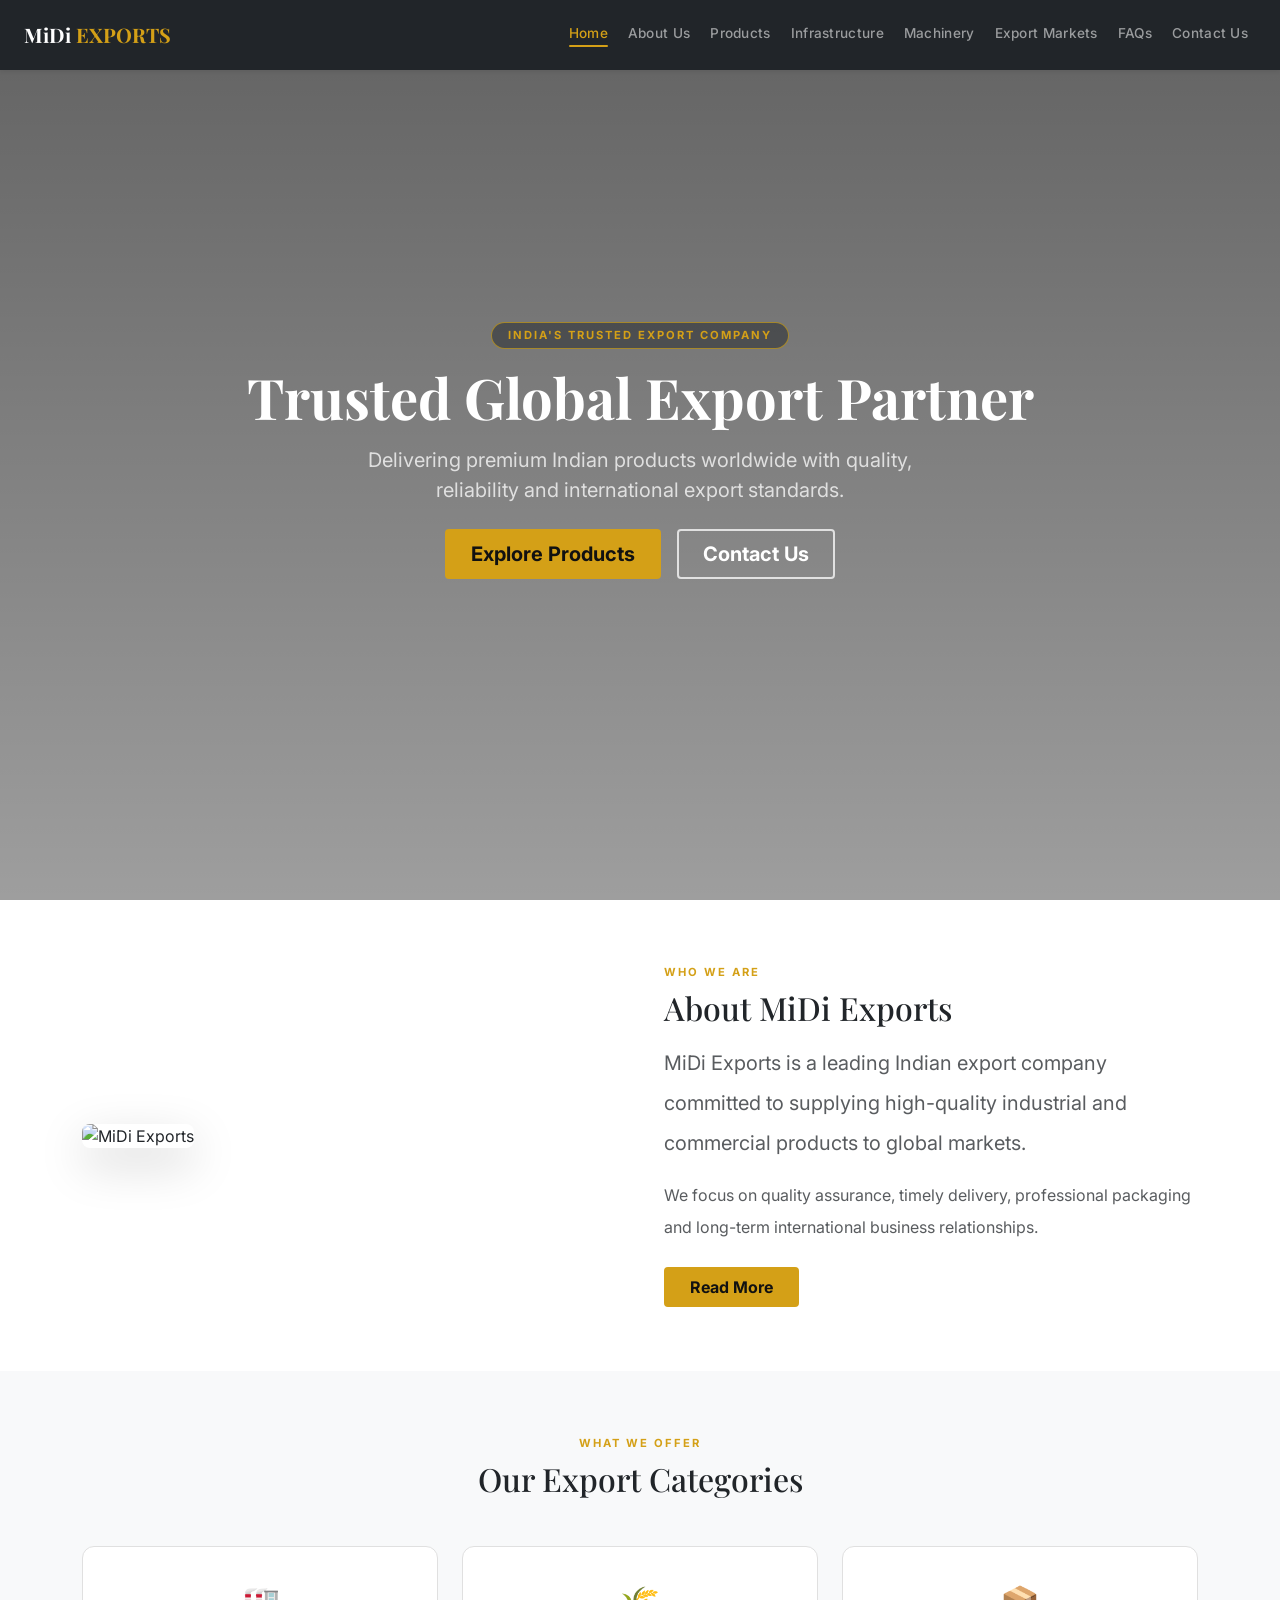
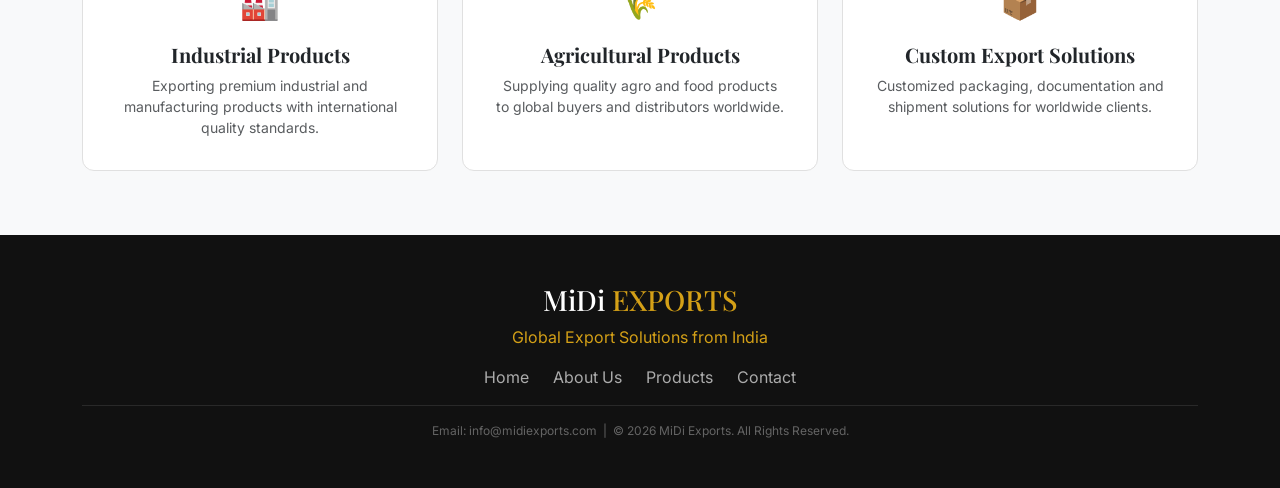
==== index.html @ ffcb8184 "Initial Commit: Made Midi Export with bootstrap" ====
<!DOCTYPE html>
<html lang="en">

<head>
  <meta charset="UTF-8">
  <meta name="viewport" content="width=device-width, initial-scale=1.0">
  <link rel="preconnect" href="https://fonts.googleapis.com">
  <link rel="preconnect" href="https://fonts.gstatic.com" crossorigin>
  <link
    href="https://fonts.googleapis.com/css2?family=Inter:wght@400;500;600;700&family=Playfair+Display:wght@600;700&display=swap"
    rel="stylesheet">
  <link rel="stylesheet" href="https://cdnjs.cloudflare.com/ajax/libs/bootstrap/5.3.3/css/bootstrap.min.css">
  <title>MiDi Exports — Trusted Global Export Partner</title>
  <style>
    :root {
      --gold: #D4A017;
      --gold-dk: #b8880f;
      --dark: #111111;
    }

    body {
      font-family: 'Inter', sans-serif;
    }

    h1,
    h2,
    h3,
    h4 {
      font-family: 'Playfair Display', serif;
    }

    /* NAVBAR */
    .navbar-brand span {
      color: var(--gold);
    }

    .navbar-nav .nav-link {
      font-size: .85rem;
      font-weight: 500;
      letter-spacing: .3px;
    }

    .navbar-nav .nav-link:hover,
    .navbar-nav .nav-link.active {
      color: var(--gold) !important;
    }

    .navbar-nav .nav-link.active::after {
      content: '';
      display: block;
      height: 2px;
      background: var(--gold);
      margin-top: 2px;
      border-radius: 2px;
    }

    /* BUTTONS */
    .btn-gold {
      background: var(--gold);
      color: #111;
      font-weight: 700;
      border: 2px solid var(--gold);
      border-radius: 4px;
      transition: .25s;
    }

    .btn-gold:hover {
      background: var(--gold-dk);
      border-color: var(--gold-dk);
      color: #111;
      transform: translateY(-2px);
    }

    .btn-outline-gold {
      border: 2px solid rgba(255, 255, 255, .75);
      color: #fff;
      font-weight: 700;
      border-radius: 4px;
      transition: .25s;
    }

    .btn-outline-gold:hover {
      background: #fff;
      color: #111;
      border-color: #fff;
      transform: translateY(-2px);
    }

    /* SECTION TAG */
    .section-tag {
      font-size: .7rem;
      font-weight: 700;
      letter-spacing: 2px;
      text-transform: uppercase;
      color: var(--gold);
    }

    /* PAGE BANNER */
    .page-banner {
      margin-top: 70px;
      height: 60vh;
      min-height: 320px;
      background-size: cover;
      background-position: center;
      position: relative;
      display: flex;
      align-items: center;
      justify-content: center;
      text-align: center;
    }

    .page-banner .overlay {
      position: absolute;
      inset: 0;
      background: rgba(0, 0, 0, .55);
    }

    .page-banner .banner-content {
      position: relative;
      z-index: 2;
      color: #fff;
      padding: 0 1rem;
    }

    .page-banner .banner-content h1 {
      font-size: clamp(2.2rem, 6vw, 4rem);
      font-weight: 700;
    }

    .page-banner .banner-content p {
      font-size: 1.1rem;
      opacity: .88;
      max-width: 600px;
      margin: 0 auto;
    }

    /* CARDS */
    .product-card {
      border: 1px solid #e0e0e0;
      border-radius: 12px;
      overflow: hidden;
      transition: .25s;
      box-shadow: 0 2px 8px rgba(0, 0, 0, .06);
      height: 100%;
    }

    .product-card:hover {
      transform: translateY(-6px);
      box-shadow: 0 6px 22px rgba(0, 0, 0, .12);
    }

    .product-card img {
      width: 100%;
      height: 200px;
      object-fit: cover;
    }

    .product-card .card-body h3 {
      font-size: 1.1rem;
      font-weight: 700;
      color: #111;
    }

    .product-card .card-body p {
      font-size: .9rem;
      color: #666;
      line-height: 1.8;
    }

    /* VALUE BOX */
    .value-box {
      background: #f6f6f6;
      padding: 2rem;
      border-radius: 12px;
      border-left: 4px solid var(--gold);
      transition: .25s;
      height: 100%;
    }

    .value-box:hover {
      transform: translateY(-4px);
      box-shadow: 0 4px 18px rgba(0, 0, 0, .1);
    }

    .value-box h3 {
      font-size: 1.1rem;
      font-weight: 700;
      color: #111;
      margin-bottom: .5rem;
    }

    .value-box p {
      font-size: .9rem;
      color: #666;
      line-height: 1.8;
      margin: 0;
    }

    /* FAQ */
    .faq-item {
      background: #fff;
      border: 1px solid #e0e0e0;
      border-radius: 12px;
      overflow: hidden;
      margin-bottom: 1rem;
    }

    .faq-question {
      padding: 1.2rem 1.5rem;
      font-family: 'Playfair Display', serif;
      font-size: 1rem;
      font-weight: 700;
      color: #111;
      cursor: pointer;
      display: flex;
      justify-content: space-between;
      align-items: center;
    }

    .faq-question::after {
      content: '+';
      font-size: 1.5rem;
      color: var(--gold);
      font-weight: 300;
    }

    .faq-answer {
      padding: 0 1.5rem 1.2rem;
      font-size: .9rem;
      color: #666;
      line-height: 1.8;
    }

    /* FOOTER */
    footer {
      background: var(--dark);
    }

    footer .footer-tagline {
      color: var(--gold);
    }

    footer a {
      color: rgba(255, 255, 255, .65);
      text-decoration: none;
      transition: .25s;
    }

    footer a:hover {
      color: var(--gold);
    }

    footer .footer-copy {
      font-size: .75rem;
      color: rgba(255, 255, 255, .35);
      border-top: 1px solid rgba(255, 255, 255, .1);
    }

    /* CTA SECTION */
    .cta-section {
      background: var(--dark);
      position: relative;
      overflow: hidden;
    }

    .cta-section::before {
      content: '';
      position: absolute;
      inset: 0;
      background: url('https://images.unsplash.com/photo-1578575437130-527eed3abbec?q=80&w=1200&auto=format&fit=crop') center/cover;
      opacity: .15;
    }

    .cta-section .inner {
      position: relative;
      z-index: 2;
    }

    /* SERVICE CARD */
    .service-card {
      background: #fff;
      border: 1px solid #e0e0e0;
      border-radius: 12px;
      padding: 2rem;
      transition: .25s;
      height: 100%;
    }

    .service-card:hover {
      transform: translateY(-5px);
      box-shadow: 0 5px 20px rgba(0, 0, 0, .1);
    }

    /* MISSION BOX */
    .mission-box {
      background: #fff;
      border-radius: 12px;
      padding: 2rem;
      box-shadow: 0 2px 10px rgba(0, 0, 0, .07);
      border: 1px solid #e0e0e0;
      height: 100%;
      text-align: center;
    }

    .mission-box img {
      width: 100%;
      height: 200px;
      object-fit: cover;
      border-radius: 8px;
      margin-bottom: 1.2rem;
    }

    /* COUNTRY BOX */
    .country-box {
      background: #f6f6f6;
      padding: .6rem 1.2rem;
      border-radius: 6px;
      border-left: 3px solid var(--gold);
      font-size: .85rem;
      font-weight: 600;
      color: #111;
      display: inline-block;
    }
  </style>
</head>

<body>

  <nav class="navbar navbar-expand-lg navbar-dark bg-dark fixed-top shadow-sm" style="height:70px">
    <div class="container-fluid px-4">
      <a class="navbar-brand fw-bold fs-5" style="font-family:'Playfair Display',serif" href="index.html">MiDi
        <span>EXPORTS</span></a>
      <button class="navbar-toggler border-0" type="button" data-bs-toggle="collapse" data-bs-target="#navMain">
        <span class="navbar-toggler-icon"></span>
      </button>
      <div class="collapse navbar-collapse" id="navMain">
        <ul class="navbar-nav ms-auto gap-1">
          <li class="nav-item"><a class="nav-link active" href="index.html">Home</a></li>
          <li class="nav-item"><a class="nav-link" href="pages/about.html">About Us</a></li>
          <li class="nav-item"><a class="nav-link" href="pages/products.html">Products</a></li>
          <li class="nav-item"><a class="nav-link" href="pages/infrastructure.html">Infrastructure</a></li>
          <li class="nav-item"><a class="nav-link" href="pages/machinery.html">Machinery</a></li>
          <li class="nav-item"><a class="nav-link" href="pages/export-market.html">Export Markets</a></li>
          <li class="nav-item"><a class="nav-link" href="pages/FAQs.html">FAQs</a></li>
          <li class="nav-item"><a class="nav-link" href="pages/contact.html">Contact Us</a></li>
        </ul>
      </div>
    </div>
  </nav>

  <!-- HERO -->
  <section
    style="height:100vh;min-height:560px;background:url('https://images.unsplash.com/photo-1494412519320-aa613dfb7738?q=80&w=1400&auto=format&fit=crop') center/cover no-repeat;display:flex;align-items:center;justify-content:center;text-align:center;position:relative;">
    <div style="position:absolute;inset:0;background:linear-gradient(to bottom,rgba(0,0,0,.62),rgba(0,0,0,.38))"></div>
    <div style="position:relative;z-index:2;color:#fff;max-width:860px;padding:0 1.5rem">
      <span
        class="section-tag d-inline-block bg-dark bg-opacity-50 border border-warning border-opacity-50 rounded-pill px-3 py-1 mb-3">India's
        Trusted Export Company</span>
      <h1 class="display-4 fw-bold mb-3" style="line-height:1.15">Trusted Global Export Partner</h1>
      <p class="fs-5 mb-4 opacity-75 mx-auto" style="max-width:600px">Delivering premium Indian products worldwide with
        quality, reliability and international export standards.</p>
      <div class="d-flex justify-content-center flex-wrap gap-3">
        <a href="pages/products.html" class="btn btn-gold btn-lg px-4">Explore Products</a>
        <a href="pages/contact.html" class="btn btn-outline-gold btn-lg px-4">Contact Us</a>
      </div>
    </div>
  </section>

  <!-- ABOUT -->
  <section class="py-5 py-lg-6">
    <div class="container py-3">
      <div class="row align-items-center g-5">
        <div class="col-lg-6">
          <img src="https://images.unsplash.com/photo-1578575437130-527eed3abbec?w=1200&q=85&fit=crop"
            alt="MiDi Exports" class="img-fluid rounded-3 shadow-lg w-100" style="aspect-ratio:4/3;object-fit:cover">
        </div>
        <div class="col-lg-6">
          <span class="section-tag d-block mb-2">Who We Are</span>
          <h2 class="mb-3">About MiDi Exports</h2>
          <p class="text-muted fs-5 lh-lg mb-3">MiDi Exports is a leading Indian export company committed to supplying
            high-quality industrial and commercial products to global markets.</p>
          <p class="text-muted lh-lg mb-4">We focus on quality assurance, timely delivery, professional packaging and
            long-term international business relationships.</p>
          <a href="pages/about.html" class="btn btn-gold px-4">Read More</a>
        </div>
      </div>
    </div>
  </section>

  <!-- SERVICES -->
  <section class="py-5 py-lg-6 bg-light">
    <div class="container py-3">
      <div class="text-center mb-5">
        <span class="section-tag d-block mb-2">What We Offer</span>
        <h2>Our Export Categories</h2>
      </div>
      <div class="row g-4">
        <div class="col-md-4">
          <div class="service-card text-center">
            <div class="mb-3 fs-2">🏭</div>
            <h3 class="fs-5 fw-bold mb-2">Industrial Products</h3>
            <p class="text-muted small mb-0">Exporting premium industrial and manufacturing products with international
              quality standards.</p>
          </div>
        </div>
        <div class="col-md-4">
          <div class="service-card text-center">
            <div class="mb-3 fs-2">🌾</div>
            <h3 class="fs-5 fw-bold mb-2">Agricultural Products</h3>
            <p class="text-muted small mb-0">Supplying quality agro and food products to global buyers and distributors
              worldwide.</p>
          </div>
        </div>
        <div class="col-md-4">
          <div class="service-card text-center">
            <div class="mb-3 fs-2">📦</div>
            <h3 class="fs-5 fw-bold mb-2">Custom Export Solutions</h3>
            <p class="text-muted small mb-0">Customized packaging, documentation and shipment solutions for worldwide
              clients.</p>
          </div>
        </div>
      </div>
    </div>
  </section>

  <footer class="footer py-5 text-center text-white">
    <div class="container">
      <h3 class="mb-2" style="font-family:'Playfair Display',serif">MiDi <span style="color:var(--gold)">EXPORTS</span>
      </h3>
      <p class="footer-tagline mb-3">Global Export Solutions from India</p>
      <div class="d-flex justify-content-center flex-wrap gap-4 mb-3">
        <a href="index.html">Home</a>
        <a href="pages/about.html">About Us</a>
        <a href="pages/products.html">Products</a>
        <a href="pages/contact.html">Contact</a>
      </div>
      <p class="footer-copy pt-3 mt-2 mb-0">Email: info@midiexports.com &nbsp;|&nbsp; &copy; 2026 MiDi Exports. All
        Rights Reserved.</p>
    </div>
  </footer>

  <script src="https://cdnjs.cloudflare.com/ajax/libs/bootstrap/5.3.3/js/bootstrap.bundle.min.js"></script>
</body>

</html>
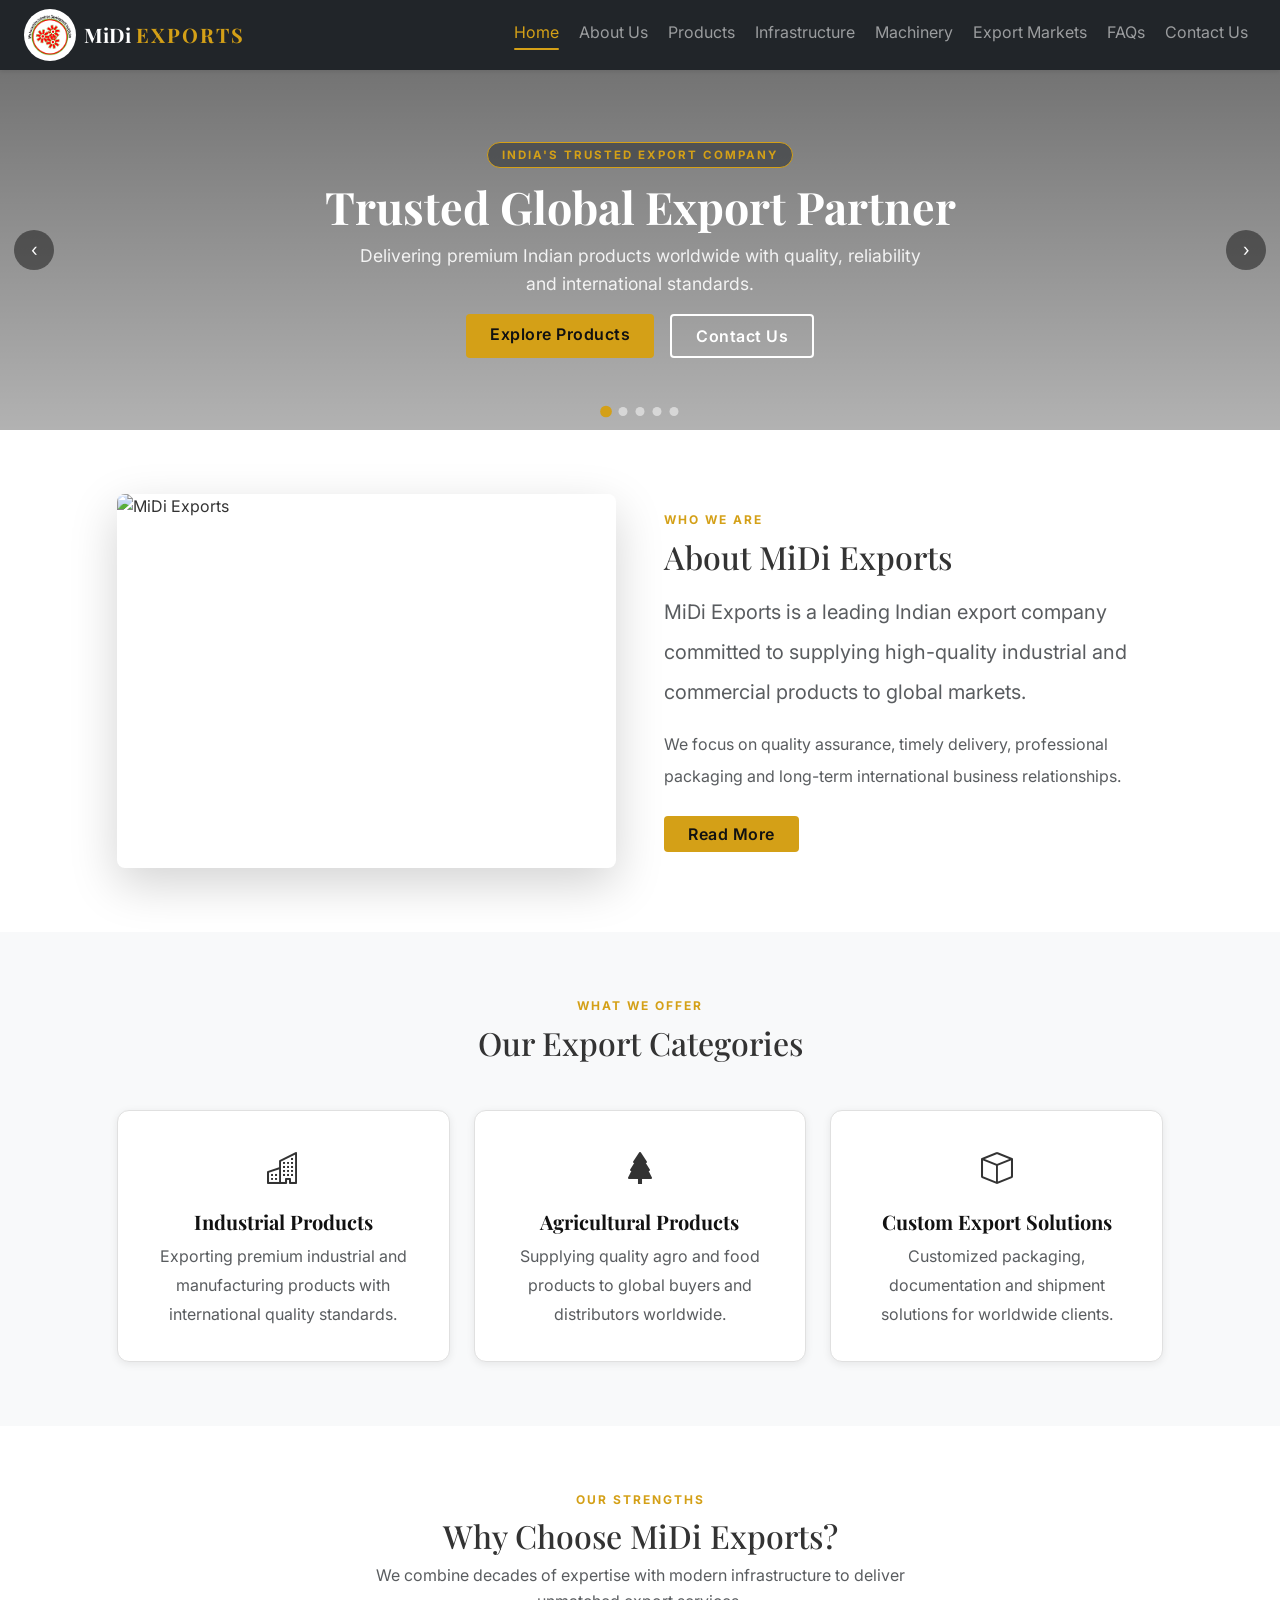
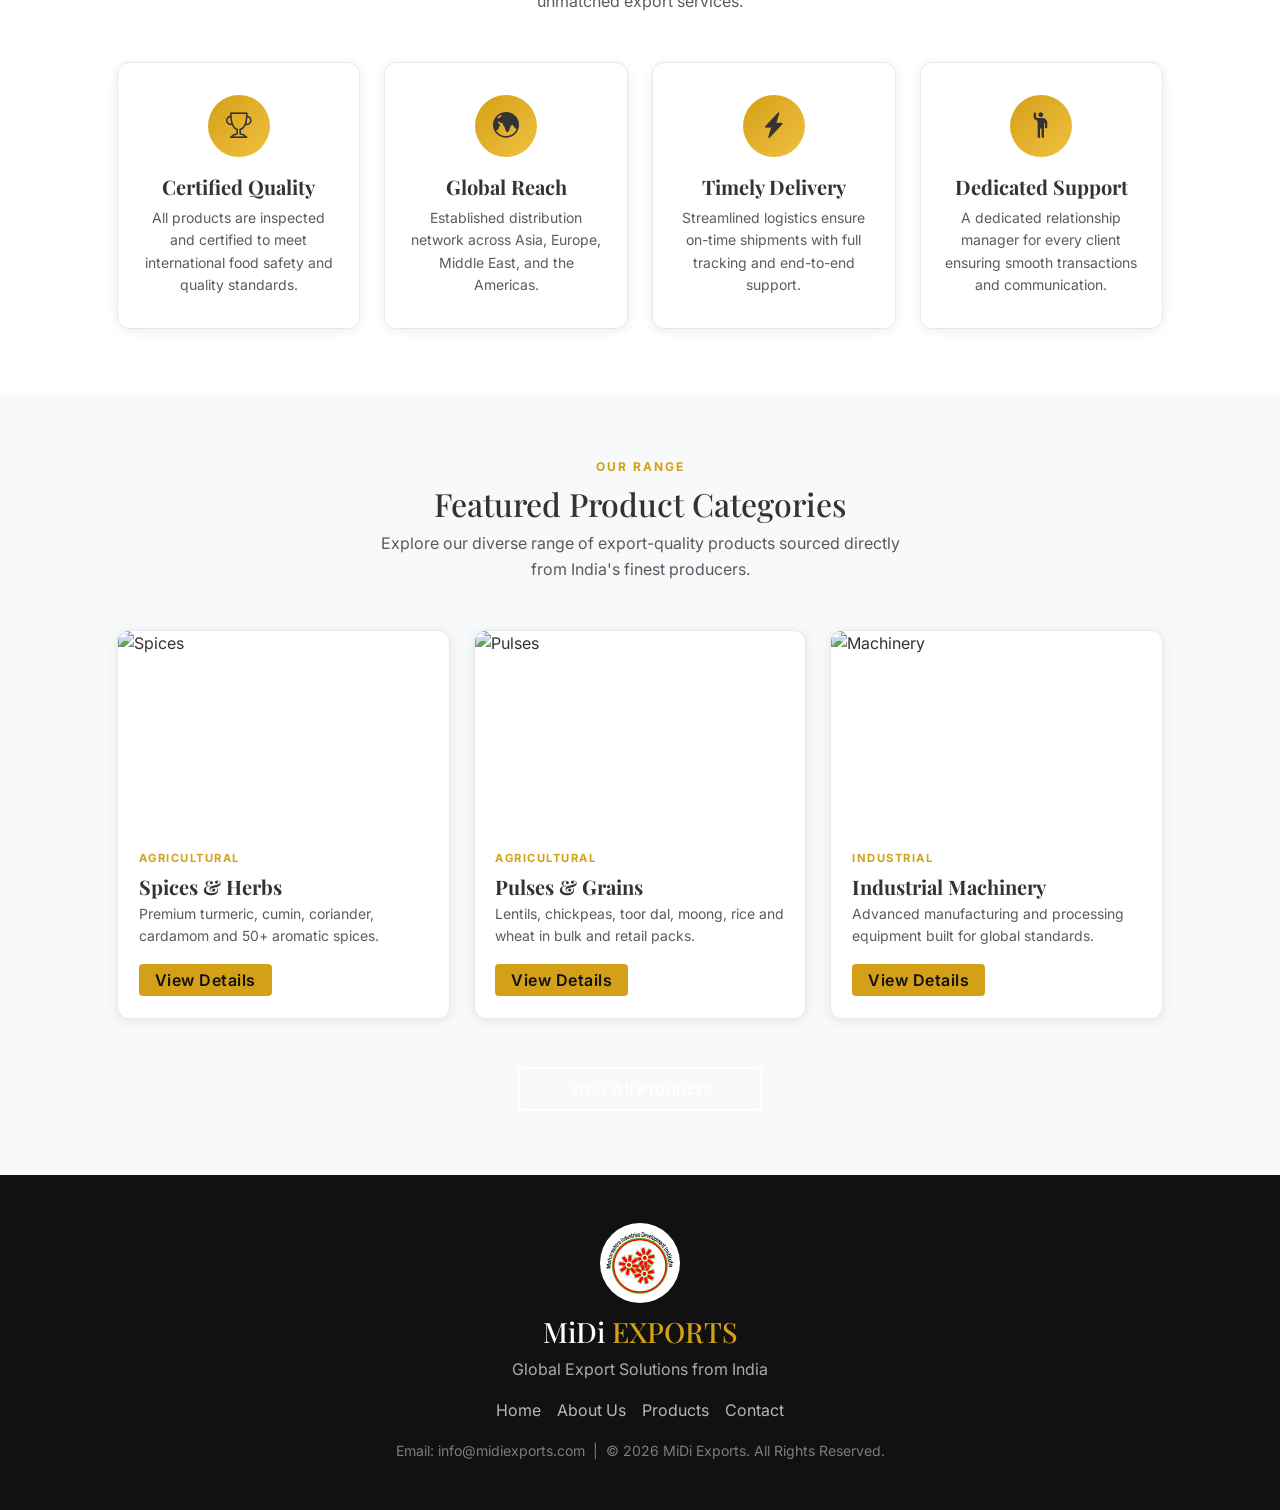
==== commit 17707261: "second commit: added logo and slider, slider in home pages and logo in all pages also in footer" ====
--- a/index.html
+++ b/index.html
@@ -10,316 +10,272 @@
     href="https://fonts.googleapis.com/css2?family=Inter:wght@400;500;600;700&family=Playfair+Display:wght@600;700&display=swap"
     rel="stylesheet">
   <link rel="stylesheet" href="https://cdnjs.cloudflare.com/ajax/libs/bootstrap/5.3.3/css/bootstrap.min.css">
+  <link rel="stylesheet" href="https://cdn.jsdelivr.net/npm/bootstrap-icons@1.11.3/font/bootstrap-icons.min.css">
   <title>MiDi Exports — Trusted Global Export Partner</title>
+
+  <link rel="stylesheet" href="css/style.css">
+
   <style>
-    :root {
-      --gold: #D4A017;
-      --gold-dk: #b8880f;
-      --dark: #111111;
-    }
-
-    body {
-      font-family: 'Inter', sans-serif;
-    }
-
-    h1,
-    h2,
-    h3,
-    h4 {
-      font-family: 'Playfair Display', serif;
-    }
-
-    /* NAVBAR */
-    .navbar-brand span {
-      color: var(--gold);
-    }
-
-    .navbar-nav .nav-link {
-      font-size: .85rem;
-      font-weight: 500;
-      letter-spacing: .3px;
-    }
-
-    .navbar-nav .nav-link:hover,
-    .navbar-nav .nav-link.active {
-      color: var(--gold) !important;
-    }
-
-    .navbar-nav .nav-link.active::after {
-      content: '';
-      display: block;
-      height: 2px;
-      background: var(--gold);
-      margin-top: 2px;
-      border-radius: 2px;
-    }
-
-    /* BUTTONS */
-    .btn-gold {
-      background: var(--gold);
-      color: #111;
-      font-weight: 700;
-      border: 2px solid var(--gold);
-      border-radius: 4px;
-      transition: .25s;
-    }
-
-    .btn-gold:hover {
-      background: var(--gold-dk);
-      border-color: var(--gold-dk);
-      color: #111;
-      transform: translateY(-2px);
-    }
-
-    .btn-outline-gold {
-      border: 2px solid rgba(255, 255, 255, .75);
-      color: #fff;
-      font-weight: 700;
-      border-radius: 4px;
-      transition: .25s;
-    }
-
-    .btn-outline-gold:hover {
-      background: #fff;
-      color: #111;
-      border-color: #fff;
-      transform: translateY(-2px);
-    }
-
-    /* SECTION TAG */
-    .section-tag {
-      font-size: .7rem;
+    /* ========== HERO SLIDER (40vh) ========== */
+    .hero-slider {
+      position: relative;
+      height: 40vh;
+      min-height: 320px;
+      overflow: hidden;
+      margin-top: 70px;
+      /* navbar offset */
+    }
+
+    .slide {
+      position: absolute;
+      inset: 0;
+      background-size: cover;
+      background-position: center;
+      opacity: 0;
+      transition: opacity 0.9s ease;
+      z-index: 0;
+    }
+
+    .slide.active {
+      opacity: 1;
+      z-index: 1;
+    }
+
+    .slide-1 {
+      background-image: url('https://images.unsplash.com/photo-1494412519320-aa613dfb7738?q=80&w=1400&auto=format&fit=crop');
+    }
+
+    .slide-2 {
+      background-image: url('https://images.unsplash.com/photo-1578575437130-527eed3abbec?q=80&w=1400&auto=format&fit=crop');
+    }
+
+    .slide-3 {
+      background-image: url('https://images.unsplash.com/photo-1532996122724-e3c354a0b15b?q=80&w=1400&auto=format&fit=crop');
+    }
+
+    .slide-4 {
+      background-image: url('https://images.unsplash.com/photo-1511690743698-d9d85f2fbf38?q=80&w=1400&auto=format&fit=crop');
+    }
+
+    .slide-5 {
+      background-image: url('https://images.unsplash.com/photo-1611117775350-ac3950990985?q=80&w=1400&auto=format&fit=crop');
+    }
+
+    .slide-overlay {
+      position: absolute;
+      inset: 0;
+      background: linear-gradient(to bottom, rgba(0, 0, 0, 0.55), rgba(0, 0, 0, 0.30));
+      z-index: 2;
+    }
+
+    .slide-content {
+      position: absolute;
+      inset: 0;
+      z-index: 3;
+      display: flex;
+      flex-direction: column;
+      align-items: center;
+      justify-content: center;
+      text-align: center;
+      padding: 0 1.5rem;
+    }
+
+    .slide-content .hero-tag {
+      display: inline-block;
+      font-size: 0.72rem;
       font-weight: 700;
       letter-spacing: 2px;
       text-transform: uppercase;
-      color: var(--gold);
-    }
-
-    /* PAGE BANNER */
-    .page-banner {
-      margin-top: 70px;
-      height: 60vh;
-      min-height: 320px;
-      background-size: cover;
-      background-position: center;
-      position: relative;
+      color: #d4a017;
+      background: rgba(33, 37, 41, 0.5);
+      border: 1px solid #d4a017;
+      padding: 3px 14px;
+      border-radius: 20px;
+      margin-bottom: 0.75rem;
+    }
+
+    .slide-content h1 {
+      font-family: 'Playfair Display', serif;
+      color: #fff;
+      font-size: clamp(1.6rem, 4vw, 2.8rem);
+      font-weight: 700;
+      line-height: 1.2;
+      margin-bottom: 0.5rem;
+    }
+
+    .slide-content p {
+      font-size: clamp(0.9rem, 1.8vw, 1.1rem);
+      color: rgba(255, 255, 255, 0.88);
+      max-width: 580px;
+      margin: 0 auto 1rem;
+    }
+
+    .hero-buttons {
+      display: flex;
+      justify-content: center;
+      gap: 1rem;
+      flex-wrap: wrap;
+    }
+
+    /* Slider arrows */
+    .slider-arrow {
+      position: absolute;
+      top: 50%;
+      transform: translateY(-50%);
+      z-index: 10;
+      background: rgba(0, 0, 0, 0.45);
+      border: none;
+      color: #fff;
+      width: 40px;
+      height: 40px;
+      border-radius: 50%;
+      font-size: 1.1rem;
+      cursor: pointer;
+      transition: background 0.25s;
       display: flex;
       align-items: center;
       justify-content: center;
+    }
+
+    .slider-arrow:hover {
+      background: rgba(212, 160, 23, 0.85);
+    }
+
+    .slider-prev {
+      left: 14px;
+    }
+
+    .slider-next {
+      right: 14px;
+    }
+
+    /* Slider dots */
+    .slider-dots {
+      position: absolute;
+      bottom: 14px;
+      left: 50%;
+      transform: translateX(-50%);
+      z-index: 10;
+      display: flex;
+      gap: 8px;
+    }
+
+    .dot {
+      width: 9px;
+      height: 9px;
+      border-radius: 50%;
+      background: rgba(255, 255, 255, 0.5);
+      cursor: pointer;
+      transition: background 0.25s, transform 0.25s;
+      border: none;
+      padding: 0;
+    }
+
+    .dot.active {
+      background: #d4a017;
+      transform: scale(1.3);
+    }
+
+    /* ========== WHY CHOOSE US ========== */
+    .why-us-card {
+      background: #fff;
+      border-radius: 12px;
+      padding: 2rem 1.5rem;
+      box-shadow: 0 2px 12px rgba(0, 0, 0, 0.07);
+      border: 1px solid #e8e8e8;
       text-align: center;
-    }
-
-    .page-banner .overlay {
-      position: absolute;
-      inset: 0;
-      background: rgba(0, 0, 0, .55);
-    }
-
-    .page-banner .banner-content {
-      position: relative;
-      z-index: 2;
-      color: #fff;
-      padding: 0 1rem;
-    }
-
-    .page-banner .banner-content h1 {
-      font-size: clamp(2.2rem, 6vw, 4rem);
-      font-weight: 700;
-    }
-
-    .page-banner .banner-content p {
-      font-size: 1.1rem;
-      opacity: .88;
-      max-width: 600px;
-      margin: 0 auto;
-    }
-
-    /* CARDS */
+      transition: transform 0.28s, box-shadow 0.28s;
+      height: 100%;
+    }
+
+    .why-us-card:hover {
+      transform: translateY(-6px);
+      box-shadow: 0 8px 28px rgba(0, 0, 0, 0.12);
+    }
+
+    .why-us-icon {
+      width: 62px;
+      height: 62px;
+      border-radius: 50%;
+      background: linear-gradient(135deg, #d4a017 0%, #f0c040 100%);
+      display: flex;
+      align-items: center;
+      justify-content: center;
+      margin: 0 auto 1.1rem;
+      font-size: 1.6rem;
+    }
+
+    /* ========== PRODUCTS PREVIEW ========== */
     .product-card {
-      border: 1px solid #e0e0e0;
       border-radius: 12px;
       overflow: hidden;
-      transition: .25s;
-      box-shadow: 0 2px 8px rgba(0, 0, 0, .06);
+      box-shadow: 0 2px 12px rgba(0, 0, 0, 0.08);
+      border: 1px solid #e8e8e8;
+      transition: transform 0.28s, box-shadow 0.28s;
+      background: #fff;
       height: 100%;
     }
 
     .product-card:hover {
-      transform: translateY(-6px);
-      box-shadow: 0 6px 22px rgba(0, 0, 0, .12);
+      transform: translateY(-5px);
+      box-shadow: 0 10px 30px rgba(0, 0, 0, 0.13);
     }
 
     .product-card img {
       width: 100%;
       height: 200px;
       object-fit: cover;
-    }
-
-    .product-card .card-body h3 {
-      font-size: 1.1rem;
+      display: block;
+    }
+
+    .product-card-body {
+      padding: 1.2rem 1.3rem 1.4rem;
+    }
+
+    .product-badge {
+      font-size: 0.7rem;
       font-weight: 700;
+      letter-spacing: 1.5px;
+      text-transform: uppercase;
+      color: #d4a017;
+      margin-bottom: 0.4rem;
+      display: block;
+    }
+
+    /* ========== SHARED HELPERS ========== */
+    .section-tag {
+      font-size: 0.75rem;
+      font-weight: 700;
+      letter-spacing: 2px;
+      text-transform: uppercase;
+      color: #d4a017;
+    }
+
+    .btn-gold {
+      background: #d4a017;
       color: #111;
-    }
-
-    .product-card .card-body p {
-      font-size: .9rem;
-      color: #666;
-      line-height: 1.8;
-    }
-
-    /* VALUE BOX */
-    .value-box {
-      background: #f6f6f6;
-      padding: 2rem;
-      border-radius: 12px;
-      border-left: 4px solid var(--gold);
-      transition: .25s;
-      height: 100%;
-    }
-
-    .value-box:hover {
-      transform: translateY(-4px);
-      box-shadow: 0 4px 18px rgba(0, 0, 0, .1);
-    }
-
-    .value-box h3 {
-      font-size: 1.1rem;
-      font-weight: 700;
+      font-weight: 600;
+      border: none;
+      transition: background 0.25s;
+    }
+
+    .btn-gold:hover {
+      background: #b8880f;
       color: #111;
-      margin-bottom: .5rem;
-    }
-
-    .value-box p {
-      font-size: .9rem;
-      color: #666;
-      line-height: 1.8;
-      margin: 0;
-    }
-
-    /* FAQ */
-    .faq-item {
-      background: #fff;
-      border: 1px solid #e0e0e0;
-      border-radius: 12px;
-      overflow: hidden;
-      margin-bottom: 1rem;
-    }
-
-    .faq-question {
-      padding: 1.2rem 1.5rem;
-      font-family: 'Playfair Display', serif;
-      font-size: 1rem;
-      font-weight: 700;
+    }
+
+    .btn-outline-gold {
+      border: 2px solid var(--color-white);
+      color: var(--color-white);
+      font-weight: 600;
+      background: transparent;
+      transition: all 0.25s;
+    }
+
+    .btn-outline-gold:hover {
+      border: 2px solid var(--color-white);
+      background: var(--color-white);
       color: #111;
-      cursor: pointer;
-      display: flex;
-      justify-content: space-between;
-      align-items: center;
-    }
-
-    .faq-question::after {
-      content: '+';
-      font-size: 1.5rem;
-      color: var(--gold);
-      font-weight: 300;
-    }
-
-    .faq-answer {
-      padding: 0 1.5rem 1.2rem;
-      font-size: .9rem;
-      color: #666;
-      line-height: 1.8;
-    }
-
-    /* FOOTER */
-    footer {
-      background: var(--dark);
-    }
-
-    footer .footer-tagline {
-      color: var(--gold);
-    }
-
-    footer a {
-      color: rgba(255, 255, 255, .65);
-      text-decoration: none;
-      transition: .25s;
-    }
-
-    footer a:hover {
-      color: var(--gold);
-    }
-
-    footer .footer-copy {
-      font-size: .75rem;
-      color: rgba(255, 255, 255, .35);
-      border-top: 1px solid rgba(255, 255, 255, .1);
-    }
-
-    /* CTA SECTION */
-    .cta-section {
-      background: var(--dark);
-      position: relative;
-      overflow: hidden;
-    }
-
-    .cta-section::before {
-      content: '';
-      position: absolute;
-      inset: 0;
-      background: url('https://images.unsplash.com/photo-1578575437130-527eed3abbec?q=80&w=1200&auto=format&fit=crop') center/cover;
-      opacity: .15;
-    }
-
-    .cta-section .inner {
-      position: relative;
-      z-index: 2;
-    }
-
-    /* SERVICE CARD */
-    .service-card {
-      background: #fff;
-      border: 1px solid #e0e0e0;
-      border-radius: 12px;
-      padding: 2rem;
-      transition: .25s;
-      height: 100%;
-    }
-
-    .service-card:hover {
-      transform: translateY(-5px);
-      box-shadow: 0 5px 20px rgba(0, 0, 0, .1);
-    }
-
-    /* MISSION BOX */
-    .mission-box {
-      background: #fff;
-      border-radius: 12px;
-      padding: 2rem;
-      box-shadow: 0 2px 10px rgba(0, 0, 0, .07);
-      border: 1px solid #e0e0e0;
-      height: 100%;
-      text-align: center;
-    }
-
-    .mission-box img {
-      width: 100%;
-      height: 200px;
-      object-fit: cover;
-      border-radius: 8px;
-      margin-bottom: 1.2rem;
-    }
-
-    /* COUNTRY BOX */
-    .country-box {
-      background: #f6f6f6;
-      padding: .6rem 1.2rem;
-      border-radius: 6px;
-      border-left: 3px solid var(--gold);
-      font-size: .85rem;
-      font-weight: 600;
-      color: #111;
-      display: inline-block;
     }
   </style>
 </head>
@@ -328,8 +284,12 @@
 
   <nav class="navbar navbar-expand-lg navbar-dark bg-dark fixed-top shadow-sm" style="height:70px">
     <div class="container-fluid px-4">
-      <a class="navbar-brand fw-bold fs-5" style="font-family:'Playfair Display',serif" href="index.html">MiDi
-        <span>EXPORTS</span></a>
+      <a class="navbar-brand d-flex align-items-center gap-2" href="index.html" style="text-decoration:none">
+        <img src="images/Gif-Logo-Circle.gif" alt="MiDi Exports Logo"
+          style="height:52px;width:52px;object-fit:contain;border-radius:50%;background:#fff;padding:2px;flex-shrink:0;">
+        <span class="fw-bold fs-5" style="font-family:'Playfair Display',serif;color:#fff;line-height:1.1">MiDi
+          <span style="color:#d4a017;font-size:fs-5;letter-spacing:2px;font-weight:700">EXPORTS</span></span>
+      </a>
       <button class="navbar-toggler border-0" type="button" data-bs-toggle="collapse" data-bs-target="#navMain">
         <span class="navbar-toggler-icon"></span>
       </button>
@@ -348,23 +308,91 @@
     </div>
   </nav>
 
-  <!-- HERO -->
-  <section
-    style="height:100vh;min-height:560px;background:url('https://images.unsplash.com/photo-1494412519320-aa613dfb7738?q=80&w=1400&auto=format&fit=crop') center/cover no-repeat;display:flex;align-items:center;justify-content:center;text-align:center;position:relative;">
-    <div style="position:absolute;inset:0;background:linear-gradient(to bottom,rgba(0,0,0,.62),rgba(0,0,0,.38))"></div>
-    <div style="position:relative;z-index:2;color:#fff;max-width:860px;padding:0 1.5rem">
-      <span
-        class="section-tag d-inline-block bg-dark bg-opacity-50 border border-warning border-opacity-50 rounded-pill px-3 py-1 mb-3">India's
-        Trusted Export Company</span>
-      <h1 class="display-4 fw-bold mb-3" style="line-height:1.15">Trusted Global Export Partner</h1>
-      <p class="fs-5 mb-4 opacity-75 mx-auto" style="max-width:600px">Delivering premium Indian products worldwide with
-        quality, reliability and international export standards.</p>
-      <div class="d-flex justify-content-center flex-wrap gap-3">
-        <a href="pages/products.html" class="btn btn-gold btn-lg px-4">Explore Products</a>
-        <a href="pages/contact.html" class="btn btn-outline-gold btn-lg px-4">Contact Us</a>
-      </div>
-    </div>
+  <!-- ===================== HERO SLIDER (40vh) ===================== -->
+  <section class="hero-slider">
+
+    <!-- Slide 1 -->
+    <div class="slide slide-1 active">
+      <div class="slide-overlay"></div>
+      <div class="slide-content">
+        <span class="hero-tag">India's Trusted Export Company</span>
+        <h1>Trusted Global Export Partner</h1>
+        <p>Delivering premium Indian products worldwide with quality, reliability and international standards.</p>
+        <div class="hero-buttons">
+          <a href="pages/products.html" class="btn btn-gold btn-lg px-4">Explore Products</a>
+          <a href="pages/contact.html" class="btn btn-outline-gold btn-lg px-4">Contact Us</a>
+        </div>
+      </div>
+    </div>
+
+    <!-- Slide 2 -->
+    <div class="slide slide-2">
+      <div class="slide-overlay"></div>
+      <div class="slide-content">
+        <span class="hero-tag">Agricultural Excellence</span>
+        <h1>Premium Agro Products</h1>
+        <p>From spices to grains, pulses to fresh produce — quality assured from farm to global markets.</p>
+        <div class="hero-buttons">
+          <a href="pages/products.html" class="btn btn-gold btn-lg px-4">View Products</a>
+        </div>
+      </div>
+    </div>
+
+    <!-- Slide 3 -->
+    <div class="slide slide-3">
+      <div class="slide-overlay"></div>
+      <div class="slide-content">
+        <span class="hero-tag">Sustainable Exports</span>
+        <h1>Global Shipping Solutions</h1>
+        <p>Reliable supply chain, professional packaging and seamless logistics to 30+ countries.</p>
+        <div class="hero-buttons">
+          <a href="pages/export-market.html" class="btn btn-gold btn-lg px-4">Our Markets</a>
+        </div>
+      </div>
+    </div>
+
+    <!-- Slide 4 -->
+    <div class="slide slide-4">
+      <div class="slide-overlay"></div>
+      <div class="slide-content">
+        <span class="hero-tag">Food & Nutrition</span>
+        <h1>Fresh Fruits & Vegetables</h1>
+        <p>Handpicked and carefully packed seasonal produce meeting international phytosanitary standards.</p>
+        <div class="hero-buttons">
+          <a href="pages/products.html" class="btn btn-gold btn-lg px-4">Browse Range</a>
+        </div>
+      </div>
+    </div>
+
+    <!-- Slide 5 -->
+    <div class="slide slide-5">
+      <div class="slide-overlay"></div>
+      <div class="slide-content">
+        <span class="hero-tag">Industrial Strength</span>
+        <h1>Advanced Machinery & Equipment</h1>
+        <p>State-of-the-art industrial machinery exported to manufacturing hubs across the globe.</p>
+        <div class="hero-buttons">
+          <a href="pages/machinery.html" class="btn btn-gold btn-lg px-4">See Machinery</a>
+          <a href="pages/contact.html" class="btn btn-outline-gold btn-lg px-4">Get a Quote</a>
+        </div>
+      </div>
+    </div>
+
+    <!-- Controls -->
+    <button class="slider-arrow slider-prev" id="sliderPrev" aria-label="Previous">&#8249;</button>
+    <button class="slider-arrow slider-next" id="sliderNext" aria-label="Next">&#8250;</button>
+
+    <div class="slider-dots" id="sliderDots">
+      <button class="dot active" data-index="0" aria-label="Slide 1"></button>
+      <button class="dot" data-index="1" aria-label="Slide 2"></button>
+      <button class="dot" data-index="2" aria-label="Slide 3"></button>
+      <button class="dot" data-index="3" aria-label="Slide 4"></button>
+      <button class="dot" data-index="4" aria-label="Slide 5"></button>
+    </div>
+
   </section>
+  <!-- ============================================================== -->
+
 
   <!-- ABOUT -->
   <section class="py-5 py-lg-6">
@@ -376,7 +404,7 @@
         </div>
         <div class="col-lg-6">
           <span class="section-tag d-block mb-2">Who We Are</span>
-          <h2 class="mb-3">About MiDi Exports</h2>
+          <h2 class="mb-3" style="font-family:'Playfair Display',serif">About MiDi Exports</h2>
           <p class="text-muted fs-5 lh-lg mb-3">MiDi Exports is a leading Indian export company committed to supplying
             high-quality industrial and commercial products to global markets.</p>
           <p class="text-muted lh-lg mb-4">We focus on quality assurance, timely delivery, professional packaging and
@@ -392,12 +420,12 @@
     <div class="container py-3">
       <div class="text-center mb-5">
         <span class="section-tag d-block mb-2">What We Offer</span>
-        <h2>Our Export Categories</h2>
+        <h2 style="font-family:'Playfair Display',serif">Our Export Categories</h2>
       </div>
       <div class="row g-4">
         <div class="col-md-4">
           <div class="service-card text-center">
-            <div class="mb-3 fs-2">🏭</div>
+            <div class="mb-3 fs-2"><i class="bi bi-buildings"></i></div>
             <h3 class="fs-5 fw-bold mb-2">Industrial Products</h3>
             <p class="text-muted small mb-0">Exporting premium industrial and manufacturing products with international
               quality standards.</p>
@@ -405,7 +433,7 @@
         </div>
         <div class="col-md-4">
           <div class="service-card text-center">
-            <div class="mb-3 fs-2">🌾</div>
+            <div class="mb-3 fs-2"><i class="bi bi-tree-fill"></i></div>
             <h3 class="fs-5 fw-bold mb-2">Agricultural Products</h3>
             <p class="text-muted small mb-0">Supplying quality agro and food products to global buyers and distributors
               worldwide.</p>
@@ -413,7 +441,7 @@
         </div>
         <div class="col-md-4">
           <div class="service-card text-center">
-            <div class="mb-3 fs-2">📦</div>
+            <div class="mb-3 fs-2"><i class="bi bi-box"></i></div>
             <h3 class="fs-5 fw-bold mb-2">Custom Export Solutions</h3>
             <p class="text-muted small mb-0">Customized packaging, documentation and shipment solutions for worldwide
               clients.</p>
@@ -423,23 +451,132 @@
     </div>
   </section>
 
-  <footer class="footer py-5 text-center text-white">
+
+  <!-- ===================== WHY CHOOSE US ===================== -->
+  <section class="py-5 py-lg-6">
+    <div class="container py-3">
+      <div class="text-center mb-5">
+        <span class="section-tag d-block mb-2">Our Strengths</span>
+        <h2 style="font-family:'Playfair Display',serif">Why Choose MiDi Exports?</h2>
+        <p class="text-muted mt-2 mx-auto" style="max-width:540px">We combine decades of expertise with modern
+          infrastructure to deliver unmatched export services.</p>
+      </div>
+      <div class="row g-4">
+        <div class="col-sm-6 col-lg-3">
+          <div class="why-us-card">
+            <div class="why-us-icon"><i class="bi bi-trophy"></i></i></div>
+            <h5 class="fw-bold mb-2" style="font-family:'Playfair Display',serif">Certified Quality</h5>
+            <p class="text-muted small mb-0">All products are inspected and certified to meet international food safety
+              and quality standards.</p>
+          </div>
+        </div>
+        <div class="col-sm-6 col-lg-3">
+          <div class="why-us-card">
+            <div class="why-us-icon"><i class="bi bi-globe-central-south-asia"></i></div>
+            <h5 class="fw-bold mb-2" style="font-family:'Playfair Display',serif">Global Reach</h5>
+            <p class="text-muted small mb-0">Established distribution network across Asia, Europe, Middle East, and
+              the Americas.</p>
+          </div>
+        </div>
+        <div class="col-sm-6 col-lg-3">
+          <div class="why-us-card">
+            <div class="why-us-icon"><i class="bi bi-lightning-charge-fill"></i></div>
+            <h5 class="fw-bold mb-2" style="font-family:'Playfair Display',serif">Timely Delivery</h5>
+            <p class="text-muted small mb-0">Streamlined logistics ensure on-time shipments with full tracking and
+              end-to-end support.</p>
+          </div>
+        </div>
+        <div class="col-sm-6 col-lg-3">
+          <div class="why-us-card">
+            <div class="why-us-icon"><i class="bi bi-person-raised-hand"></i></div>
+            <h5 class="fw-bold mb-2" style="font-family:'Playfair Display',serif">Dedicated Support</h5>
+            <p class="text-muted small mb-0">A dedicated relationship manager for every client ensuring smooth
+              transactions and communication.</p>
+          </div>
+        </div>
+      </div>
+    </div>
+  </section>
+  <!-- ========================================================= -->
+
+
+  <!-- ===================== FEATURED PRODUCTS ===================== -->
+  <section class="py-5 py-lg-6 bg-light">
+    <div class="container py-3">
+      <div class="text-center mb-5">
+        <span class="section-tag d-block mb-2">Our Range</span>
+        <h2 style="font-family:'Playfair Display',serif">Featured Product Categories</h2>
+        <p class="text-muted mt-2 mx-auto" style="max-width:520px">Explore our diverse range of export-quality products
+          sourced directly from India's finest producers.</p>
+      </div>
+      <div class="row g-4">
+        <div class="col-md-6 col-lg-4">
+          <div class="product-card">
+            <img src="https://images.unsplash.com/photo-1596040033229-a9821ebd058d?w=600&q=80&fit=crop" alt="Spices">
+            <div class="product-card-body">
+              <span class="product-badge">Agricultural</span>
+              <h5 class="fw-bold mb-1" style="font-family:'Playfair Display',serif">Spices & Herbs</h5>
+              <p class="text-muted small mb-3">Premium turmeric, cumin, coriander, cardamom and 50+ aromatic
+                spices.</p>
+              <a href="pages/products.html" class="btn btn-gold btn-sm px-3">View Details</a>
+            </div>
+          </div>
+        </div>
+        <div class="col-md-6 col-lg-4">
+          <div class="product-card">
+            <img src="https://images.unsplash.com/photo-1515543237350-b3eea1ec8082?w=600&q=80&fit=crop" alt="Pulses">
+            <div class="product-card-body">
+              <span class="product-badge">Agricultural</span>
+              <h5 class="fw-bold mb-1" style="font-family:'Playfair Display',serif">Pulses & Grains</h5>
+              <p class="text-muted small mb-3">Lentils, chickpeas, toor dal, moong, rice and wheat in bulk and
+                retail packs.</p>
+              <a href="pages/products.html" class="btn btn-gold btn-sm px-3">View Details</a>
+            </div>
+          </div>
+        </div>
+        <div class="col-md-6 col-lg-4">
+          <div class="product-card">
+            <img src="https://images.unsplash.com/photo-1565043666747-69f6646db940?w=600&q=80&fit=crop" alt="Machinery">
+            <div class="product-card-body">
+              <span class="product-badge">Industrial</span>
+              <h5 class="fw-bold mb-1" style="font-family:'Playfair Display',serif">Industrial Machinery</h5>
+              <p class="text-muted small mb-3">Advanced manufacturing and processing equipment built for global
+                standards.</p>
+              <a href="pages/machinery.html" class="btn btn-gold btn-sm px-3">View Details</a>
+            </div>
+          </div>
+        </div>
+      </div>
+      <div class="text-center mt-5">
+        <a href="pages/products.html" class="btn btn-outline-gold btn-lg px-5">View All Products</a>
+      </div>
+    </div>
+  </section>
+  <!-- ========================================================= -->
+
+
+  <footer class="footer py-5 text-center text-white" style="background:#111">
     <div class="container">
-      <h3 class="mb-2" style="font-family:'Playfair Display',serif">MiDi <span style="color:var(--gold)">EXPORTS</span>
+      <img src="images/Gif-Logo-Circle.gif" alt="MiDi Exports"
+        style="height:80px;width:80px;object-fit:contain;border-radius:50%;background:#fff;padding:3px;margin-bottom:0.75rem">
+      <h3 class="mb-2" style="font-family:'Playfair Display',serif">MiDi <span style="color:#d4a017">EXPORTS</span>
       </h3>
-      <p class="footer-tagline mb-3">Global Export Solutions from India</p>
-      <div class="d-flex justify-content-center flex-wrap gap-4 mb-3">
-        <a href="index.html">Home</a>
-        <a href="pages/about.html">About Us</a>
-        <a href="pages/products.html">Products</a>
-        <a href="pages/contact.html">Contact</a>
-      </div>
-      <p class="footer-copy pt-3 mt-2 mb-0">Email: info@midiexports.com &nbsp;|&nbsp; &copy; 2026 MiDi Exports. All
-        Rights Reserved.</p>
+      <p class="mb-3" style="color:rgba(255,255,255,0.65)">Global Export Solutions from India</p>
+      <div class="mb-3 d-flex justify-content-center flex-wrap gap-3">
+        <a href="index.html" style="color:rgba(255,255,255,0.7)" class="text-decoration-none hover-gold">Home</a>
+        <a href="pages/about.html" style="color:rgba(255,255,255,0.7)" class="text-decoration-none">About Us</a>
+        <a href="pages/products.html" style="color:rgba(255,255,255,0.7)" class="text-decoration-none">Products</a>
+        <a href="pages/contact.html" style="color:rgba(255,255,255,0.7)" class="text-decoration-none">Contact</a>
+      </div>
+      <p class="mb-0" style="color:rgba(255,255,255,0.45);font-size:0.88rem">Email: info@midiexports.com &nbsp;|&nbsp;
+        &copy; 2026 MiDi Exports. All Rights Reserved.</p>
     </div>
   </footer>
 
   <script src="https://cdnjs.cloudflare.com/ajax/libs/bootstrap/5.3.3/js/bootstrap.bundle.min.js"></script>
+
+  <script src="scripts/slider.js"></script>
+
 </body>
 
 </html>
--- a/css/style.css
+++ b/css/style.css
@@ -0,0 +1,173 @@
+/* =========================================
+   MIDI EXPORTS — Homepage (index.html)
+   ========================================= */
+@import url("base.css");
+
+/* -------- Hero -------- */
+.hero {
+	height: 100vh;
+	min-height: 560px;
+	background-image: url("https://images.unsplash.com/photo-1494412519320-aa613dfb7738?q=80&w=1400&auto=format&fit=crop");
+	background-size: cover;
+	background-position: center;
+	display: flex;
+	justify-content: center;
+	align-items: center;
+	text-align: center;
+	position: relative;
+}
+
+.hero-overlay {
+	position: absolute;
+	inset: 0;	
+	background: linear-gradient(
+		to bottom,
+		rgba(0, 0, 0, 0.62),
+		rgba(0, 0, 0, 0.38)
+	);
+}
+
+.hero-content {
+	position: relative;
+	z-index: 2;
+	max-width: 860px;
+	padding: 0 var(--sp-4);
+}
+
+.hero-content .hero-tag {
+	display: inline-block;
+	font-size: var(--fs-xs);
+	font-weight: var(--fw-bold);
+	letter-spacing: 2px;
+	text-transform: uppercase;
+	color: var(--color-primary);
+	margin-bottom: var(--sp-2);
+	background: rgba(var(--bs-dark-rgb), var(--bs-bg-opacity)) !important;
+	border: 1px solid var(--color-primary);
+	padding: 4px 16px;
+	border-radius: 20px;
+}
+
+.hero-content h1 {
+	font-family: var(--font-heading);
+	color: var(--color-white);
+	font-size: 3.5rem;
+	font-weight: 700;
+	line-height: 1.15;
+	margin-bottom: var(--sp-2);
+}
+
+.hero-content p {
+	font-size: 1.25rem;
+	color: rgba(255, 255, 255, 0.86);
+	max-width: 600px;
+	margin: 0 auto var(--sp-3);
+}
+
+.hero-buttons {
+	display: flex;
+	justify-content: center;
+	gap: var(--sp-3);
+	flex-wrap: wrap;
+}
+
+/* -------- About Section -------- */
+.about {
+	display: flex;
+	align-items: center;
+	gap: var(--sp-8);
+	padding: var(--section-pad-v) var(--section-pad-h);
+	max-width: var(--max-width);
+	margin: 0 auto;
+}
+
+.about-left {
+	flex: 1;
+}
+
+.about-left img {
+	width: 100%;
+	border-radius: var(--radius-lg);
+	box-shadow: var(--shadow-lg);
+	object-fit: cover;
+	aspect-ratio: 4/3;
+}
+
+.about-right {
+	flex: 1;
+}
+
+.about-right h2 {
+	font-family: var(--font-heading);
+	font-size: clamp(2rem, 4vw, 2.75rem);
+	font-weight: 700;
+	line-height: 1.2;
+	color: var(--color-dark);
+	margin-bottom: var(--sp-3);
+}
+
+.about-right p {
+	font-size: var(--fs-md);
+	line-height: 1.8;
+	color: var(--color-text-muted);
+	margin-bottom: var(--sp-3);
+}
+
+/* -------- Services Section -------- */
+.services {
+	background: var(--color-bg-alt);
+	padding: var(--section-pad-v) var(--section-pad-h);
+}
+
+.services-inner {
+	max-width: var(--max-width);
+	margin: 0 auto;
+	text-align: center;
+}
+
+.service-grid {
+	display: grid;
+	grid-template-columns: repeat(auto-fit, minmax(280px, 1fr));
+	gap: var(--sp-4);
+	margin-top: var(--sp-6);
+}
+
+.service-card {
+	background: var(--color-white);
+	padding: var(--sp-4);
+	border-radius: var(--radius-lg);
+	box-shadow: var(--shadow-sm);
+	border: 1px solid var(--color-border);
+	transition:
+		transform var(--transition),
+		box-shadow var(--transition);
+	text-align: left;
+	height: 100%;
+}
+
+.service-card:hover {
+	transform: translateY(-6px);
+	box-shadow: var(--shadow-md);
+}
+
+.service-card h3 {
+	font-family: var(--font-heading);
+	font-size: var(--fs-lg);
+	font-weight: var(--fw-bold);
+	color: var(--color-dark);
+	margin-bottom: var(--sp-2);
+}
+
+.service-card p {
+	font-size: var(--fs-base);
+	color: var(--color-text-muted);
+	line-height: 1.8;
+}
+
+/* -------- Responsive -------- */
+@media (max-width: 900px) {
+	.about {
+		flex-direction: column;
+		gap: var(--sp-5);
+	}
+}
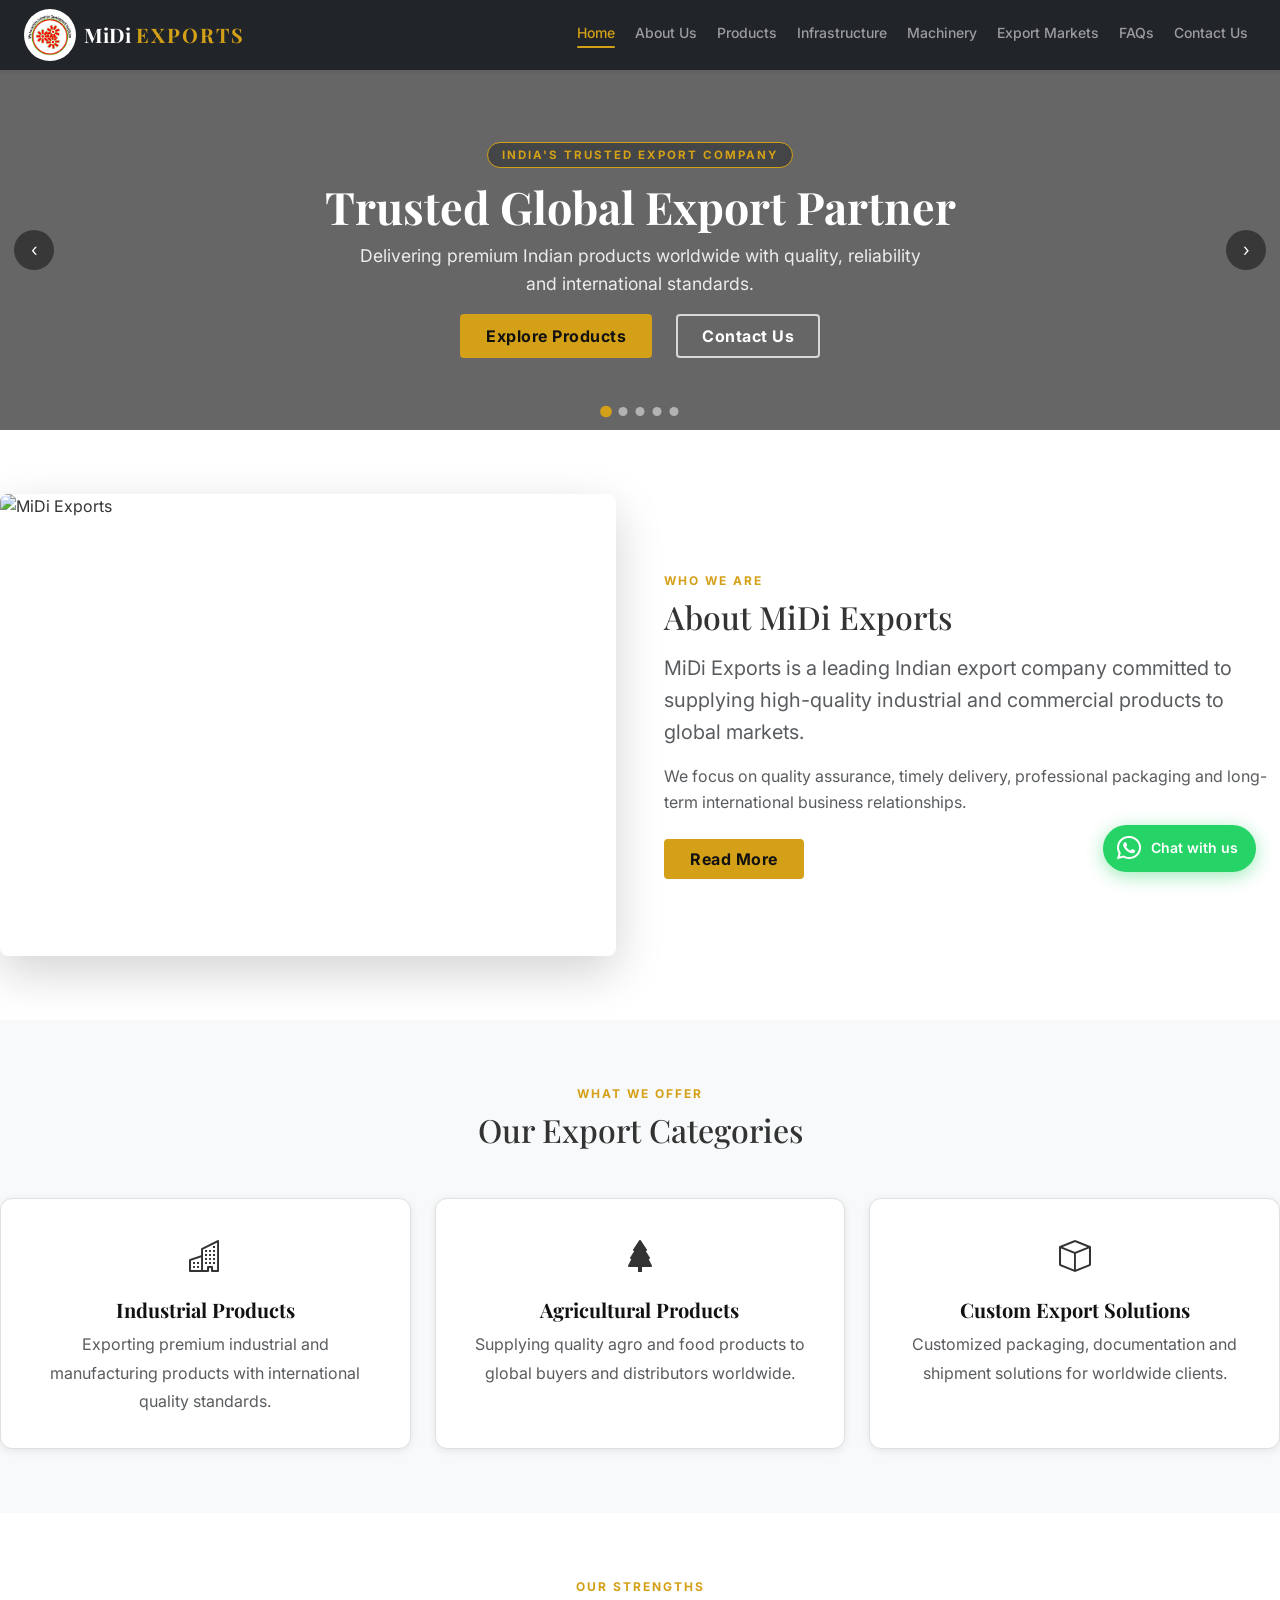
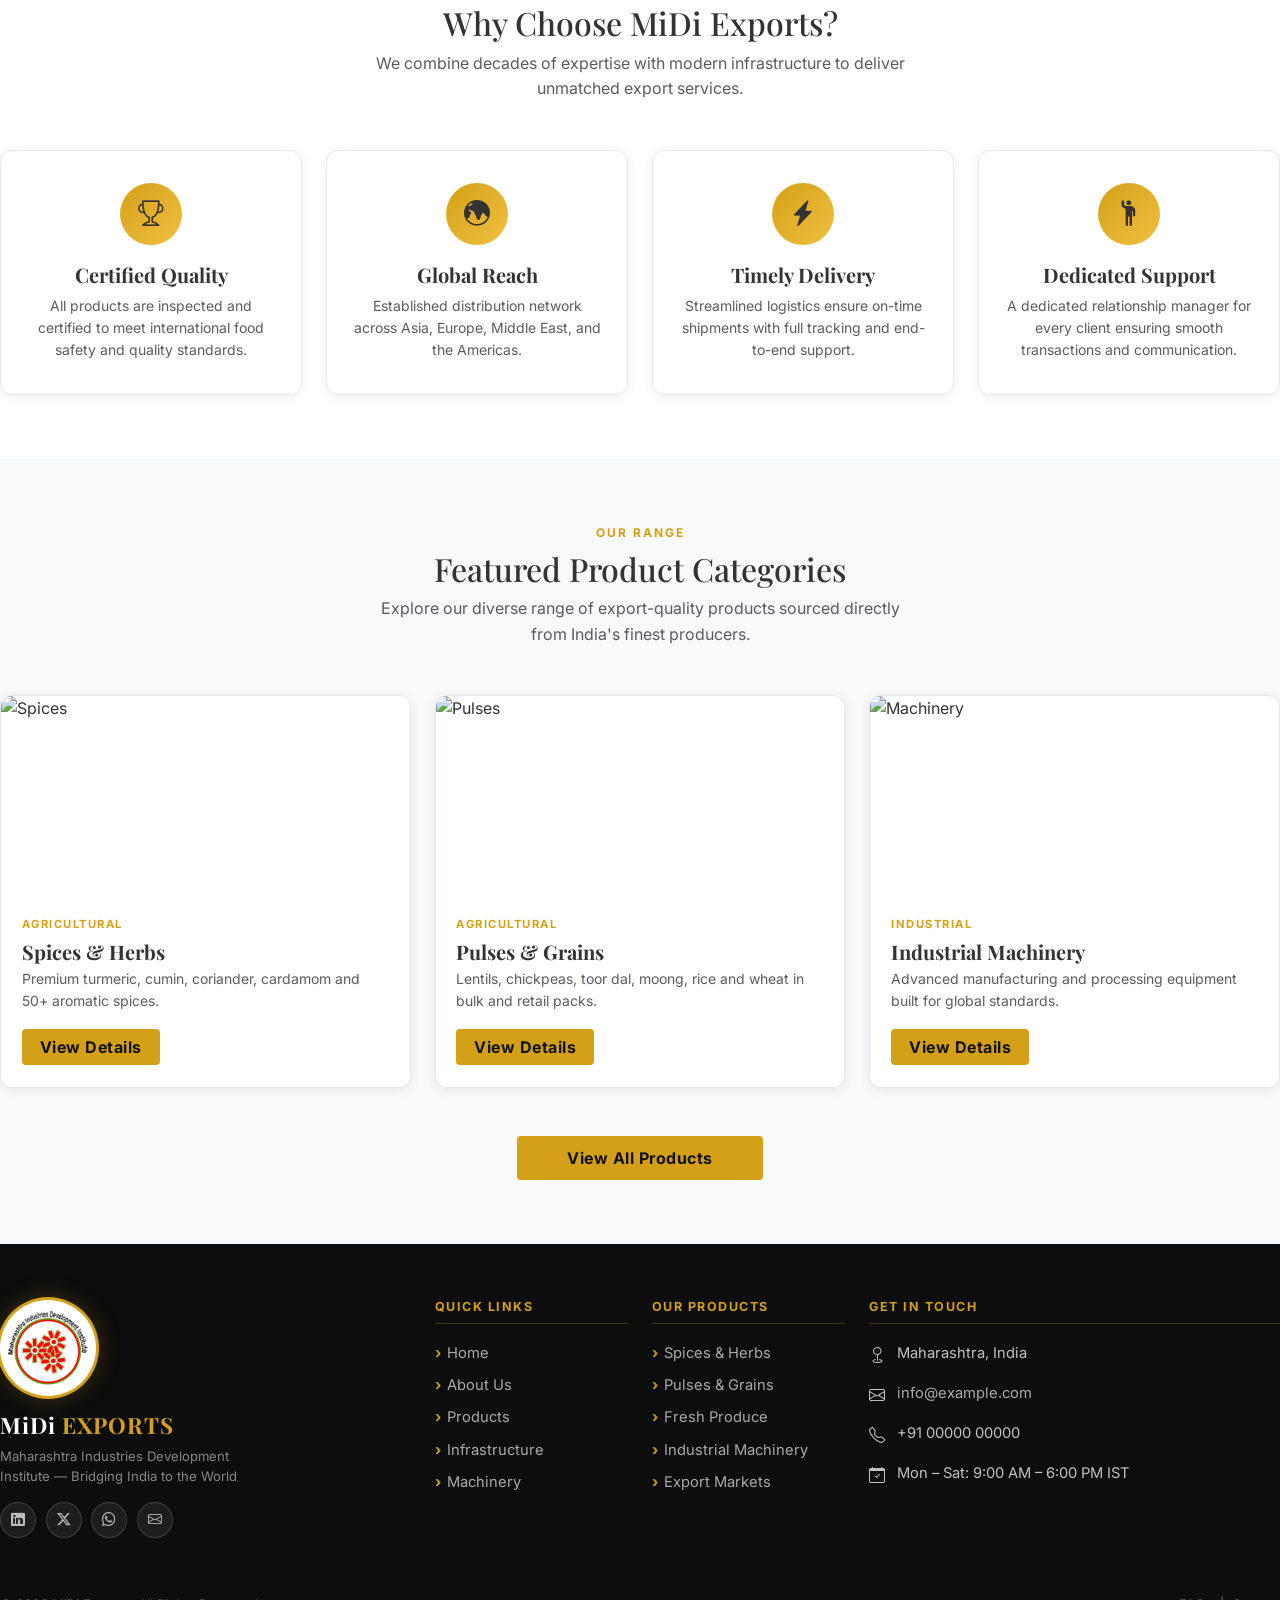
==== commit 987e7fc6: "commit: change footer design, form validation, whatsapp fixed button, corrected a structure" ====
--- a/index.html
+++ b/index.html
@@ -4,280 +4,29 @@
 <head>
   <meta charset="UTF-8">
   <meta name="viewport" content="width=device-width, initial-scale=1.0">
+  
+  <!-- google fonts ( Inter, Playfair Display ) -->
   <link rel="preconnect" href="https://fonts.googleapis.com">
   <link rel="preconnect" href="https://fonts.gstatic.com" crossorigin>
   <link
     href="https://fonts.googleapis.com/css2?family=Inter:wght@400;500;600;700&family=Playfair+Display:wght@600;700&display=swap"
     rel="stylesheet">
+
+  <!-- bootstrap cdn -->
   <link rel="stylesheet" href="https://cdnjs.cloudflare.com/ajax/libs/bootstrap/5.3.3/css/bootstrap.min.css">
+
+  <!-- bootstrap icon -->
   <link rel="stylesheet" href="https://cdn.jsdelivr.net/npm/bootstrap-icons@1.11.3/font/bootstrap-icons.min.css">
-  <title>MiDi Exports — Trusted Global Export Partner</title>
-
-  <link rel="stylesheet" href="css/style.css">
-
-  <style>
-    /* ========== HERO SLIDER (40vh) ========== */
-    .hero-slider {
-      position: relative;
-      height: 40vh;
-      min-height: 320px;
-      overflow: hidden;
-      margin-top: 70px;
-      /* navbar offset */
-    }
-
-    .slide {
-      position: absolute;
-      inset: 0;
-      background-size: cover;
-      background-position: center;
-      opacity: 0;
-      transition: opacity 0.9s ease;
-      z-index: 0;
-    }
-
-    .slide.active {
-      opacity: 1;
-      z-index: 1;
-    }
-
-    .slide-1 {
-      background-image: url('https://images.unsplash.com/photo-1494412519320-aa613dfb7738?q=80&w=1400&auto=format&fit=crop');
-    }
-
-    .slide-2 {
-      background-image: url('https://images.unsplash.com/photo-1578575437130-527eed3abbec?q=80&w=1400&auto=format&fit=crop');
-    }
-
-    .slide-3 {
-      background-image: url('https://images.unsplash.com/photo-1532996122724-e3c354a0b15b?q=80&w=1400&auto=format&fit=crop');
-    }
-
-    .slide-4 {
-      background-image: url('https://images.unsplash.com/photo-1511690743698-d9d85f2fbf38?q=80&w=1400&auto=format&fit=crop');
-    }
-
-    .slide-5 {
-      background-image: url('https://images.unsplash.com/photo-1611117775350-ac3950990985?q=80&w=1400&auto=format&fit=crop');
-    }
-
-    .slide-overlay {
-      position: absolute;
-      inset: 0;
-      background: linear-gradient(to bottom, rgba(0, 0, 0, 0.55), rgba(0, 0, 0, 0.30));
-      z-index: 2;
-    }
-
-    .slide-content {
-      position: absolute;
-      inset: 0;
-      z-index: 3;
-      display: flex;
-      flex-direction: column;
-      align-items: center;
-      justify-content: center;
-      text-align: center;
-      padding: 0 1.5rem;
-    }
-
-    .slide-content .hero-tag {
-      display: inline-block;
-      font-size: 0.72rem;
-      font-weight: 700;
-      letter-spacing: 2px;
-      text-transform: uppercase;
-      color: #d4a017;
-      background: rgba(33, 37, 41, 0.5);
-      border: 1px solid #d4a017;
-      padding: 3px 14px;
-      border-radius: 20px;
-      margin-bottom: 0.75rem;
-    }
-
-    .slide-content h1 {
-      font-family: 'Playfair Display', serif;
-      color: #fff;
-      font-size: clamp(1.6rem, 4vw, 2.8rem);
-      font-weight: 700;
-      line-height: 1.2;
-      margin-bottom: 0.5rem;
-    }
-
-    .slide-content p {
-      font-size: clamp(0.9rem, 1.8vw, 1.1rem);
-      color: rgba(255, 255, 255, 0.88);
-      max-width: 580px;
-      margin: 0 auto 1rem;
-    }
-
-    .hero-buttons {
-      display: flex;
-      justify-content: center;
-      gap: 1rem;
-      flex-wrap: wrap;
-    }
-
-    /* Slider arrows */
-    .slider-arrow {
-      position: absolute;
-      top: 50%;
-      transform: translateY(-50%);
-      z-index: 10;
-      background: rgba(0, 0, 0, 0.45);
-      border: none;
-      color: #fff;
-      width: 40px;
-      height: 40px;
-      border-radius: 50%;
-      font-size: 1.1rem;
-      cursor: pointer;
-      transition: background 0.25s;
-      display: flex;
-      align-items: center;
-      justify-content: center;
-    }
-
-    .slider-arrow:hover {
-      background: rgba(212, 160, 23, 0.85);
-    }
-
-    .slider-prev {
-      left: 14px;
-    }
-
-    .slider-next {
-      right: 14px;
-    }
-
-    /* Slider dots */
-    .slider-dots {
-      position: absolute;
-      bottom: 14px;
-      left: 50%;
-      transform: translateX(-50%);
-      z-index: 10;
-      display: flex;
-      gap: 8px;
-    }
-
-    .dot {
-      width: 9px;
-      height: 9px;
-      border-radius: 50%;
-      background: rgba(255, 255, 255, 0.5);
-      cursor: pointer;
-      transition: background 0.25s, transform 0.25s;
-      border: none;
-      padding: 0;
-    }
-
-    .dot.active {
-      background: #d4a017;
-      transform: scale(1.3);
-    }
-
-    /* ========== WHY CHOOSE US ========== */
-    .why-us-card {
-      background: #fff;
-      border-radius: 12px;
-      padding: 2rem 1.5rem;
-      box-shadow: 0 2px 12px rgba(0, 0, 0, 0.07);
-      border: 1px solid #e8e8e8;
-      text-align: center;
-      transition: transform 0.28s, box-shadow 0.28s;
-      height: 100%;
-    }
-
-    .why-us-card:hover {
-      transform: translateY(-6px);
-      box-shadow: 0 8px 28px rgba(0, 0, 0, 0.12);
-    }
-
-    .why-us-icon {
-      width: 62px;
-      height: 62px;
-      border-radius: 50%;
-      background: linear-gradient(135deg, #d4a017 0%, #f0c040 100%);
-      display: flex;
-      align-items: center;
-      justify-content: center;
-      margin: 0 auto 1.1rem;
-      font-size: 1.6rem;
-    }
-
-    /* ========== PRODUCTS PREVIEW ========== */
-    .product-card {
-      border-radius: 12px;
-      overflow: hidden;
-      box-shadow: 0 2px 12px rgba(0, 0, 0, 0.08);
-      border: 1px solid #e8e8e8;
-      transition: transform 0.28s, box-shadow 0.28s;
-      background: #fff;
-      height: 100%;
-    }
-
-    .product-card:hover {
-      transform: translateY(-5px);
-      box-shadow: 0 10px 30px rgba(0, 0, 0, 0.13);
-    }
-
-    .product-card img {
-      width: 100%;
-      height: 200px;
-      object-fit: cover;
-      display: block;
-    }
-
-    .product-card-body {
-      padding: 1.2rem 1.3rem 1.4rem;
-    }
-
-    .product-badge {
-      font-size: 0.7rem;
-      font-weight: 700;
-      letter-spacing: 1.5px;
-      text-transform: uppercase;
-      color: #d4a017;
-      margin-bottom: 0.4rem;
-      display: block;
-    }
-
-    /* ========== SHARED HELPERS ========== */
-    .section-tag {
-      font-size: 0.75rem;
-      font-weight: 700;
-      letter-spacing: 2px;
-      text-transform: uppercase;
-      color: #d4a017;
-    }
-
-    .btn-gold {
-      background: #d4a017;
-      color: #111;
-      font-weight: 600;
-      border: none;
-      transition: background 0.25s;
-    }
-
-    .btn-gold:hover {
-      background: #b8880f;
-      color: #111;
-    }
-
-    .btn-outline-gold {
-      border: 2px solid var(--color-white);
-      color: var(--color-white);
-      font-weight: 600;
-      background: transparent;
-      transition: all 0.25s;
-    }
-
-    .btn-outline-gold:hover {
-      border: 2px solid var(--color-white);
-      background: var(--color-white);
-      color: #111;
-    }
-  </style>
+
+   <!-- fontawsome icon -->
+  <link rel="stylesheet" href="https://cdnjs.cloudflare.com/ajax/libs/font-awesome/6.5.0/css/all.min.css">
+
+  <!-- page title -->
+  <title>Export Markets | MiDi Exports</title>
+
+  <!-- external css -->
+  <link rel="stylesheet" href="/css/style.css">
+
 </head>
 
 <body>
@@ -319,8 +68,8 @@
         <h1>Trusted Global Export Partner</h1>
         <p>Delivering premium Indian products worldwide with quality, reliability and international standards.</p>
         <div class="hero-buttons">
-          <a href="pages/products.html" class="btn btn-gold btn-lg px-4">Explore Products</a>
-          <a href="pages/contact.html" class="btn btn-outline-gold btn-lg px-4">Contact Us</a>
+          <a href="pages/products.html" class="btn btn-lg px-4">Explore Products</a>
+          <a href="pages/contact.html" class="btn btn-outline btn-lg px-4">Contact Us</a>
         </div>
       </div>
     </div>
@@ -333,7 +82,7 @@
         <h1>Premium Agro Products</h1>
         <p>From spices to grains, pulses to fresh produce — quality assured from farm to global markets.</p>
         <div class="hero-buttons">
-          <a href="pages/products.html" class="btn btn-gold btn-lg px-4">View Products</a>
+          <a href="pages/products.html" class="btn btn-lg px-4">View Products</a>
         </div>
       </div>
     </div>
@@ -346,7 +95,7 @@
         <h1>Global Shipping Solutions</h1>
         <p>Reliable supply chain, professional packaging and seamless logistics to 30+ countries.</p>
         <div class="hero-buttons">
-          <a href="pages/export-market.html" class="btn btn-gold btn-lg px-4">Our Markets</a>
+          <a href="pages/export-market.html" class="btn btn-lg px-4">Our Markets</a>
         </div>
       </div>
     </div>
@@ -359,7 +108,7 @@
         <h1>Fresh Fruits & Vegetables</h1>
         <p>Handpicked and carefully packed seasonal produce meeting international phytosanitary standards.</p>
         <div class="hero-buttons">
-          <a href="pages/products.html" class="btn btn-gold btn-lg px-4">Browse Range</a>
+          <a href="pages/products.html" class="btn btn-lg px-4">Browse Range</a>
         </div>
       </div>
     </div>
@@ -372,8 +121,8 @@
         <h1>Advanced Machinery & Equipment</h1>
         <p>State-of-the-art industrial machinery exported to manufacturing hubs across the globe.</p>
         <div class="hero-buttons">
-          <a href="pages/machinery.html" class="btn btn-gold btn-lg px-4">See Machinery</a>
-          <a href="pages/contact.html" class="btn btn-outline-gold btn-lg px-4">Get a Quote</a>
+          <a href="pages/machinery.html" class="btn btn-lg px-4">See Machinery</a>
+          <a href="pages/contact.html" class="btn btn-outline btn-lg px-4">Get a Quote</a>
         </div>
       </div>
     </div>
@@ -405,9 +154,9 @@
         <div class="col-lg-6">
           <span class="section-tag d-block mb-2">Who We Are</span>
           <h2 class="mb-3" style="font-family:'Playfair Display',serif">About MiDi Exports</h2>
-          <p class="text-muted fs-5 lh-lg mb-3">MiDi Exports is a leading Indian export company committed to supplying
+          <p class="text-muted fs-5 mb-3">MiDi Exports is a leading Indian export company committed to supplying
             high-quality industrial and commercial products to global markets.</p>
-          <p class="text-muted lh-lg mb-4">We focus on quality assurance, timely delivery, professional packaging and
+          <p class="text-muted mb-4">We focus on quality assurance, timely delivery, professional packaging and
             long-term international business relationships.</p>
           <a href="pages/about.html" class="btn btn-gold px-4">Read More</a>
         </div>
@@ -555,24 +304,99 @@
   <!-- ========================================================= -->
 
 
-  <footer class="footer py-5 text-center text-white" style="background:#111">
-    <div class="container">
-      <img src="images/Gif-Logo-Circle.gif" alt="MiDi Exports"
-        style="height:80px;width:80px;object-fit:contain;border-radius:50%;background:#fff;padding:3px;margin-bottom:0.75rem">
-      <h3 class="mb-2" style="font-family:'Playfair Display',serif">MiDi <span style="color:#d4a017">EXPORTS</span>
-      </h3>
-      <p class="mb-3" style="color:rgba(255,255,255,0.65)">Global Export Solutions from India</p>
-      <div class="mb-3 d-flex justify-content-center flex-wrap gap-3">
-        <a href="index.html" style="color:rgba(255,255,255,0.7)" class="text-decoration-none hover-gold">Home</a>
-        <a href="pages/about.html" style="color:rgba(255,255,255,0.7)" class="text-decoration-none">About Us</a>
-        <a href="pages/products.html" style="color:rgba(255,255,255,0.7)" class="text-decoration-none">Products</a>
-        <a href="pages/contact.html" style="color:rgba(255,255,255,0.7)" class="text-decoration-none">Contact</a>
-      </div>
-      <p class="mb-0" style="color:rgba(255,255,255,0.45);font-size:0.88rem">Email: info@midiexports.com &nbsp;|&nbsp;
-        &copy; 2026 MiDi Exports. All Rights Reserved.</p>
-    </div>
+ <footer class="site-footer">
+
+    <!-- Main footer body -->
+    <div class="footer-body">
+      <div class="container">
+        <div class="row gy-5">
+
+          <!-- Brand column -->
+          <div class="col-lg-4 col-md-12 text-center text-lg-start">
+            <div class="footer-brand">
+              <img src="/images/Gif-Logo-Circle.gif" alt="MiDi Exports Logo" class="footer-logo">
+              <h4 class="footer-name mt-3">MiDi <span>EXPORTS</span></h4>
+              <p class="footer-tagline">Maharashtra Industries Development Institute — Bridging India to the World</p>
+              <div class="footer-socials mt-3">
+                <a href="#" class="social-btn" title="LinkedIn"><i class="bi bi-linkedin"></i></a>
+                <a href="#" class="social-btn" title="Twitter"><i class="bi bi-twitter-x"></i></a>
+                <a href="#" class="social-btn" title="WhatsApp"><i class="bi bi-whatsapp"></i></a>
+                <a href="#" class="social-btn" title="Email"><i class="bi bi-envelope"></i></a>
+              </div>
+            </div>
+          </div>
+
+          <!-- Quick Links -->
+          <div class="col-lg-2 col-sm-6">
+            <h6 class="footer-heading">Quick Links</h6>
+            <ul class="footer-links">
+              <li><a href="./index.html">Home</a></li>
+              <li><a href="./pages/about.html">About Us</a></li>
+              <li><a href="./pages/products.html">Products</a></li>
+              <li><a href="./pages/infrastructure.html">Infrastructure</a></li>
+              <li><a href="./pages/machinery.html">Machinery</a></li>
+            </ul>
+          </div>
+
+          <!-- Products -->
+          <div class="col-lg-2 col-sm-6">
+            <h6 class="footer-heading">Our Products</h6>
+            <ul class="footer-links">
+              <li><a href="./pages/products.html">Spices & Herbs</a></li>
+              <li><a href="./pages/products.html">Pulses & Grains</a></li>
+              <li><a href="./pages/products.html">Fresh Produce</a></li>
+              <li><a href="./pages/machinery.html">Industrial Machinery</a></li>
+              <li><a href="./pages/export-market.html">Export Markets</a></li>
+            </ul>
+          </div>
+
+          <!-- Contact -->
+          <div class="col-lg-4 col-md-12">
+            <h6 class="footer-heading">Get In Touch</h6>
+            <ul class="footer-contact">
+              <li>
+                <span class="contact-icon"><i class="bi bi-geo"></i></span>
+                <span>Maharashtra, India</span>
+              </li>
+              <li>
+                <span class="contact-icon"><i class="bi bi-envelope"></i></span>
+                <a href="mailto:info@example.com">info@example.com</a>
+              </li>
+              <li>
+                <span class="contact-icon"><i class="bi bi-telephone"></i></span>
+                <span>+91 00000 00000</span>
+              </li>
+              <li>
+                <span class="contact-icon"><i class="bi bi-calendar-check"></i></span>
+                <span>Mon – Sat: 9:00 AM – 6:00 PM IST</span>
+              </li>
+            </ul>
+          </div>
+
+        </div>
+      </div>
+    </div>
+
+    <!-- Bottom bar -->
+    <div class="footer-bottom">
+      <div class="container d-flex flex-column flex-md-row align-items-center justify-content-between gap-2">
+        <p class="mb-0">&copy; 2026 MiDi Exports. All Rights Reserved.</p>
+        <p class="mb-0"><a href="pages/FAQs.html">FAQs</a> &nbsp;|&nbsp; <a
+            href="pages/contact.html">Contact</a></p>
+      </div>
+    </div>
+
   </footer>
 
+  <!-- WhatsApp Floating Button (Font Awesome icon) -->
+  <a href="https://wa.me/919876543210?text=Hello%20MiDi%20Exports%2C%20I%20would%20like%20to%20inquire%20about%20your%20products."
+    class="wa-float" target="_blank" rel="noopener" aria-label="Chat on WhatsApp">
+    <i class="fa-brands fa-whatsapp wa-icon"></i>
+    <span class="wa-label">Chat with us</span>
+  </a>
+
+  <script src="https://cdnjs.cloudflare.com/ajax/libs/font-awesome/6.5.0/js/all.min.js"></script>
+
   <script src="https://cdnjs.cloudflare.com/ajax/libs/bootstrap/5.3.3/js/bootstrap.bundle.min.js"></script>
 
   <script src="scripts/slider.js"></script>
--- a/css/style.css
+++ b/css/style.css
@@ -4,9 +4,11 @@
 @import url("base.css");
 
 /* -------- Hero -------- */
-.hero {
-	height: 100vh;
-	min-height: 560px;
+.hero-slider {
+	height: 40vh;
+	min-height: 320px;
+	overflow: hidden;
+	margin-top: 70px;
 	background-image: url("https://images.unsplash.com/photo-1494412519320-aa613dfb7738?q=80&w=1400&auto=format&fit=crop");
 	background-size: cover;
 	background-position: center;
@@ -19,12 +21,170 @@
 
 .hero-overlay {
 	position: absolute;
-	inset: 0;	
+	inset: 0;
 	background: linear-gradient(
 		to bottom,
 		rgba(0, 0, 0, 0.62),
 		rgba(0, 0, 0, 0.38)
 	);
+}
+
+/* ========== HERO SLIDER (40vh) ========== */
+
+.slide {
+	position: absolute;
+	inset: 0;
+	background-size: cover;
+	background-position: center;
+	opacity: 0;
+	transition: opacity 0.9s ease;
+	z-index: 0;
+}
+
+.slide.active {
+	opacity: 1;
+	z-index: 1;
+}
+
+.slide-1 {
+	background-image: url("https://images.unsplash.com/photo-1494412519320-aa613dfb7738?q=80&w=1400&auto=format&fit=crop");
+}
+
+.slide-2 {
+	background-image: url("https://images.unsplash.com/photo-1578575437130-527eed3abbec?q=80&w=1400&auto=format&fit=crop");
+}
+
+.slide-3 {
+	background-image: url("https://images.unsplash.com/photo-1532996122724-e3c354a0b15b?q=80&w=1400&auto=format&fit=crop");
+}
+
+.slide-4 {
+	background-image: url("https://images.unsplash.com/photo-1511690743698-d9d85f2fbf38?q=80&w=1400&auto=format&fit=crop");
+}
+
+.slide-5 {
+	background-image: url("https://images.unsplash.com/photo-1611117775350-ac3950990985?q=80&w=1400&auto=format&fit=crop");
+}
+
+.slide-overlay {
+	position: absolute;
+	inset: 0;
+	background: linear-gradient(
+		to bottom,
+		rgba(0, 0, 0, 0.6),
+		rgba(0, 0, 0, 0.6)
+	);
+	z-index: 2;
+}
+
+.slide-content {
+	position: absolute;
+	inset: 0;
+	z-index: 3;
+	display: flex;
+	flex-direction: column;
+	align-items: center;
+	justify-content: center;
+	text-align: center;
+	padding: 0 1.5rem;
+}
+
+.slide-content .hero-tag {
+	display: inline-block;
+	font-size: 0.72rem;
+	font-weight: 700;
+	letter-spacing: 2px;
+	text-transform: uppercase;
+	color: #d4a017;
+	background: rgba(33, 37, 41, 0.5);
+	border: 1px solid #d4a017;
+	padding: 3px 14px;
+	border-radius: 20px;
+	margin-bottom: 0.75rem;
+}
+
+.slide-content h1 {
+	font-family: "Playfair Display", serif;
+	color: #fff;
+	font-size: clamp(1.6rem, 4vw, 2.8rem);
+	font-weight: 700;
+	line-height: 1.2;
+	margin-bottom: 0.5rem;
+}
+
+.slide-content p {
+	font-size: clamp(0.9rem, 1.8vw, 1.1rem);
+	color: rgba(255, 255, 255, 0.88);
+	max-width: 580px;
+	margin: 0 auto 1rem;
+}
+
+.hero-buttons {
+	display: flex;
+	justify-content: center;
+	gap: 1rem;
+	flex-wrap: wrap;
+}
+
+/* Slider arrows */
+.slider-arrow {
+	position: absolute;
+	top: 50%;
+	transform: translateY(-50%);
+	z-index: 10;
+	background: rgba(0, 0, 0, 0.45);
+	border: none;
+	color: #fff;
+	width: 40px;
+	height: 40px;
+	border-radius: 50%;
+	font-size: 1.1rem;
+	cursor: pointer;
+	transition: background 0.25s;
+	display: flex;
+	align-items: center;
+	justify-content: center;
+}
+
+.slider-arrow:hover {
+	background: rgba(212, 160, 23, 0.85);
+}
+
+.slider-prev {
+	left: 14px;
+}
+
+.slider-next {
+	right: 14px;
+}
+
+/* Slider dots */
+.slider-dots {
+	position: absolute;
+	bottom: 14px;
+	left: 50%;
+	transform: translateX(-50%);
+	z-index: 10;
+	display: flex;
+	gap: 8px;
+}
+
+.dot {
+	width: 9px;
+	height: 9px;
+	border-radius: 50%;
+	background: rgba(255, 255, 255, 0.5);
+	cursor: pointer;
+	transition:
+		background 0.25s,
+		transform 0.25s;
+	border: none;
+	padding: 0;
+}
+
+.dot.active {
+	background: #d4a017;
+	transform: scale(1.3);
 }
 
 .hero-content {
@@ -164,6 +324,251 @@
 	line-height: 1.8;
 }
 
+/* ========== WHY CHOOSE US ========== */
+.why-us-card {
+	background: #fff;
+	border-radius: 12px;
+	padding: 2rem 1.5rem;
+	box-shadow: 0 2px 12px rgba(0, 0, 0, 0.07);
+	border: 1px solid #e8e8e8;
+	text-align: center;
+	transition:
+		transform 0.28s,
+		box-shadow 0.28s;
+	height: 100%;
+}
+
+.why-us-card:hover {
+	transform: translateY(-6px);
+	box-shadow: 0 8px 28px rgba(0, 0, 0, 0.12);
+}
+
+.why-us-icon {
+	width: 62px;
+	height: 62px;
+	border-radius: 50%;
+	background: linear-gradient(135deg, #d4a017 0%, #f0c040 100%);
+	display: flex;
+	align-items: center;
+	justify-content: center;
+	margin: 0 auto 1.1rem;
+	font-size: 1.6rem;
+}
+
+/* ========== PRODUCTS PREVIEW ========== */
+.product-card {
+	border-radius: 12px;
+	overflow: hidden;
+	box-shadow: 0 2px 12px rgba(0, 0, 0, 0.08);
+	border: 1px solid #e8e8e8;
+	transition:
+		transform 0.28s,
+		box-shadow 0.28s;
+	background: #fff;
+	height: 100%;
+}
+
+.product-card:hover {
+	transform: translateY(-5px);
+	box-shadow: 0 10px 30px rgba(0, 0, 0, 0.13);
+}
+
+.product-card img {
+	width: 100%;
+	height: 200px;
+	object-fit: cover;
+	display: block;
+}
+
+.product-card-body {
+	padding: 1.2rem 1.3rem 1.4rem;
+}
+
+.product-badge {
+	font-size: 0.7rem;
+	font-weight: 700;
+	letter-spacing: 1.5px;
+	text-transform: uppercase;
+	color: #d4a017;
+	margin-bottom: 0.4rem;
+	display: block;
+}
+
+/* faq section */
+.faq-item {
+      background: #fff;
+      border: 1px solid #e0e0e0;
+      border-radius: 12px;
+      overflow: hidden
+    }
+
+    .faq-q {
+      padding: 1.2rem 1.5rem;
+      font-family: 'Playfair Display', serif;
+      font-size: 1rem;
+      font-weight: 700;
+      color: #111;
+      cursor: pointer;
+      display: flex;
+      justify-content: space-between;
+      align-items: center;
+      user-select: none
+    }
+
+    .faq-q::after {
+      content: '+';
+      font-size: 1.5rem;
+      color: var(--gold);
+      font-weight: 300;
+      transition: .2s
+    }
+
+    .faq-item.open .faq-q::after {
+      content: '\2212'
+    }
+
+    .faq-a {
+      display: none;
+      padding: 0 1.5rem 1.2rem;
+      font-size: .9rem;
+      color: #666;
+      line-height: 1.8
+    }
+
+    .faq-item.open .faq-a {
+      display: block
+    }
+
+/* ========== SHARED HELPERS ========== */
+.section-tag {
+	font-size: 0.75rem;
+	font-weight: 700;
+	letter-spacing: 2px;
+	text-transform: uppercase;
+	color: #d4a017;
+}
+
+/* ===== POPUP ===== */
+    #popupOverlay {
+      opacity: 0;
+    }
+
+    #popupOverlay.popup-show {
+      opacity: 1;
+    }
+
+    .popup-box {
+      background: #fff;
+      border-radius: 18px;
+      padding: 2.5rem 2rem;
+      max-width: 400px;
+      width: 100%;
+      text-align: center;
+      box-shadow: 0 20px 60px rgba(0, 0, 0, 0.25);
+      transform: scale(0.85);
+      transition: transform .3s ease;
+    }
+
+    #popupOverlay.popup-show .popup-box {
+      transform: scale(1);
+    }
+
+    .popup-icon-wrap {
+      width: 80px;
+      height: 80px;
+      border-radius: 50%;
+      display: flex;
+      align-items: center;
+      justify-content: center;
+      margin: 0 auto 1.2rem;
+      font-size: 2.4rem;
+    }
+
+    .popup-icon-success {
+      background: #e8f8ee;
+      color: #1a9a44;
+    }
+
+    .popup-icon-error {
+      background: #fef2f2;
+      color: #e53e3e;
+    }
+
+    .popup-title {
+      font-family: 'Playfair Display', serif;
+      font-size: 1.4rem;
+      font-weight: 700;
+      margin-bottom: .6rem;
+      color: #111;
+    }
+
+    .popup-msg {
+      color: #555;
+      font-size: .92rem;
+      line-height: 1.7;
+      margin-bottom: 1.5rem;
+    }
+
+    .popup-msg a {
+      color: #d4a017;
+    }
+
+/* ===== WHATSAPP BUTTON ===== */
+    .wa-float {
+      position: fixed;
+      bottom: 28px;
+      right: 24px;
+      z-index: 9999;
+      display: flex;
+      align-items: center;
+      gap: 10px;
+      background: #25D366;
+      color: #fff;
+      border-radius: 50px;
+      padding: 10px 18px 10px 14px;
+      box-shadow: 0 4px 18px rgba(37, 211, 102, .45);
+      text-decoration: none;
+      font-family: 'Inter', sans-serif;
+      font-size: .88rem;
+      font-weight: 600;
+      transition: transform .25s, box-shadow .25s;
+      animation: wa-pulse 2.5s infinite;
+    }
+
+    .wa-float:hover {
+      transform: translateY(-4px) scale(1.04);
+      box-shadow: 0 8px 28px rgba(37, 211, 102, .6);
+      color: #fff;
+    }
+
+    .wa-icon {
+      font-size: 1.7rem;
+      line-height: 1;
+    }
+
+    @keyframes wa-pulse {
+
+      0%,
+      100% {
+        box-shadow: 0 4px 18px rgba(37, 211, 102, .45);
+      }
+
+      50% {
+        box-shadow: 0 4px 32px rgba(37, 211, 102, .75);
+      }
+    }
+
+    @media(max-width:480px) {
+      .wa-label {
+        display: none;
+      }
+
+      .wa-float {
+        padding: 12px 14px;
+        border-radius: 50%;
+      }
+    }
+
 /* -------- Responsive -------- */
 @media (max-width: 900px) {
 	.about {
@@ -171,3 +576,6 @@
 		gap: var(--sp-5);
 	}
 }
+
+
+
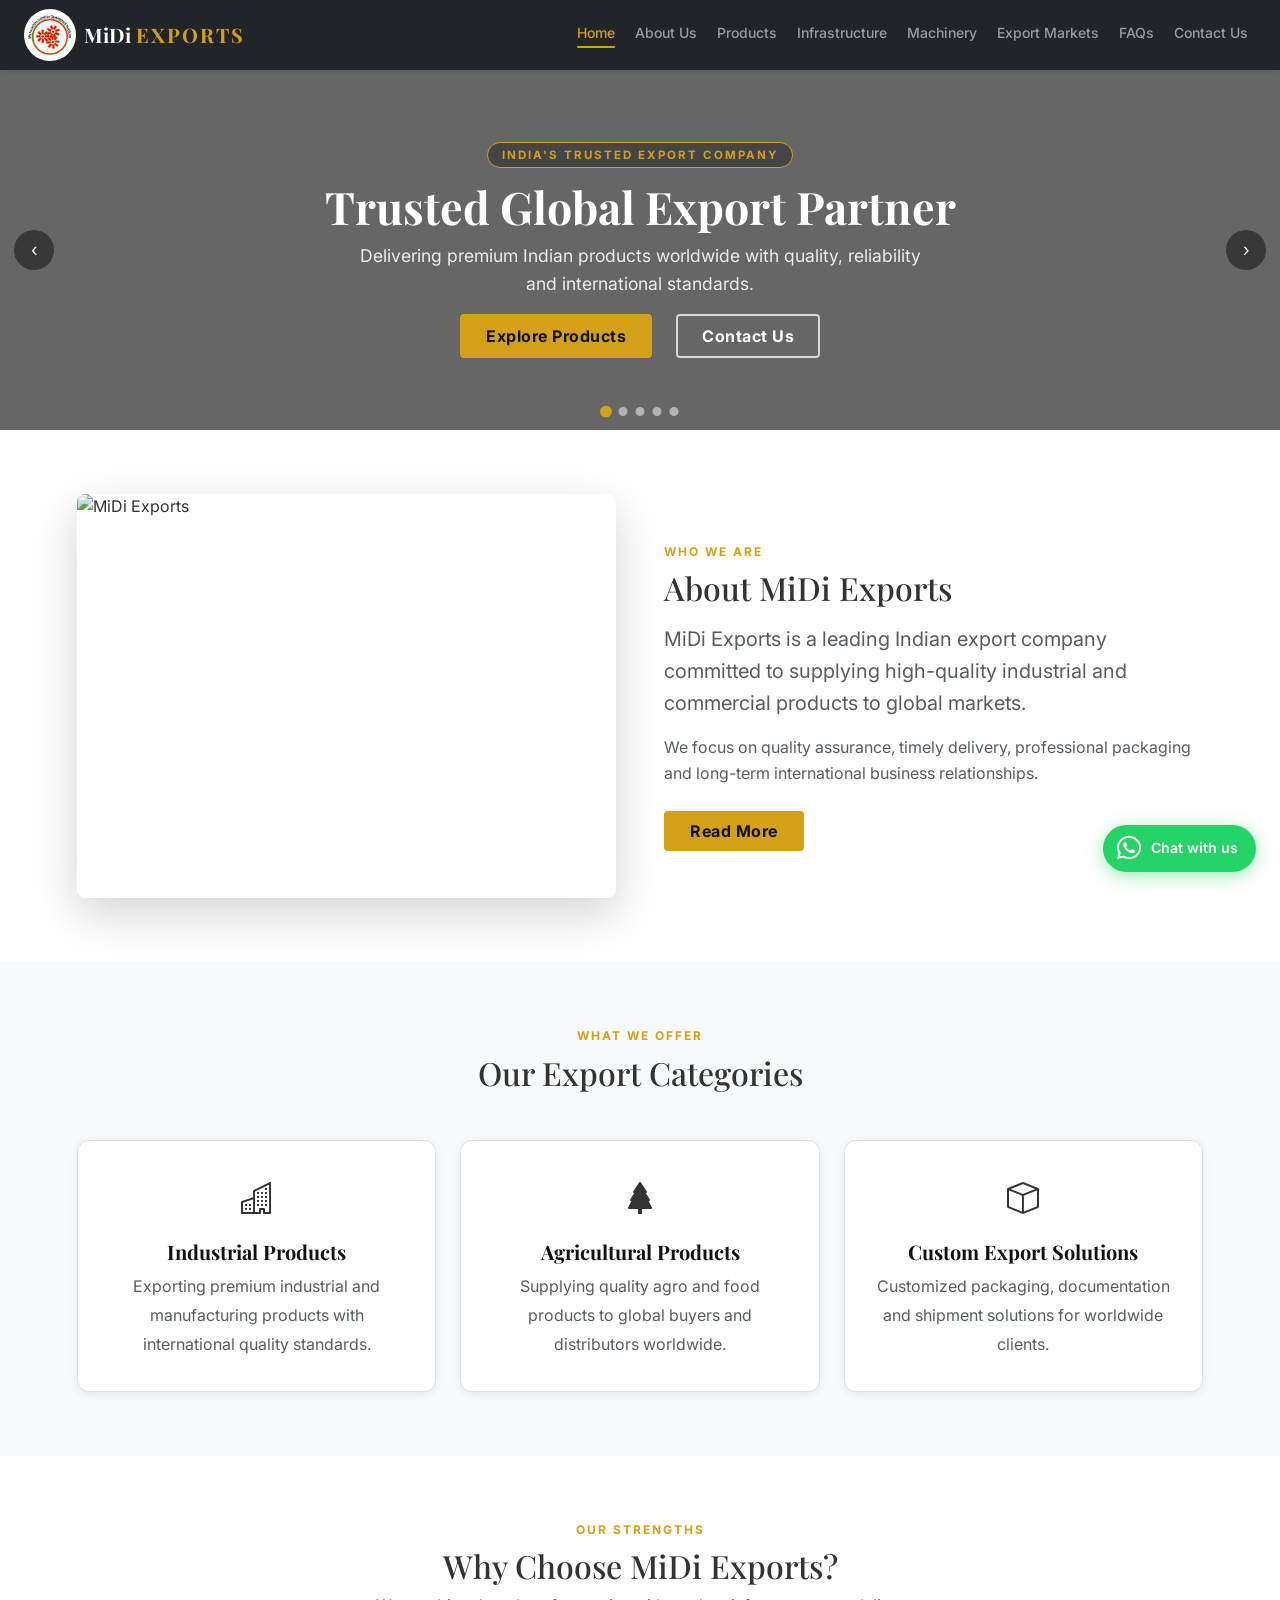
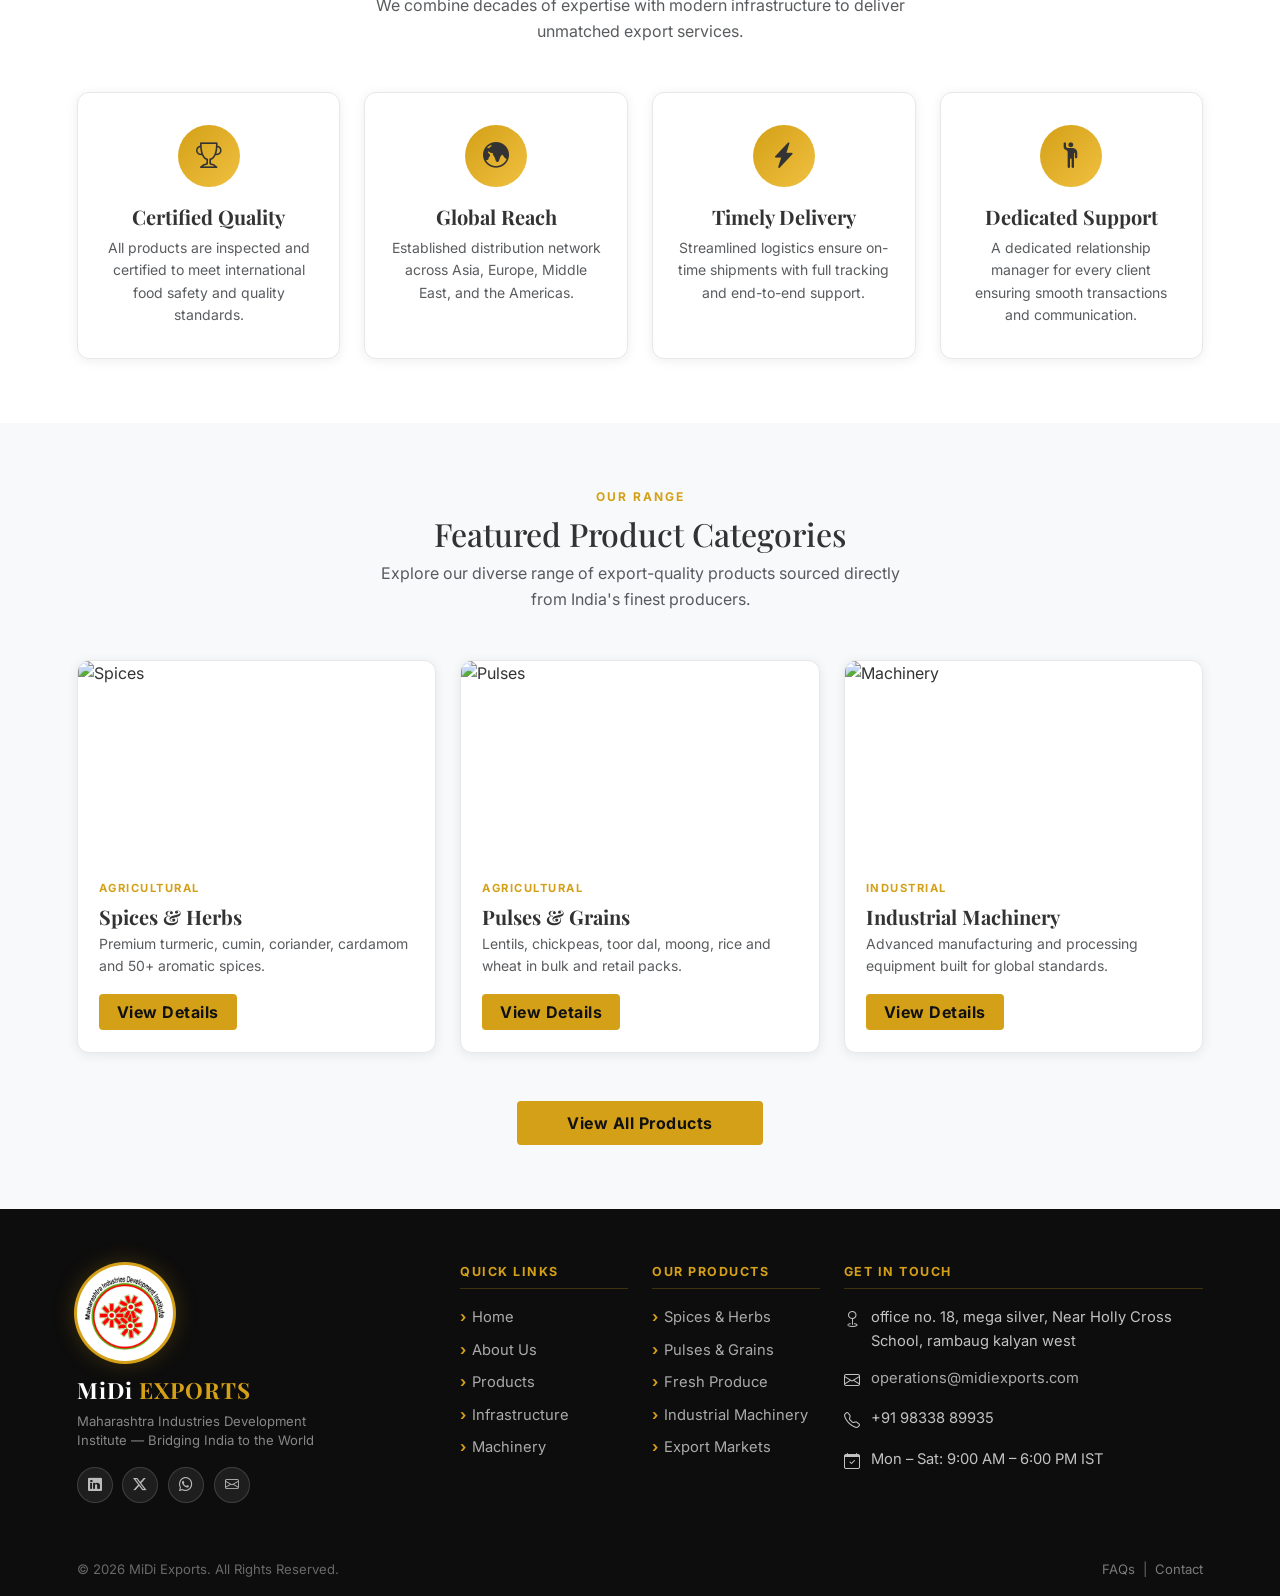
==== commit 47af1653: "fourth commit: create working form, website make it responsive, create two files navbar-toggler for " ====
--- a/index.html
+++ b/index.html
@@ -26,7 +26,7 @@
 
   <!-- external css -->
   <link rel="stylesheet" href="/css/style.css">
-
+  <link rel="stylesheet" href="css/responsive.css">
 </head>
 
 <body>
@@ -39,10 +39,10 @@
         <span class="fw-bold fs-5" style="font-family:'Playfair Display',serif;color:#fff;line-height:1.1">MiDi
           <span style="color:#d4a017;font-size:fs-5;letter-spacing:2px;font-weight:700">EXPORTS</span></span>
       </a>
-      <button class="navbar-toggler border-0" type="button" data-bs-toggle="collapse" data-bs-target="#navMain">
-        <span class="navbar-toggler-icon"></span>
+      <button class="navbar-toggler" type="button" aria-expanded="false" aria-label="Toggle navigation">
+        <span class="hb"><span></span><span></span><span></span></span>
       </button>
-      <div class="collapse navbar-collapse" id="navMain">
+      <div class="collapse navbar-collapse" id="mobileMenu">
         <ul class="navbar-nav ms-auto gap-1">
           <li class="nav-item"><a class="nav-link active" href="index.html">Home</a></li>
           <li class="nav-item"><a class="nav-link" href="pages/about.html">About Us</a></li>
@@ -320,7 +320,7 @@
               <div class="footer-socials mt-3">
                 <a href="#" class="social-btn" title="LinkedIn"><i class="bi bi-linkedin"></i></a>
                 <a href="#" class="social-btn" title="Twitter"><i class="bi bi-twitter-x"></i></a>
-                <a href="#" class="social-btn" title="WhatsApp"><i class="bi bi-whatsapp"></i></a>
+                <a href="https://wa.me/+919833889935?text=Hello%20MiDi%20Exports%2C%20I%20would%20like%20to%20inquire%20about%20your%20products." class="social-btn" title="WhatsApp"><i class="bi bi-whatsapp"></i></a>
                 <a href="#" class="social-btn" title="Email"><i class="bi bi-envelope"></i></a>
               </div>
             </div>
@@ -356,15 +356,15 @@
             <ul class="footer-contact">
               <li>
                 <span class="contact-icon"><i class="bi bi-geo"></i></span>
-                <span>Maharashtra, India</span>
+                <span>office no. 18, mega silver, Near Holly Cross School, rambaug kalyan west</span>
               </li>
               <li>
                 <span class="contact-icon"><i class="bi bi-envelope"></i></span>
-                <a href="mailto:info@example.com">info@example.com</a>
+                <a href="mailto:operations@midiexports.com">operations@midiexports.com</a>
               </li>
               <li>
                 <span class="contact-icon"><i class="bi bi-telephone"></i></span>
-                <span>+91 00000 00000</span>
+                <span>+91 98338 89935</span>
               </li>
               <li>
                 <span class="contact-icon"><i class="bi bi-calendar-check"></i></span>
@@ -389,7 +389,7 @@
   </footer>
 
   <!-- WhatsApp Floating Button (Font Awesome icon) -->
-  <a href="https://wa.me/919876543210?text=Hello%20MiDi%20Exports%2C%20I%20would%20like%20to%20inquire%20about%20your%20products."
+  <a href="https://wa.me/+919833889935?text=Hello%20MiDi%20Exports%2C%20I%20would%20like%20to%20inquire%20about%20your%20products."
     class="wa-float" target="_blank" rel="noopener" aria-label="Chat on WhatsApp">
     <i class="fa-brands fa-whatsapp wa-icon"></i>
     <span class="wa-label">Chat with us</span>
@@ -401,6 +401,8 @@
 
   <script src="scripts/slider.js"></script>
 
+  <script src="scripts/navbar-toggler.js"></script>
+
 </body>
 
 </html>
--- a/css/responsive.css
+++ b/css/responsive.css
@@ -0,0 +1,357 @@
+*,
+*::before,
+*::after {
+	box-sizing: border-box;
+}
+html {
+	scroll-behavior: smooth;
+}
+body {
+	overflow-x: hidden;
+}
+img {
+	max-width: 100%;
+	height: auto;
+	display: block;
+}
+
+/* ─────────────────────────────────────────────
+   2. ANIMATED HAMBURGER BUTTON
+───────────────────────────────────────────── */
+
+.navbar-toggler {
+	border: none !important;
+	background: transparent !important;
+	box-shadow: none !important;
+	outline: none !important;
+	padding: 6px 8px;
+	cursor: pointer;
+	position: relative;
+	z-index: 1200;
+}
+.navbar-toggler:focus {
+	box-shadow: none !important;
+}
+.navbar-toggler-icon {
+	display: none !important;
+}
+
+/* Three-bar icon */
+.hb {
+	display: flex;
+	flex-direction: column;
+	justify-content: space-between;
+	width: 26px;
+	height: 18px;
+	pointer-events: none;
+}
+.hb span {
+	display: block;
+	height: 0.5px;
+	border-radius: 3px;
+	background: #d4a017;
+	transform-origin: center;
+	transition:
+		transform 0.38s cubic-bezier(0.23, 1, 0.32, 1),
+		opacity 0.22s ease,
+		width 0.32s ease;
+}
+.hb span:nth-child(2) {
+	width: 68%;
+	margin-left: auto;
+}
+
+/* → X when open */
+.navbar-toggler[aria-expanded="true"] .hb span:nth-child(1) {
+	transform: translateY(7.75px) rotate(45deg);
+	width: 100%;
+}
+.navbar-toggler[aria-expanded="true"] .hb span:nth-child(2) {
+	opacity: 0;
+	transform: scaleX(0);
+}
+.navbar-toggler[aria-expanded="true"] .hb span:nth-child(3) {
+	transform: translateY(-7.75px) rotate(-45deg);
+	width: 100%;
+}
+
+/* ─────────────────────────────────────────────
+   3. MOBILE DROPDOWN PANEL (< 992px)
+───────────────────────────────────────────── */
+@media (max-width: 991px) {
+	.navbar {
+		height: 70px !important;
+	}
+
+	/* Slide-down panel using max-height transition */
+	.navbar-collapse {
+		position: absolute;
+		top: 70px;
+		left: 0;
+		right: 0;
+		background: linear-gradient(160deg, #0f0f0f 0%, #1c1200 100%);
+		border-top: 2px solid #d4a017;
+		border-bottom: 2px solid rgba(212, 160, 23, 0.2);
+		box-shadow: 0 14px 40px rgba(0, 0, 0, 0.6);
+		z-index: 1100;
+		overflow: hidden;
+		max-height: 0;
+		padding: 0;
+		/* Override Bootstrap show/collapsing height-based animation */
+		height: auto !important;
+		transition:
+			max-height 0.42s cubic-bezier(0.23, 1, 0.32, 1),
+			padding 0.28s ease !important;
+		display: block !important;
+	}
+	.navbar-collapse.show {
+		max-height: 500px;
+		padding: 0.6rem 0 1.1rem;
+	}
+
+	/* Stop Bootstrap's own collapsing transition fighting ours */
+	.navbar-collapse.collapsing {
+		transition: none !important;
+		height: auto !important;
+	}
+
+	/* Nav list layout */
+	.navbar-nav {
+		flex-direction: column !important;
+		gap: 0 !important;
+		padding: 0 0.75rem;
+	}
+
+	/* Each item: staggered slide-in from left */
+	.navbar-nav .nav-item {
+		opacity: 0;
+		transform: translateX(-16px);
+		transition:
+			opacity 0.28s ease,
+			transform 0.28s ease;
+	}
+	.navbar-collapse.show .nav-item:nth-child(1) {
+		opacity: 1;
+		transform: none;
+		transition-delay: 0.04s;
+	}
+	.navbar-collapse.show .nav-item:nth-child(2) {
+		opacity: 1;
+		transform: none;
+		transition-delay: 0.09s;
+	}
+	.navbar-collapse.show .nav-item:nth-child(3) {
+		opacity: 1;
+		transform: none;
+		transition-delay: 0.14s;
+	}
+	.navbar-collapse.show .nav-item:nth-child(4) {
+		opacity: 1;
+		transform: none;
+		transition-delay: 0.19s;
+	}
+	.navbar-collapse.show .nav-item:nth-child(5) {
+		opacity: 1;
+		transform: none;
+		transition-delay: 0.24s;
+	}
+	.navbar-collapse.show .nav-item:nth-child(6) {
+		opacity: 1;
+		transform: none;
+		transition-delay: 0.29s;
+	}
+	.navbar-collapse.show .nav-item:nth-child(7) {
+		opacity: 1;
+		transform: none;
+		transition-delay: 0.34s;
+	}
+	.navbar-collapse.show .nav-item:nth-child(8) {
+		opacity: 1;
+		transform: none;
+		transition-delay: 0.39s;
+	}
+
+	/* Nav link style */
+	.navbar-nav .nav-link {
+		color: rgba(255, 255, 255, 0.8) !important;
+		font-size: 0.96rem !important;
+		font-weight: 500 !important;
+		padding: 0.75rem 1rem !important;
+		border-radius: 8px;
+		border-bottom: 1px solid rgba(255, 255, 255, 0.05);
+		display: flex;
+		align-items: center;
+		gap: 8px;
+		transition:
+			background 0.2s,
+			color 0.2s,
+			padding-left 0.22s;
+		min-height: 48px; /* touch-friendly tap target */
+	}
+	.navbar-nav .nav-link::before {
+		content: "›";
+		color: #d4a017;
+		font-size: 1.05rem;
+		font-weight: 700;
+		flex-shrink: 0;
+		transition: transform 0.2s;
+	}
+	.navbar-nav .nav-link:hover,
+	.navbar-nav .nav-link.active {
+		background: rgba(212, 160, 23, 0.1) !important;
+		color: #d4a017 !important;
+		padding-left: 1.3rem !important;
+	}
+	.navbar-nav .nav-link:hover::before,
+	.navbar-nav .nav-link.active::before {
+		transform: translateX(4px);
+	}
+	.navbar-nav .nav-item:last-child .nav-link {
+		border-bottom: none;
+	}
+
+	/* Gap override for desktop .gap-1 */
+	.navbar-nav.gap-1 {
+		gap: 0 !important;
+	}
+}
+
+/* ─────────────────────────────────────────────
+   17. FOOTER
+───────────────────────────────────────────── */
+@media (max-width: 991px) {
+	.footer-body {
+		padding: 2.2rem 0 1.4rem;
+	}
+	.col-lg-4 .footer-tagline {
+		margin-left: auto !important;
+		margin-right: auto !important;
+		max-width: 100%;
+	}
+	.col-lg-4 .footer-socials {
+		justify-content: center !important;
+	}
+  .footer-logo {
+    display: inline-block;
+  }
+	.footer-contact {
+		max-width: 360px;
+		margin: 0px;
+	}
+}
+@media (max-width: 575px) {
+  .navbar-brand img {
+    width: 35px !important;
+    height: 35px !important;
+  }
+  .navbar-brand span.fw-bold {
+    font-size: 1rem !important;
+  }
+  .hero-slider {
+    height: 50vh;
+  }
+	.footer-logo {
+		height: 74px;
+		width: 74px;
+    display: inline-block;
+	}
+	.footer-name {
+		font-size: 1.15rem;
+	}
+	.footer-tagline {
+		font-size: 0.78rem;
+	}
+	.footer-heading {
+		font-size: 0.72rem;
+	}
+	.footer-bottom {
+		text-align: center;
+	}
+	.footer-bottom .d-flex {
+		flex-direction: column;
+		gap: 0.3rem !important;
+		text-align: center;
+	}
+	.footer-bottom p {
+		font-size: 0.78rem;
+	}
+}
+
+/* ─────────────────────────────────────────────
+   18. WHATSAPP FLOAT
+───────────────────────────────────────────── */
+@media (max-width: 480px) {
+	.wa-float {
+		padding: 12px;
+		border-radius: 50%;
+		bottom: 20px;
+		right: 16px;
+	}
+	.wa-label {
+		display: none;
+	}
+}
+
+/* ─────────────────────────────────────────────
+   19. POPUP MODAL
+───────────────────────────────────────────── */
+@media (max-width: 480px) {
+	.popup-box {
+		padding: 1.6rem 1.1rem;
+		border-radius: 14px;
+		margin: 0 1rem;
+	}
+	.popup-title {
+		font-size: 1.15rem;
+	}
+	.popup-icon-wrap {
+		width: 62px;
+		height: 62px;
+		font-size: 1.7rem;
+	}
+	.popup-msg {
+		font-size: 0.86rem;
+	}
+}
+
+/* ─────────────────────────────────────────────
+   21. TABLET BREAKPOINT (768px – 991px) tweaks
+───────────────────────────────────────────── */
+@media (min-width: 768px) and (max-width: 991px) {
+	.hero-slider {
+		height: 44vh;
+	}
+	.page-banner {
+		height: 36vh;
+	}
+	.values-grid {
+		grid-template-columns: repeat(2, 1fr) !important;
+	}
+	.market-grid {
+		grid-template-columns: repeat(2, 1fr) !important;
+	}
+	.infra-grid,
+	.machinery-grid,
+	.product-grid {
+		grid-template-columns: repeat(2, 1fr) !important;
+	}
+}
+
+/* ─────────────────────────────────────────────
+   22. SMALL PHONE (< 360px) edge cases
+───────────────────────────────────────────── */
+@media (max-width: 360px) {
+	.navbar-brand img {
+		height: 42px !important;
+		width: 42px !important;
+	}
+	.navbar-brand span.fw-bold {
+		font-size: 0.88rem !important;
+	}
+	.slide-content h1 {
+		font-size: 1.15rem !important;
+	}
+	.hero-buttons .btn {
+		font-size: 0.78rem;
+	}
+}
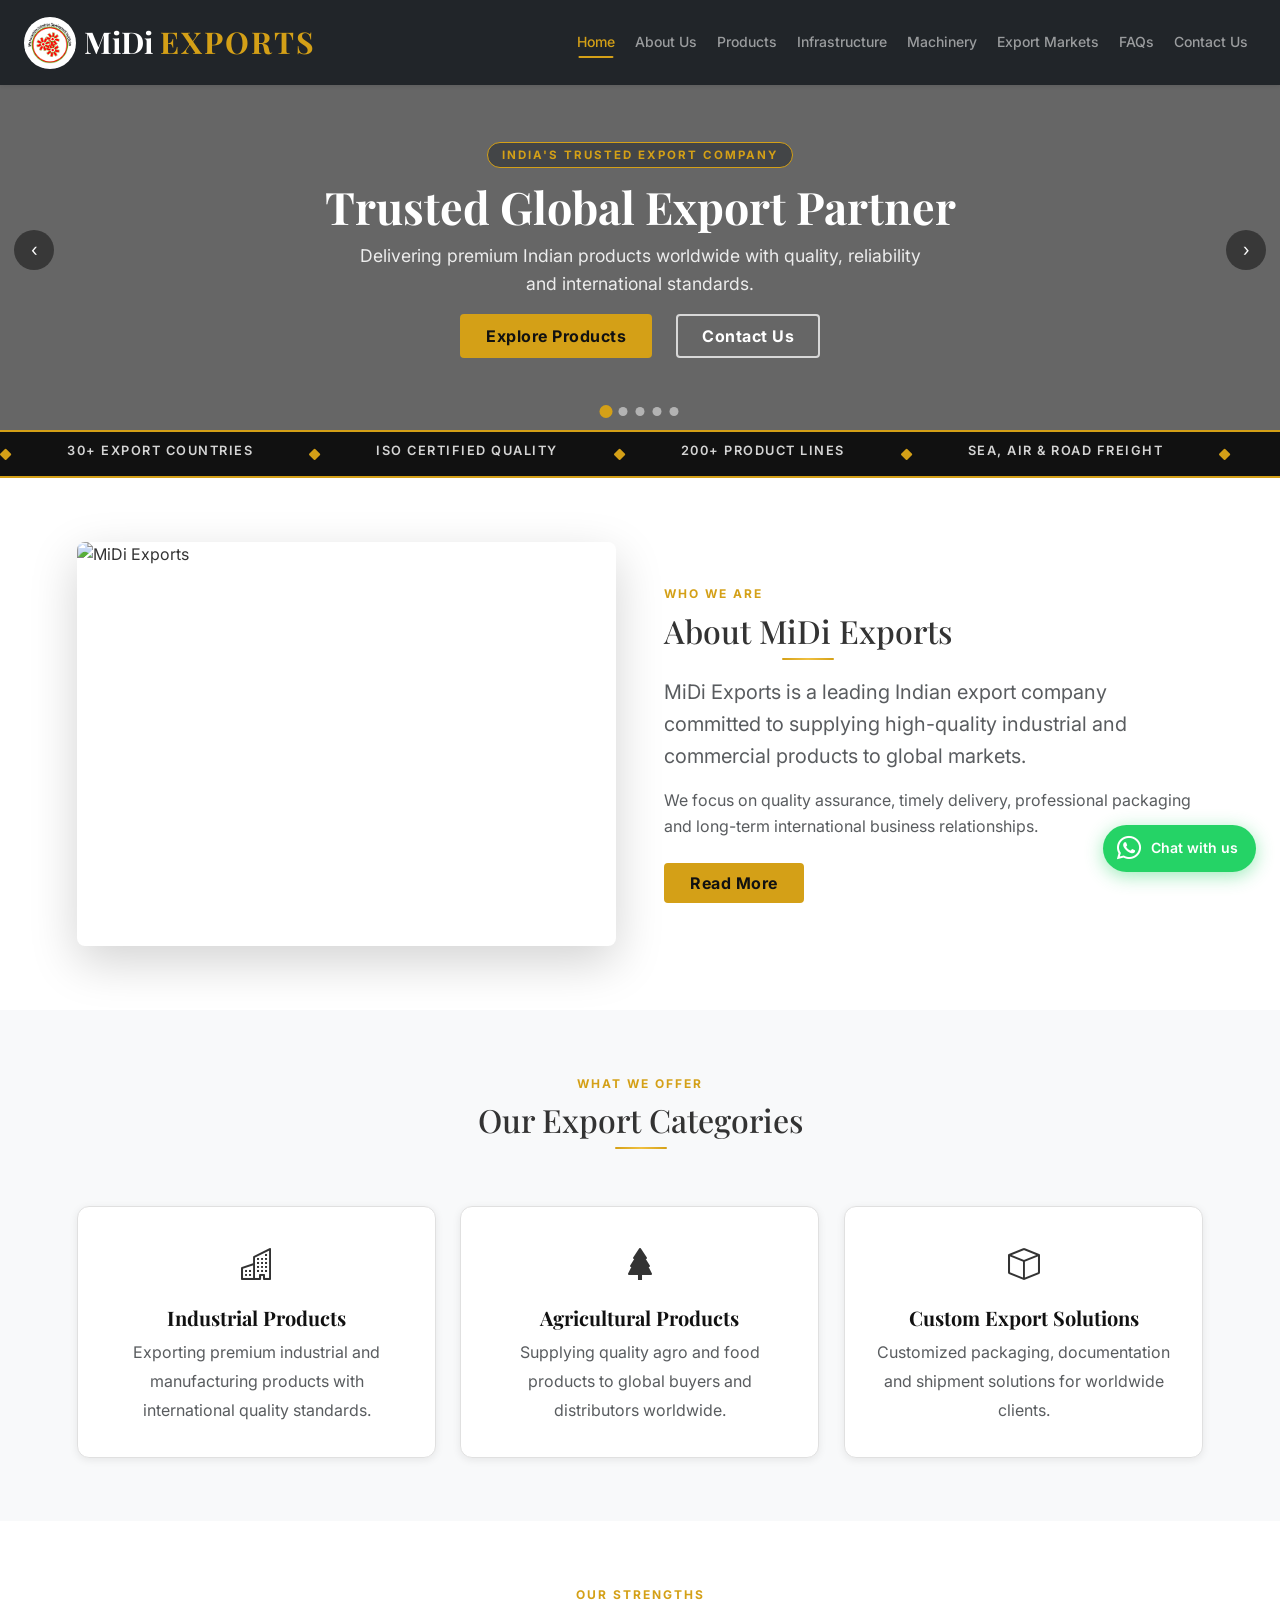
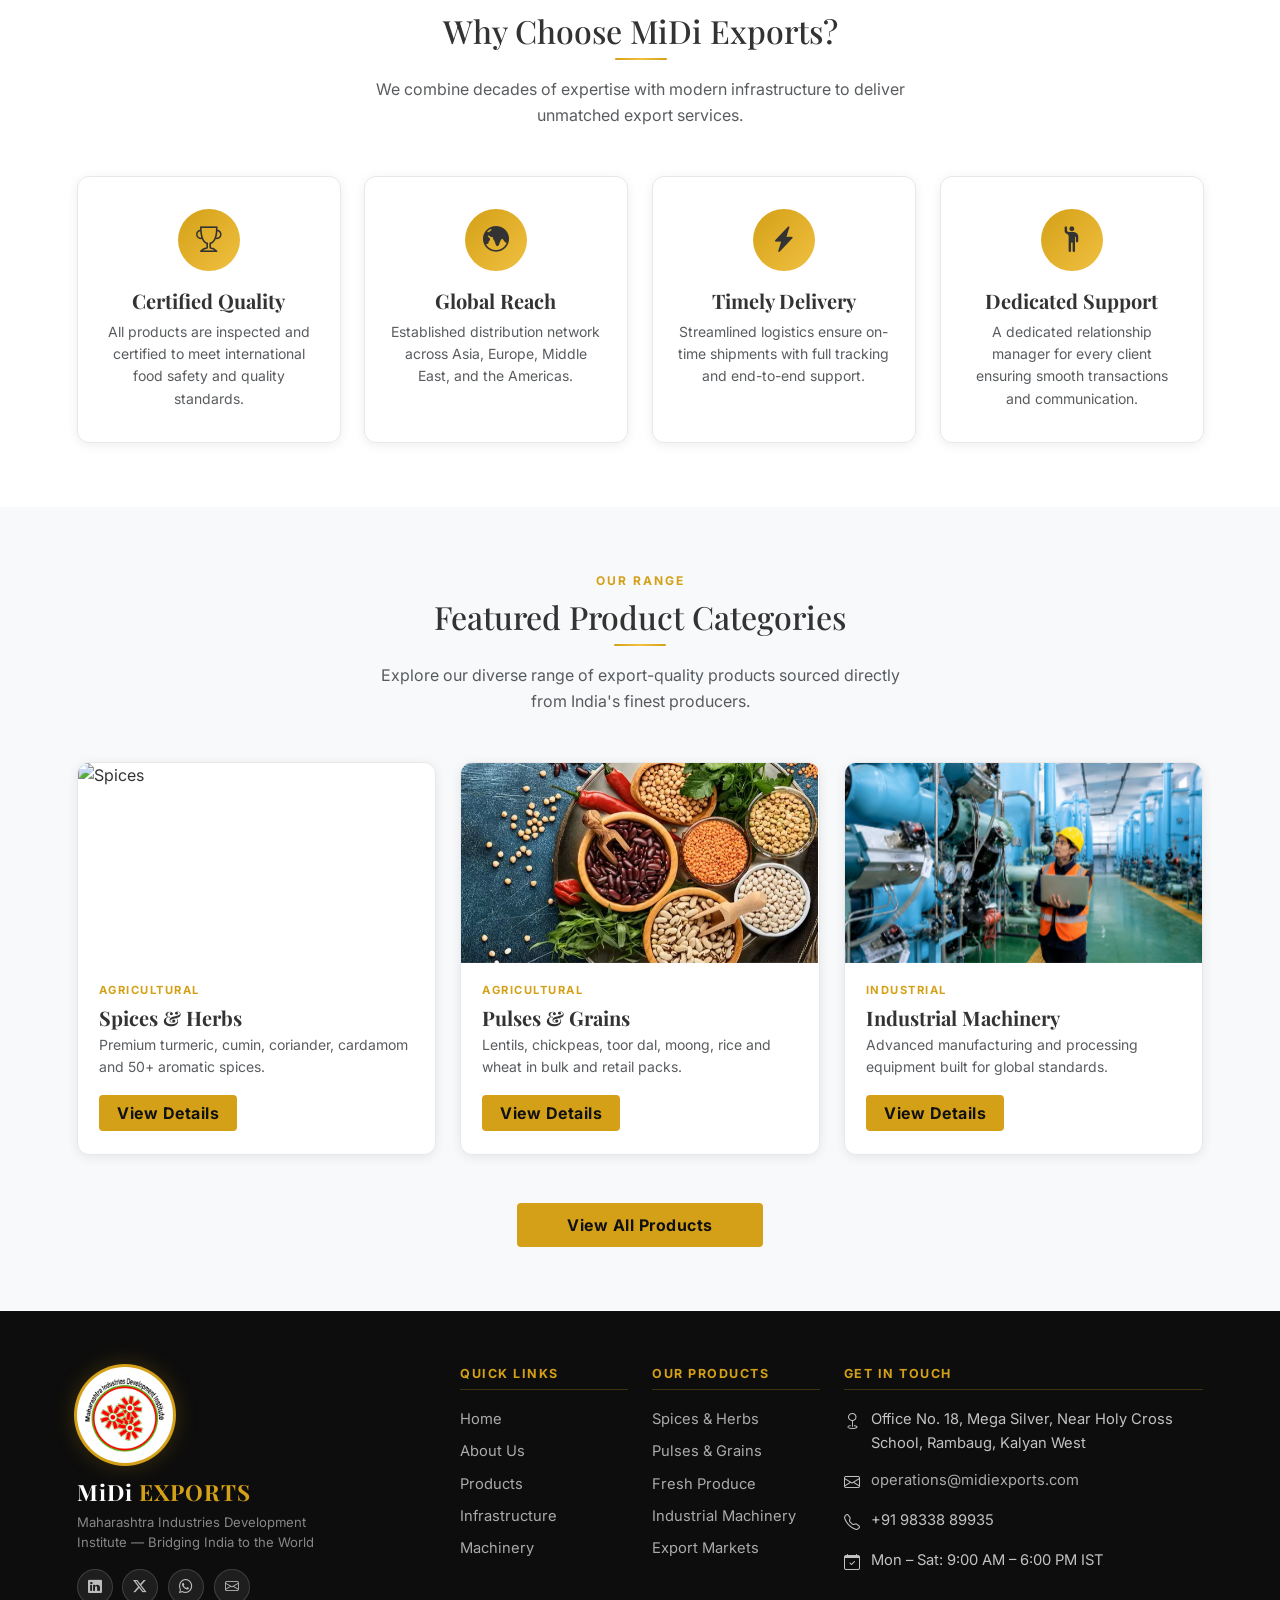
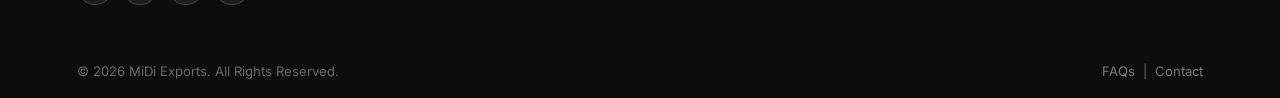
==== commit d5aae556: "adding a animation and hover effects" ====
--- a/index.html
+++ b/index.html
@@ -4,44 +4,49 @@
 <head>
   <meta charset="UTF-8">
   <meta name="viewport" content="width=device-width, initial-scale=1.0">
-  
-  <!-- google fonts ( Inter, Playfair Display ) -->
+
+  <!-- Google Fonts -->
   <link rel="preconnect" href="https://fonts.googleapis.com">
   <link rel="preconnect" href="https://fonts.gstatic.com" crossorigin>
-  <link
-    href="https://fonts.googleapis.com/css2?family=Inter:wght@400;500;600;700&family=Playfair+Display:wght@600;700&display=swap"
-    rel="stylesheet">
-
-  <!-- bootstrap cdn -->
+  <link href="https://fonts.googleapis.com/css2?family=Inter:wght@400;500;600;700&family=Playfair+Display:wght@600;700&display=swap" rel="stylesheet">
+
+  <!-- Bootstrap CSS -->
   <link rel="stylesheet" href="https://cdnjs.cloudflare.com/ajax/libs/bootstrap/5.3.3/css/bootstrap.min.css">
 
-  <!-- bootstrap icon -->
+  <!-- Bootstrap Icons -->
   <link rel="stylesheet" href="https://cdn.jsdelivr.net/npm/bootstrap-icons@1.11.3/font/bootstrap-icons.min.css">
 
-   <!-- fontawsome icon -->
+  <!-- Font Awesome -->
   <link rel="stylesheet" href="https://cdnjs.cloudflare.com/ajax/libs/font-awesome/6.5.0/css/all.min.css">
 
-  <!-- page title -->
-  <title>Export Markets | MiDi Exports</title>
-
-  <!-- external css -->
-  <link rel="stylesheet" href="/css/style.css">
+  <title>MiDi Exports | Trusted Global Export Partner</title>
+
+  <!-- Site CSS -->
+  <link rel="stylesheet" href="css/style.css">
   <link rel="stylesheet" href="css/responsive.css">
+
+  <!-- ★ Animation CSS (separate file) -->
+  <link rel="stylesheet" href="css/animations.css">
 </head>
 
 <body>
 
-  <nav class="navbar navbar-expand-lg navbar-dark bg-dark fixed-top shadow-sm" style="height:70px">
+  <!-- ===================== NAVBAR ===================== -->
+  <nav class="navbar navbar-expand-lg navbar-dark bg-dark fixed-top shadow-sm" style="height:85px">
     <div class="container-fluid px-4">
+
       <a class="navbar-brand d-flex align-items-center gap-2" href="index.html" style="text-decoration:none">
         <img src="images/Gif-Logo-Circle.gif" alt="MiDi Exports Logo"
           style="height:52px;width:52px;object-fit:contain;border-radius:50%;background:#fff;padding:2px;flex-shrink:0;">
-        <span class="fw-bold fs-5" style="font-family:'Playfair Display',serif;color:#fff;line-height:1.1">MiDi
-          <span style="color:#d4a017;font-size:fs-5;letter-spacing:2px;font-weight:700">EXPORTS</span></span>
+        <span class="fw-bold" style="font-family:'Playfair Display',serif;color:#fff;line-height:1.1;font-size:30px;">
+          MiDi <span style="color:#d4a017;letter-spacing:2px;font-weight:700;">EXPORTS</span>
+        </span>
       </a>
+
       <button class="navbar-toggler" type="button" aria-expanded="false" aria-label="Toggle navigation">
         <span class="hb"><span></span><span></span><span></span></span>
       </button>
+
       <div class="collapse navbar-collapse" id="mobileMenu">
         <ul class="navbar-nav ms-auto gap-1">
           <li class="nav-item"><a class="nav-link active" href="index.html">Home</a></li>
@@ -54,10 +59,13 @@
           <li class="nav-item"><a class="nav-link" href="pages/contact.html">Contact Us</a></li>
         </ul>
       </div>
+
     </div>
   </nav>
-
-  <!-- ===================== HERO SLIDER (40vh) ===================== -->
+  <!-- ======================= End ============================ -->
+
+
+  <!-- ===================== HERO SLIDER ===================== -->
   <section class="hero-slider">
 
     <!-- Slide 1 -->
@@ -68,7 +76,7 @@
         <h1>Trusted Global Export Partner</h1>
         <p>Delivering premium Indian products worldwide with quality, reliability and international standards.</p>
         <div class="hero-buttons">
-          <a href="pages/products.html" class="btn btn-lg px-4">Explore Products</a>
+          <a href="pages/products.html" class="btn btn-lg px-4 btn-ripple">Explore Products</a>
           <a href="pages/contact.html" class="btn btn-outline btn-lg px-4">Contact Us</a>
         </div>
       </div>
@@ -82,7 +90,7 @@
         <h1>Premium Agro Products</h1>
         <p>From spices to grains, pulses to fresh produce — quality assured from farm to global markets.</p>
         <div class="hero-buttons">
-          <a href="pages/products.html" class="btn btn-lg px-4">View Products</a>
+          <a href="pages/products.html" class="btn btn-lg px-4 btn-ripple">View Products</a>
         </div>
       </div>
     </div>
@@ -95,7 +103,7 @@
         <h1>Global Shipping Solutions</h1>
         <p>Reliable supply chain, professional packaging and seamless logistics to 30+ countries.</p>
         <div class="hero-buttons">
-          <a href="pages/export-market.html" class="btn btn-lg px-4">Our Markets</a>
+          <a href="pages/export-market.html" class="btn btn-lg px-4 btn-ripple">Our Markets</a>
         </div>
       </div>
     </div>
@@ -108,7 +116,7 @@
         <h1>Fresh Fruits & Vegetables</h1>
         <p>Handpicked and carefully packed seasonal produce meeting international phytosanitary standards.</p>
         <div class="hero-buttons">
-          <a href="pages/products.html" class="btn btn-lg px-4">Browse Range</a>
+          <a href="pages/products.html" class="btn btn-lg px-4 btn-ripple">Browse Range</a>
         </div>
       </div>
     </div>
@@ -121,7 +129,7 @@
         <h1>Advanced Machinery & Equipment</h1>
         <p>State-of-the-art industrial machinery exported to manufacturing hubs across the globe.</p>
         <div class="hero-buttons">
-          <a href="pages/machinery.html" class="btn btn-lg px-4">See Machinery</a>
+          <a href="pages/machinery.html" class="btn btn-lg px-4 btn-ripple">See Machinery</a>
           <a href="pages/contact.html" class="btn btn-outline btn-lg px-4">Get a Quote</a>
         </div>
       </div>
@@ -130,7 +138,6 @@
     <!-- Controls -->
     <button class="slider-arrow slider-prev" id="sliderPrev" aria-label="Previous">&#8249;</button>
     <button class="slider-arrow slider-next" id="sliderNext" aria-label="Next">&#8250;</button>
-
     <div class="slider-dots" id="sliderDots">
       <button class="dot active" data-index="0" aria-label="Slide 1"></button>
       <button class="dot" data-index="1" aria-label="Slide 2"></button>
@@ -140,181 +147,264 @@
     </div>
 
   </section>
-  <!-- ============================================================== -->
-
-
-  <!-- ABOUT -->
+  <!-- ===================== END ============================ -->
+
+
+  <!-- ===================== STATS TICKER ===================== -->
+  <div class="stats-ticker-wrap">
+    <div class="stats-ticker">
+      <!-- duplicated for seamless loop -->
+      <span><i class="bi bi-diamond-fill"></i></span>
+      <span class="stats-ticker-item">30+ Export Countries</span>
+      <span><i class="bi bi-diamond-fill"></i></span>
+      <span class="stats-ticker-item">ISO Certified Quality</span>
+      <span><i class="bi bi-diamond-fill"></i></span>
+      <span class="stats-ticker-item">200+ Product Lines</span>
+      <span><i class="bi bi-diamond-fill"></i></span>
+      <span class="stats-ticker-item">Sea, Air & Road Freight</span>
+      <span><i class="bi bi-diamond-fill"></i></span>
+      <span class="stats-ticker-item">Farm-Fresh Produce</span>
+      <span><i class="bi bi-diamond-fill"></i></span>
+      <span class="stats-ticker-item">10+ Years of Excellence</span>
+      <span><i class="bi bi-diamond-fill"></i></span>
+      <span class="stats-ticker-item">30+ Export Countries</span>
+      <span><i class="bi bi-diamond-fill"></i></span>
+      <span class="stats-ticker-item">ISO Certified Quality</span>
+      <span><i class="bi bi-diamond-fill"></i></span>
+      <span class="stats-ticker-item">200+ Product Lines</span>
+      <span><i class="bi bi-diamond-fill"></i></span>
+      <span class="stats-ticker-item">Sea, Air & Road Freight</span>
+      <span><i class="bi bi-diamond-fill"></i></span>
+      <span class="stats-ticker-item">Farm-Fresh Produce</span>
+      <span><i class="bi bi-diamond-fill"></i></span>
+      <span class="stats-ticker-item">10+ Years of Excellence</span>
+      <span><i class="bi bi-diamond-fill"></i></span>
+    </div>
+  </div>
+  <!-- ======================== End ================================= -->
+
+
+  <!-- ===================== ABOUT ===================== -->
   <section class="py-5 py-lg-6">
     <div class="container py-3">
       <div class="row align-items-center g-5">
-        <div class="col-lg-6">
-          <img src="https://images.unsplash.com/photo-1578575437130-527eed3abbec?w=1200&q=85&fit=crop"
-            alt="MiDi Exports" class="img-fluid rounded-3 shadow-lg w-100" style="aspect-ratio:4/3;object-fit:cover">
-        </div>
-        <div class="col-lg-6">
-          <span class="section-tag d-block mb-2">Who We Are</span>
-          <h2 class="mb-3" style="font-family:'Playfair Display',serif">About MiDi Exports</h2>
+
+        <!-- Image — fade from left -->
+        <div class="col-lg-6 anim-fade-left">
+          <div class="about-img-wrap">
+            <img src="https://images.unsplash.com/photo-1578575437130-527eed3abbec?w=1200&q=85&fit=crop"
+              alt="MiDi Exports" class="img-fluid rounded-3 shadow-lg w-100 img-anim" style="aspect-ratio:4/3;object-fit:cover">
+          </div>
+        </div>
+
+        <!-- Text — fade from right -->
+        <div class="col-lg-6 anim-fade-right">
+          <span class="section-tag d-block mb-2 sub-yel-bg">Who We Are</span>
+          <h2 class="mb-3 section-heading-line" style="font-family:'Playfair Display',serif">About MiDi Exports</h2>
           <p class="text-muted fs-5 mb-3">MiDi Exports is a leading Indian export company committed to supplying
             high-quality industrial and commercial products to global markets.</p>
           <p class="text-muted mb-4">We focus on quality assurance, timely delivery, professional packaging and
             long-term international business relationships.</p>
-          <a href="pages/about.html" class="btn btn-gold px-4">Read More</a>
-        </div>
+          <a href="pages/about.html" class="btn btn-gold px-4 btn-ripple hover-lift">Read More</a>
+        </div>
+
       </div>
     </div>
   </section>
-
-  <!-- SERVICES -->
+  <!-- ======================== End ================================= -->
+
+
+  <!-- ===================== SERVICES ===================== -->
   <section class="py-5 py-lg-6 bg-light">
     <div class="container py-3">
-      <div class="text-center mb-5">
+
+      <div class="text-center mb-5 anim-fade-up">
         <span class="section-tag d-block mb-2">What We Offer</span>
-        <h2 style="font-family:'Playfair Display',serif">Our Export Categories</h2>
-      </div>
+        <h2 class="section-heading-line" style="font-family:'Playfair Display',serif">Our Export Categories</h2>
+      </div>
+
       <div class="row g-4">
-        <div class="col-md-4">
-          <div class="service-card text-center">
+        <div class="col-md-4 anim-fade-up anim-delay-1">
+          <div class="service-card text-center h-100">
             <div class="mb-3 fs-2"><i class="bi bi-buildings"></i></div>
             <h3 class="fs-5 fw-bold mb-2">Industrial Products</h3>
-            <p class="text-muted small mb-0">Exporting premium industrial and manufacturing products with international
-              quality standards.</p>
-          </div>
-        </div>
-        <div class="col-md-4">
-          <div class="service-card text-center">
+            <p class="text-muted small mb-0">Exporting premium industrial and manufacturing products with international quality standards.</p>
+          </div>
+        </div>
+        <div class="col-md-4 anim-fade-up anim-delay-2">
+          <div class="service-card text-center h-100">
             <div class="mb-3 fs-2"><i class="bi bi-tree-fill"></i></div>
             <h3 class="fs-5 fw-bold mb-2">Agricultural Products</h3>
-            <p class="text-muted small mb-0">Supplying quality agro and food products to global buyers and distributors
-              worldwide.</p>
-          </div>
-        </div>
-        <div class="col-md-4">
-          <div class="service-card text-center">
+            <p class="text-muted small mb-0">Supplying quality agro and food products to global buyers and distributors worldwide.</p>
+          </div>
+        </div>
+        <div class="col-md-4 anim-fade-up anim-delay-3">
+          <div class="service-card text-center h-100">
             <div class="mb-3 fs-2"><i class="bi bi-box"></i></div>
             <h3 class="fs-5 fw-bold mb-2">Custom Export Solutions</h3>
-            <p class="text-muted small mb-0">Customized packaging, documentation and shipment solutions for worldwide
-              clients.</p>
-          </div>
-        </div>
-      </div>
+            <p class="text-muted small mb-0">Customized packaging, documentation and shipment solutions for worldwide clients.</p>
+          </div>
+        </div>
+      </div>
+
     </div>
   </section>
+  <!-- ======================== End ================================= -->
 
 
   <!-- ===================== WHY CHOOSE US ===================== -->
   <section class="py-5 py-lg-6">
     <div class="container py-3">
-      <div class="text-center mb-5">
+
+      <div class="text-center mb-5 anim-fade-up">
         <span class="section-tag d-block mb-2">Our Strengths</span>
-        <h2 style="font-family:'Playfair Display',serif">Why Choose MiDi Exports?</h2>
+        <h2 class="section-heading-line" style="font-family:'Playfair Display',serif">Why Choose MiDi Exports?</h2>
         <p class="text-muted mt-2 mx-auto" style="max-width:540px">We combine decades of expertise with modern
           infrastructure to deliver unmatched export services.</p>
       </div>
+
       <div class="row g-4">
-        <div class="col-sm-6 col-lg-3">
+        <div class="col-sm-6 col-lg-3 anim-pop-in anim-delay-1">
           <div class="why-us-card">
-            <div class="why-us-icon"><i class="bi bi-trophy"></i></i></div>
+            <div class="why-us-icon"><i class="bi bi-trophy"></i></div>
             <h5 class="fw-bold mb-2" style="font-family:'Playfair Display',serif">Certified Quality</h5>
-            <p class="text-muted small mb-0">All products are inspected and certified to meet international food safety
-              and quality standards.</p>
-          </div>
-        </div>
-        <div class="col-sm-6 col-lg-3">
+            <p class="text-muted small mb-0">All products are inspected and certified to meet international food safety and quality standards.</p>
+          </div>
+        </div>
+        <div class="col-sm-6 col-lg-3 anim-pop-in anim-delay-2">
           <div class="why-us-card">
             <div class="why-us-icon"><i class="bi bi-globe-central-south-asia"></i></div>
             <h5 class="fw-bold mb-2" style="font-family:'Playfair Display',serif">Global Reach</h5>
-            <p class="text-muted small mb-0">Established distribution network across Asia, Europe, Middle East, and
-              the Americas.</p>
-          </div>
-        </div>
-        <div class="col-sm-6 col-lg-3">
+            <p class="text-muted small mb-0">Established distribution network across Asia, Europe, Middle East, and the Americas.</p>
+          </div>
+        </div>
+        <div class="col-sm-6 col-lg-3 anim-pop-in anim-delay-3">
           <div class="why-us-card">
             <div class="why-us-icon"><i class="bi bi-lightning-charge-fill"></i></div>
             <h5 class="fw-bold mb-2" style="font-family:'Playfair Display',serif">Timely Delivery</h5>
-            <p class="text-muted small mb-0">Streamlined logistics ensure on-time shipments with full tracking and
-              end-to-end support.</p>
-          </div>
-        </div>
-        <div class="col-sm-6 col-lg-3">
+            <p class="text-muted small mb-0">Streamlined logistics ensure on-time shipments with full tracking and end-to-end support.</p>
+          </div>
+        </div>
+        <div class="col-sm-6 col-lg-3 anim-pop-in anim-delay-4">
           <div class="why-us-card">
             <div class="why-us-icon"><i class="bi bi-person-raised-hand"></i></div>
             <h5 class="fw-bold mb-2" style="font-family:'Playfair Display',serif">Dedicated Support</h5>
-            <p class="text-muted small mb-0">A dedicated relationship manager for every client ensuring smooth
-              transactions and communication.</p>
-          </div>
-        </div>
-      </div>
+            <p class="text-muted small mb-0">A dedicated relationship manager for every client ensuring smooth transactions and communication.</p>
+          </div>
+        </div>
+      </div>
+
     </div>
   </section>
-  <!-- ========================================================= -->
+  <!-- ======================== End ================================= -->
+
+
+  <!-- ===================== STATS NUMBERS ===================== -->
+  <!-- <section class="py-5" style="background:#111;color:#fff">
+    <div class="container">
+      <div class="row text-center g-4">
+        <div class="col-6 col-md-3 anim-scale-in anim-delay-1">
+          <h2 class="display-5 fw-bold" style="color:#d4a017;font-family:'Playfair Display',serif">
+            <span data-count="10" data-suffix="+">0</span>
+          </h2>
+          <p class="text-white-50 mb-0 small">Years of Experience</p>
+        </div>
+        <div class="col-6 col-md-3 anim-scale-in anim-delay-2">
+          <h2 class="display-5 fw-bold" style="color:#d4a017;font-family:'Playfair Display',serif">
+            <span data-count="30" data-suffix="+">0</span>
+          </h2>
+          <p class="text-white-50 mb-0 small">Export Destinations</p>
+        </div>
+        <div class="col-6 col-md-3 anim-scale-in anim-delay-3">
+          <h2 class="display-5 fw-bold" style="color:#d4a017;font-family:'Playfair Display',serif">
+            <span data-count="500" data-suffix="+">0</span>
+          </h2>
+          <p class="text-white-50 mb-0 small">Happy Clients</p>
+        </div>
+        <div class="col-6 col-md-3 anim-scale-in anim-delay-4">
+          <h2 class="display-5 fw-bold" style="color:#d4a017;font-family:'Playfair Display',serif">
+            <span data-count="200" data-suffix="+">0</span>
+          </h2>
+          <p class="text-white-50 mb-0 small">Product Lines</p>
+        </div>
+      </div>
+    </div>
+  </section> -->
+  <!-- ======================== End ================================= -->
 
 
   <!-- ===================== FEATURED PRODUCTS ===================== -->
   <section class="py-5 py-lg-6 bg-light">
     <div class="container py-3">
-      <div class="text-center mb-5">
+
+      <div class="text-center mb-5 anim-fade-up">
         <span class="section-tag d-block mb-2">Our Range</span>
-        <h2 style="font-family:'Playfair Display',serif">Featured Product Categories</h2>
-        <p class="text-muted mt-2 mx-auto" style="max-width:520px">Explore our diverse range of export-quality products
-          sourced directly from India's finest producers.</p>
-      </div>
+        <h2 class="section-heading-line" style="font-family:'Playfair Display',serif">Featured Product Categories</h2>
+        <p class="text-muted mt-2 mx-auto" style="max-width:520px">Explore our diverse range of export-quality products sourced directly from India's finest producers.</p>
+      </div>
+
       <div class="row g-4">
-        <div class="col-md-6 col-lg-4">
+        <div class="col-md-6 col-lg-4 anim-fade-up anim-delay-1">
           <div class="product-card">
-            <img src="https://images.unsplash.com/photo-1596040033229-a9821ebd058d?w=600&q=80&fit=crop" alt="Spices">
+            <div class="img-wrap">
+              <img src="https://images.unsplash.com/photo-1596040033229-a9821ebd058d?w=600&q=80&fit=crop" alt="Spices" class="img-anim">
+            </div>
             <div class="product-card-body">
               <span class="product-badge">Agricultural</span>
               <h5 class="fw-bold mb-1" style="font-family:'Playfair Display',serif">Spices & Herbs</h5>
-              <p class="text-muted small mb-3">Premium turmeric, cumin, coriander, cardamom and 50+ aromatic
-                spices.</p>
-              <a href="pages/products.html" class="btn btn-gold btn-sm px-3">View Details</a>
+              <p class="text-muted small mb-3">Premium turmeric, cumin, coriander, cardamom and 50+ aromatic spices.</p>
+              <a href="pages/products.html" class="btn btn-gold btn-sm px-3 btn-ripple">View Details</a>
             </div>
           </div>
         </div>
-        <div class="col-md-6 col-lg-4">
+        <div class="col-md-6 col-lg-4 anim-fade-up anim-delay-2">
           <div class="product-card">
-            <img src="https://images.unsplash.com/photo-1515543237350-b3eea1ec8082?w=600&q=80&fit=crop" alt="Pulses">
+            <div class="img-wrap">
+              <img src="images/pulses-and-grains.jpg" alt="Pulses" class="img-anim">
+            </div>
             <div class="product-card-body">
               <span class="product-badge">Agricultural</span>
               <h5 class="fw-bold mb-1" style="font-family:'Playfair Display',serif">Pulses & Grains</h5>
-              <p class="text-muted small mb-3">Lentils, chickpeas, toor dal, moong, rice and wheat in bulk and
-                retail packs.</p>
-              <a href="pages/products.html" class="btn btn-gold btn-sm px-3">View Details</a>
+              <p class="text-muted small mb-3">Lentils, chickpeas, toor dal, moong, rice and wheat in bulk and retail packs.</p>
+              <a href="pages/products.html" class="btn btn-gold btn-sm px-3 btn-ripple">View Details</a>
             </div>
           </div>
         </div>
-        <div class="col-md-6 col-lg-4">
+        <div class="col-md-6 col-lg-4 anim-fade-up anim-delay-3">
           <div class="product-card">
-            <img src="https://images.unsplash.com/photo-1565043666747-69f6646db940?w=600&q=80&fit=crop" alt="Machinery">
+            <div class="img-wrap">
+              <img src="images/industrial-machinery.jpg" alt="Machinery" class="img-anim">
+            </div>
             <div class="product-card-body">
               <span class="product-badge">Industrial</span>
               <h5 class="fw-bold mb-1" style="font-family:'Playfair Display',serif">Industrial Machinery</h5>
-              <p class="text-muted small mb-3">Advanced manufacturing and processing equipment built for global
-                standards.</p>
-              <a href="pages/machinery.html" class="btn btn-gold btn-sm px-3">View Details</a>
+              <p class="text-muted small mb-3">Advanced manufacturing and processing equipment built for global standards.</p>
+              <a href="pages/machinery.html" class="btn btn-gold btn-sm px-3 btn-ripple">View Details</a>
             </div>
           </div>
         </div>
       </div>
-      <div class="text-center mt-5">
-        <a href="pages/products.html" class="btn btn-outline-gold btn-lg px-5">View All Products</a>
-      </div>
+
+      <div class="text-center mt-5 anim-fade-up anim-delay-4">
+        <a href="pages/products.html" class="btn btn-outline-gold btn-lg px-5 hover-lift">View All Products</a>
+      </div>
+
     </div>
   </section>
-  <!-- ========================================================= -->
-
-
- <footer class="site-footer">
-
-    <!-- Main footer body -->
+  <!-- ======================== End ================================= -->
+
+
+  <!-- ===================== FOOTER ===================== -->
+  <footer class="site-footer">
+
     <div class="footer-body">
       <div class="container">
         <div class="row gy-5">
 
-          <!-- Brand column -->
-          <div class="col-lg-4 col-md-12 text-center text-lg-start">
+          <!-- Brand -->
+          <div class="col-lg-4 col-md-12 text-center text-lg-start anim-fade-up anim-delay-1">
             <div class="footer-brand">
-              <img src="/images/Gif-Logo-Circle.gif" alt="MiDi Exports Logo" class="footer-logo">
+              <img src="images/Gif-Logo-Circle.gif" alt="MiDi Exports Logo" class="footer-logo">
               <h4 class="footer-name mt-3">MiDi <span>EXPORTS</span></h4>
               <p class="footer-tagline">Maharashtra Industries Development Institute — Bridging India to the World</p>
               <div class="footer-socials mt-3">
@@ -327,7 +417,7 @@
           </div>
 
           <!-- Quick Links -->
-          <div class="col-lg-2 col-sm-6">
+          <div class="col-lg-2 col-sm-6 anim-fade-up anim-delay-2">
             <h6 class="footer-heading">Quick Links</h6>
             <ul class="footer-links">
               <li><a href="./index.html">Home</a></li>
@@ -339,7 +429,7 @@
           </div>
 
           <!-- Products -->
-          <div class="col-lg-2 col-sm-6">
+          <div class="col-lg-2 col-sm-6 anim-fade-up anim-delay-3">
             <h6 class="footer-heading">Our Products</h6>
             <ul class="footer-links">
               <li><a href="./pages/products.html">Spices & Herbs</a></li>
@@ -351,12 +441,12 @@
           </div>
 
           <!-- Contact -->
-          <div class="col-lg-4 col-md-12">
+          <div class="col-lg-4 col-md-12 anim-fade-up anim-delay-4">
             <h6 class="footer-heading">Get In Touch</h6>
             <ul class="footer-contact">
               <li>
                 <span class="contact-icon"><i class="bi bi-geo"></i></span>
-                <span>office no. 18, mega silver, Near Holly Cross School, rambaug kalyan west</span>
+                <span>Office No. 18, Mega Silver, Near Holy Cross School, Rambaug, Kalyan West</span>
               </li>
               <li>
                 <span class="contact-icon"><i class="bi bi-envelope"></i></span>
@@ -381,28 +471,137 @@
     <div class="footer-bottom">
       <div class="container d-flex flex-column flex-md-row align-items-center justify-content-between gap-2">
         <p class="mb-0">&copy; 2026 MiDi Exports. All Rights Reserved.</p>
-        <p class="mb-0"><a href="pages/FAQs.html">FAQs</a> &nbsp;|&nbsp; <a
-            href="pages/contact.html">Contact</a></p>
+        <p class="mb-0"><a href="pages/FAQs.html">FAQs</a> &nbsp;|&nbsp; <a href="pages/contact.html">Contact</a></p>
       </div>
     </div>
 
   </footer>
-
-  <!-- WhatsApp Floating Button (Font Awesome icon) -->
+  <!-- ======================== End ================================= -->
+
+
+  <!-- WhatsApp Float -->
   <a href="https://wa.me/+919833889935?text=Hello%20MiDi%20Exports%2C%20I%20would%20like%20to%20inquire%20about%20your%20products."
     class="wa-float" target="_blank" rel="noopener" aria-label="Chat on WhatsApp">
     <i class="fa-brands fa-whatsapp wa-icon"></i>
     <span class="wa-label">Chat with us</span>
   </a>
 
-  <script src="https://cdnjs.cloudflare.com/ajax/libs/font-awesome/6.5.0/js/all.min.js"></script>
-
+
+  <!-- ─── Scripts ─── -->
   <script src="https://cdnjs.cloudflare.com/ajax/libs/bootstrap/5.3.3/js/bootstrap.bundle.min.js"></script>
-
   <script src="scripts/slider.js"></script>
-
   <script src="scripts/navbar-toggler.js"></script>
 
+  <!-- Animation Script -->
+  <script>
+  (function () {
+    'use strict';
+
+    /* ── 1. SCROLL REVEAL (IntersectionObserver) ─────────────── */
+    const revealEls = document.querySelectorAll(
+      '.anim-fade-up, .anim-fade-left, .anim-fade-right, .anim-scale-in, .anim-pop-in'
+    );
+
+    const revealObserver = new IntersectionObserver((entries) => {
+      entries.forEach(entry => {
+        if (entry.isIntersecting) {
+          entry.target.classList.add('anim-visible');
+          revealObserver.unobserve(entry.target);
+        }
+      });
+    }, { threshold: 0.12, rootMargin: '0px 0px -40px 0px' });
+
+    revealEls.forEach(el => revealObserver.observe(el));
+
+
+    /* ── 2. COUNTER ANIMATION ────────────────────────────────── */
+    const counters = document.querySelectorAll('[data-count]');
+
+    const countObserver = new IntersectionObserver((entries) => {
+      entries.forEach(entry => {
+        if (!entry.isIntersecting) return;
+        const el      = entry.target;
+        const target  = parseInt(el.dataset.count, 10);
+        const suffix  = el.dataset.suffix || '';
+        const dur     = 1800;
+        const step    = target / (dur / 16);
+        let   current = 0;
+
+        const tick = setInterval(() => {
+          current += step;
+          if (current >= target) {
+            current = target;
+            clearInterval(tick);
+          }
+          el.textContent = Math.floor(current) + suffix;
+          el.classList.add('count-running');
+        }, 16);
+
+        countObserver.unobserve(el);
+      });
+    }, { threshold: 0.5 });
+
+    counters.forEach(el => countObserver.observe(el));
+
+
+    /* ── 3. NAVBAR SHRINK ON SCROLL ─────────────────────────── */
+    const navbar = document.querySelector('.navbar');
+    window.addEventListener('scroll', () => {
+      navbar.classList.toggle('navbar-scrolled', window.scrollY > 60);
+    }, { passive: true });
+
+
+    /* ── 4. RIPPLE ON BUTTONS ────────────────────────────────── */
+    document.querySelectorAll('.btn-ripple').forEach(btn => {
+      btn.addEventListener('click', function (e) {
+        const circle = document.createElement('span');
+        circle.classList.add('ripple-circle');
+        const rect = this.getBoundingClientRect();
+        circle.style.left = (e.clientX - rect.left) + 'px';
+        circle.style.top  = (e.clientY - rect.top)  + 'px';
+        this.appendChild(circle);
+        setTimeout(() => circle.remove(), 620);
+      });
+    });
+
+
+    /* ── 5. IMAGE LAZY FADE-IN ───────────────────────────────── */
+    document.querySelectorAll('img.img-anim').forEach(img => {
+      if (img.complete) {
+        img.classList.add('img-loaded');
+      } else {
+        img.addEventListener('load', () => img.classList.add('img-loaded'));
+      }
+    });
+
+
+    /* ── 6. SECTION TAG UNDERLINE TRIGGER ────────────────────── */
+    document.querySelectorAll('.section-tag').forEach(tag => {
+      const obs = new IntersectionObserver(entries => {
+        if (entries[0].isIntersecting) {
+          tag.classList.add('anim-visible');
+          obs.disconnect();
+        }
+      }, { threshold: 0.5 });
+      obs.observe(tag);
+    });
+
+
+    /* ── 7. SECTION HEADING LINE TRIGGER ─────────────────────── */
+    document.querySelectorAll('.section-heading-line').forEach(el => {
+      const obs = new IntersectionObserver(entries => {
+        if (entries[0].isIntersecting) {
+          el.closest('.anim-fade-up, section, div')?.classList.add('anim-visible');
+          el.parentElement.classList.add('anim-visible');
+          obs.disconnect();
+        }
+      }, { threshold: 0.4 });
+      obs.observe(el);
+    });
+
+  })();
+  </script>
+
+  <script src="scripts/animations.js"></script>
 </body>
-
-</html>+</html>
--- a/css/style.css
+++ b/css/style.css
@@ -1,7 +1,10 @@
-/* =========================================
-   MIDI EXPORTS — Homepage (index.html)
-   ========================================= */
 @import url("base.css");
+
+section {
+	background-repeat: no-repeat;
+	background-position: center center;
+	background-size: 100% 100%;
+}
 
 /* -------- Hero -------- */
 .hero-slider {
@@ -445,7 +448,6 @@
 	font-weight: 700;
 	letter-spacing: 2px;
 	text-transform: uppercase;
-	color: #d4a017;
 }
 
 /* ===== POPUP ===== */
@@ -579,3 +581,52 @@
 
 
 
+/* hover effect on header and section tag */
+
+/* .section-tag {
+	background: linear-gradient(135deg, #d4a017 0%, #f0c040 100%);
+
+} */
+
+section h2 {
+  position: relative;
+  display: inline-block;
+  padding-bottom: 6px;
+  transition: color          0.3s ease,
+              letter-spacing 0.3s ease,
+              transform      0.35s cubic-bezier(0.34, 1.2, 0.64, 1);
+  cursor: default;
+}
+
+/* Underline that draws across on hover */
+section h2::after {
+  content: '';
+  position: absolute;
+  bottom: 0;
+  left: 0;
+  width: 0;
+  height: 3px;
+  background: linear-gradient(90deg, #d4a017, #f0c040, #d4a017);
+  border-radius: 2px;
+  transition: width 0.45s cubic-bezier(0.22, 1, 0.36, 1);
+}
+
+/* Hover state */
+section h2:hover {
+  color: #d4a017;
+  letter-spacing: 0.5px;
+  transform: translateY(-2px);
+}
+
+section h2:hover::after {
+  width: 100%;
+}
+
+section h2.section-heading-line {
+  padding-bottom: 10px;
+}
+
+section h2.section-heading-line::after {
+  bottom: 0;
+  height: 2.5px;
+}
--- a/css/responsive.css
+++ b/css/responsive.css
@@ -206,6 +206,10 @@
 	.navbar-nav .nav-link.active::before {
 		transform: translateX(4px);
 	}
+	.navbar-nav .nav-link::after,
+	.navbar-nav .nav-link.active::after {
+		display: none !important;
+	}
 	.navbar-nav .nav-item:last-child .nav-link {
 		border-bottom: none;
 	}
--- a/css/animations.css
+++ b/css/animations.css
@@ -0,0 +1,911 @@
+/* KEYFRAMES */
+
+/* Panel slides up over fixed background */
+@keyframes panelSlideUp {
+	from {
+		opacity: 0;
+		transform: translateY(60px);
+	}
+	to {
+		opacity: 1;
+		transform: translateY(0);
+	}
+}
+
+/* Text line reveal — used for headings & paragraphs */
+@keyframes lineReveal {
+	from {
+		opacity: 0;
+		transform: translateY(28px);
+		clip-path: inset(0 0 100% 0);
+	}
+	to {
+		opacity: 1;
+		transform: translateY(0);
+		clip-path: inset(0 0 0% 0);
+	}
+}
+
+@keyframes textFadeUp {
+	from {
+		opacity: 0;
+		transform: translateY(20px);
+	}
+	to {
+		opacity: 1;
+		transform: translateY(0);
+	}
+}
+
+@keyframes labelDrop {
+	from {
+		opacity: 0;
+		transform: translateY(-14px);
+		letter-spacing: 4px;
+	}
+	to {
+		opacity: 1;
+		transform: translateY(0);
+		letter-spacing: 2px;
+	}
+}
+
+/* Image / card scale-grow */
+@keyframes scaleGrow {
+	from {
+		opacity: 0;
+		transform: scale(0.72) translateY(30px);
+	}
+	to {
+		opacity: 1;
+		transform: scale(1) translateY(0);
+	}
+}
+
+/* Card slide-up pop */
+@keyframes cardSlidePop {
+	from {
+		opacity: 0;
+		transform: translateY(50px) scale(0.97);
+	}
+	to {
+		opacity: 1;
+		transform: translateY(0) scale(1);
+	}
+}
+
+/* Horizontal line draw */
+@keyframes lineDraw {
+	from {
+		width: 0;
+	}
+	to {
+		width: 48px;
+	}
+}
+
+/* Navbar slide down on load */
+@keyframes navSlideDown {
+	from {
+		transform: translateY(-100%);
+		opacity: 0;
+	}
+	to {
+		transform: translateY(0);
+		opacity: 1;
+	}
+}
+
+/* Banner title */
+@keyframes bannerLift {
+	from {
+		opacity: 0;
+		transform: translateY(40px) skewY(2deg);
+	}
+	to {
+		opacity: 1;
+		transform: translateY(0) skewY(0deg);
+	}
+}
+
+/* Banner subtitle */
+@keyframes bannerSub {
+	from {
+		opacity: 0;
+		transform: translateY(20px);
+	}
+	to {
+		opacity: 1;
+		transform: translateY(0);
+	}
+}
+
+/* Dot/badge ping */
+@keyframes ping {
+	0% {
+		transform: scale(1);
+		opacity: 1;
+	}
+	75%,
+	100% {
+		transform: scale(1.8);
+		opacity: 0;
+	}
+}
+
+/* Float for logo */
+@keyframes floatLogo {
+	0%,
+	100% {
+		transform: translateY(0px);
+	}
+	50% {
+		transform: translateY(-6px);
+	}
+}
+
+/* Counter tick */
+/* @keyframes countUp {
+	from {
+		opacity: 0;
+		transform: translateY(16px);
+	}
+	to {
+		opacity: 1;
+		transform: translateY(0);
+	}
+} */
+
+/* Page transition */
+@keyframes pageWipeIn {
+	from {
+		clip-path: inset(0 100% 0 0);
+	}
+	to {
+		clip-path: inset(0 0% 0 0);
+	}
+}
+
+/* Shimmer across button */
+@keyframes btnShimmer {
+	0% {
+		background-position: -200px center;
+	}
+	100% {
+		background-position: 200px center;
+	}
+}
+
+/* WhatsApp bounce */
+@keyframes waBounce {
+	0%,
+	100% {
+		transform: translateY(0);
+	}
+	30% {
+		transform: translateY(-10px);
+	}
+	60% {
+		transform: translateY(-4px);
+	}
+}
+
+/* ─────────────────────────────────────────
+   PARALLAX BACKGROUND WRAPPER
+   The video shows the aerial farm image
+   FIXED behind all scrolling content panels
+───────────────────────────────────────── */
+
+/* Applied to <body> via JS when page loads */
+/* body.has-parallax-bg {
+	background-attachment: fixed;
+	background-size: cover;
+	background-position: center top;
+	background-repeat: no-repeat;
+} */
+
+/* Each section becomes a panel floating over the background */
+/* body.has-parallax-bg section:not(.page-banner):not(.hero-slider) {
+	position: relative;
+	z-index: 2;
+	margin-left: auto;
+	margin-right: auto;
+} */
+
+/* White/off-white panel card — Brightmark's floating card look */
+/* .parallax-panel {
+	background: #fff;
+	border-radius: 4px;
+	box-shadow: 0 4px 40px rgba(0, 0, 0, 0.13);
+	padding: 3rem 2.5rem;
+	position: relative;
+	z-index: 2;
+} */
+
+/* bg-light sections get an off-white card tint */
+/* body.has-parallax-bg section.bg-light {
+	background: rgba(248, 248, 244, 0.97) !important;
+} */
+
+/* body.has-parallax-bg
+	section:not(.page-banner):not(.hero-slider):not(.cta-sec):not(.site-footer) {
+	background: rgba(255, 255, 255, 0.97);
+} */
+
+/* body.has-parallax-bg .cta-sec {
+	background: rgba(17, 17, 17, 0.95) !important;
+} */
+
+/* body.has-parallax-bg .site-footer {
+	position: relative;
+	z-index: 2;
+} */
+
+/* ─────────────────────────────────────────
+   NAVBAR ANIMATIONS
+───────────────────────────────────────── */
+
+.navbar {
+	transition:
+		height 0.3s ease,
+		box-shadow 0.3s ease,
+		background 0.3s ease;
+}
+
+/* Shrinks + gains shadow on scroll — JS adds .scrolled */
+.navbar.scrolled {
+	height: 75px !important;
+	box-shadow: 0 3px 20px rgba(0, 0, 0, 0.35) !important;
+}
+
+/* Logo float */
+/* .navbar-brand img {
+	animation: floatLogo 3.5s ease-in-out infinite;
+} */
+
+/* Nav links stagger */
+/* .navbar-nav .nav-item {
+	opacity: 0;
+	animation: textFadeUp 0.45s ease both;
+}
+.navbar-nav .nav-item:nth-child(1) {
+	animation-delay: 0.2s;
+}
+.navbar-nav .nav-item:nth-child(2) {
+	animation-delay: 0.27s;
+}
+.navbar-nav .nav-item:nth-child(3) {
+	animation-delay: 0.34s;
+}
+.navbar-nav .nav-item:nth-child(4) {
+	animation-delay: 0.41s;
+}
+.navbar-nav .nav-item:nth-child(5) {
+	animation-delay: 0.48s;
+}
+.navbar-nav .nav-item:nth-child(6) {
+	animation-delay: 0.55s;
+}
+.navbar-nav .nav-item:nth-child(7) {
+	animation-delay: 0.62s;
+}
+.navbar-nav .nav-item:nth-child(8) {
+	animation-delay: 0.69s;
+} */
+
+/* Hover underline slide from center */
+.navbar-nav .nav-link {
+	position: relative;
+	transition: color 0.25s;
+}
+.navbar-nav .nav-link::after {
+	content: "";
+	position: absolute;
+	bottom: 4px;
+	left: 50%;
+	transform: translateX(-50%);
+	width: 0;
+	height: 2px;
+	background: #d4a017;
+	border-radius: 2px;
+	transition: width 0.3s cubic-bezier(0.4, 0, 0.2, 1);
+}
+.navbar-nav .nav-link:hover::after,
+.navbar-nav .nav-link.active::after {
+	width: 65%;
+}
+
+/* ─────────────────────────────────────────
+   PAGE BANNER (inner pages)
+   — Banner text lifts in on load 
+───────────────────────────────────────── */
+.page-banner .banner-content h1 {
+	animation: bannerLift 0.8s cubic-bezier(0.22, 1, 0.36, 1) 0.1s both;
+}
+.page-banner .banner-content p {
+	animation: bannerSub 0.7s ease 0.35s both;
+}
+
+/* Subtle Ken Burns on banner */
+.page-banner {
+	overflow: hidden;
+}
+.page-banner::before {
+	content: "";
+	position: absolute;
+	inset: 0;
+	background: inherit;
+	background-size: cover;
+	background-position: center;
+	animation: kbBanner 10s ease-in-out infinite alternate;
+	z-index: 0;
+}
+@keyframes kbBanner {
+	from {
+		transform: scale(1);
+	}
+	to {
+		transform: scale(1.06);
+	}
+}
+.page-banner .overlay {
+	z-index: 1;
+}
+.page-banner .banner-content {
+	z-index: 2;
+}
+
+/* HERO SLIDER TEXT */
+
+.slide.active .hero-tag {
+	animation: labelDrop 0.5s cubic-bezier(0.34, 1.56, 0.64, 1) 0.05s both;
+}
+.slide.active .slide-content h1 {
+	animation: bannerLift 0.7s cubic-bezier(0.22, 1, 0.36, 1) 0.2s both;
+}
+.slide.active .slide-content p {
+	animation: textFadeUp 0.6s ease 0.4s both;
+}
+.slide.active .hero-buttons {
+	animation: textFadeUp 0.55s ease 0.58s both;
+}
+
+/* Slider arrow hover */
+.slider-arrow {
+	transition:
+		background 0.25s,
+		transform 0.25s;
+}
+.slider-arrow:hover {
+	transform: translateY(-50%) scale(1.12);
+}
+
+/* Dot bounce on activate */
+.dot {
+	transition:
+		background 0.25s,
+		transform 0.3s cubic-bezier(0.34, 1.56, 0.64, 1);
+}
+.dot.active {
+	transform: scale(1.45);
+}
+
+/* SCROLL-REVEAL BASE CLASSES
+   JS adds .sr-visible when in viewport */
+
+/* Hidden state */
+.sr-panel,
+.sr-text,
+.sr-label,
+.sr-heading,
+.sr-body,
+.sr-card,
+.sr-image,
+.sr-btn {
+	opacity: 0;
+	will-change: opacity, transform;
+}
+
+/* Pre-positions */
+.sr-panel {
+	transform: translateY(60px);
+}
+.sr-text {
+	transform: translateY(28px);
+}
+.sr-label {
+	transform: translateY(-14px);
+}
+.sr-heading {
+	transform: translateY(36px) skewY(1.5deg);
+}
+.sr-body {
+	transform: translateY(20px);
+}
+.sr-card {
+	transform: translateY(50px) scale(0.97);
+}
+.sr-image {
+	transform: scale(0.72) translateY(30px);
+}
+.sr-btn {
+	transform: translateY(16px);
+}
+
+/* Revealed — each class triggers its matching keyframe */
+.sr-panel.sr-visible {
+	animation: panelSlideUp 0.75s cubic-bezier(0.22, 1, 0.36, 1) both;
+}
+.sr-text.sr-visible {
+	animation: lineReveal 0.65s cubic-bezier(0.22, 1, 0.36, 1) both;
+}
+.sr-label.sr-visible {
+	animation: labelDrop 0.5s cubic-bezier(0.34, 1.56, 0.64, 1) both;
+}
+.sr-heading.sr-visible {
+	animation: bannerLift 0.7s cubic-bezier(0.22, 1, 0.36, 1) both;
+}
+.sr-body.sr-visible {
+	animation: textFadeUp 0.65s ease both;
+}
+.sr-card.sr-visible {
+	animation: cardSlidePop 0.65s cubic-bezier(0.22, 1, 0.36, 1) both;
+}
+.sr-image.sr-visible {
+	animation: scaleGrow 0.8s cubic-bezier(0.34, 1.2, 0.64, 1) both;
+}
+.sr-btn.sr-visible {
+	animation: textFadeUp 0.5s ease both;
+}
+
+/* Stagger delays */
+.sr-d1 {
+	animation-delay: 0.05s !important;
+}
+.sr-d2 {
+	animation-delay: 0.12s !important;
+}
+.sr-d3 {
+	animation-delay: 0.19s !important;
+}
+.sr-d4 {
+	animation-delay: 0.26s !important;
+}
+.sr-d5 {
+	animation-delay: 0.33s !important;
+}
+.sr-d6 {
+	animation-delay: 0.4s !important;
+}
+.sr-d7 {
+	animation-delay: 0.47s !important;
+}
+.sr-d8 {
+	animation-delay: 0.54s !important;
+}
+
+/* ─────────────────────────────────────────
+   SECTION LABEL (section-tag / stag)
+───────────────────────────────────────── */
+
+.section-tag,
+.stag {
+	position: relative;
+	display: inline-block;
+	overflow: hidden;
+}
+/* Animated gold underline on reveal */
+.section-tag::after,
+.stag::after {
+	content: "";
+	position: absolute;
+	bottom: -3px;
+	left: 0;
+	height: 2px;
+	width: 0;
+	background: #d4a017;
+	border-radius: 2px;
+	transition: width 0.55s ease 0.3s;
+}
+.sr-visible .section-tag::after,
+.sr-visible .stag::after,
+.section-tag.sr-visible::after,
+.stag.sr-visible::after {
+	width: 100%;
+}
+
+/* ─────────────────────────────────────────
+   SECTION HEADING — gold divider line
+───────────────────────────────────────── */
+
+h2.anim-heading {
+	position: relative;
+	padding-bottom: 14px;
+	display: inline-block;
+}
+h2.anim-heading::after {
+	content: "";
+	position: absolute;
+	bottom: 0;
+	left: 50%;
+	transform: translateX(-50%);
+	height: 3px;
+	width: 0;
+	background: linear-gradient(90deg, #d4a017, #f0c040, #d4a017);
+	border-radius: 2px;
+	transition: width 0.65s cubic-bezier(0.22, 1, 0.36, 1) 0.2s;
+}
+.sr-visible h2.anim-heading::after,
+h2.anim-heading.sr-visible::after {
+	width: 52px;
+}
+
+/* ─────────────────────────────────────────
+   CARD HOVER  (pcard, service-card,
+   why-us-card, product-card, vbox, ccard)
+───────────────────────────────────────── */
+
+.pcard,
+.service-card,
+.why-us-card,
+.product-card,
+.vbox,
+.ccard,
+.mbox {
+	transition:
+		transform 0.38s cubic-bezier(0.34, 1.2, 0.64, 1),
+		box-shadow 0.38s ease;
+	position: relative;
+	overflow: hidden;
+}
+
+/* Gold top-border sweep on hover — Brightmark panel feel */
+.pcard::after,
+.service-card::after,
+.why-us-card::after,
+.product-card::after,
+.vbox::after,
+.ccard::after {
+	content: "";
+	position: absolute;
+	top: 0;
+	left: 0;
+	width: 0;
+	height: 3px;
+	background: linear-gradient(90deg, #d4a017, #f0c040);
+	transition: width 0.4s ease;
+}
+
+.pcard:hover::after,
+.service-card:hover::after,
+.why-us-card:hover::after,
+.product-card:hover::after,
+.vbox:hover::after,
+.ccard:hover::after {
+	width: 100%;
+}
+
+.pcard:hover,
+.service-card:hover,
+.product-card:hover,
+.mbox:hover {
+	transform: translateY(-8px);
+	box-shadow: 0 16px 40px rgba(0, 0, 0, 0.13);
+}
+
+.why-us-card:hover {
+	transform: translateY(-10px);
+	box-shadow: 0 18px 44px rgba(0, 0, 0, 0.14);
+}
+
+.vbox:hover,
+.ccard:hover {
+	transform: translateY(-6px);
+	box-shadow: 0 12px 32px rgba(0, 0, 0, 0.11);
+}
+
+/* Card image zoom */
+.pcard img,
+.product-card img,
+.mbox img {
+	transition: transform 0.55s cubic-bezier(0.25, 0.46, 0.45, 0.94);
+}
+.pcard:hover img,
+.product-card:hover img,
+.mbox:hover img {
+	transform: scale(1.07);
+}
+
+/* Shiny light sweep on service / why-us cards */
+.service-card::before,
+.why-us-card::before {
+	content: "";
+	position: absolute;
+	top: 0;
+	left: -80%;
+	width: 50%;
+	height: 100%;
+	background: linear-gradient(
+		120deg,
+		transparent,
+		rgba(255, 255, 255, 0.3),
+		transparent
+	);
+	transform: skewX(-18deg);
+	transition: left 0.55s ease;
+}
+.service-card:hover::before,
+.why-us-card:hover::before {
+	left: 130%;
+}
+
+/* Why-us icon bounce */
+.why-us-card:hover .why-us-icon {
+	animation: scaleGrow 0.45s cubic-bezier(0.34, 1.56, 0.64, 1);
+	box-shadow: 0 6px 20px rgba(212, 160, 23, 0.4);
+}
+
+/* ─────────────────────────────────────────
+   IMAGE HOVER (about, mission boxes)
+───────────────────────────────────────── */
+
+.img-hover-wrap img {
+	transition: transform 0.55s cubic-bezier(0.25, 0.46, 0.45, 0.94);
+	display: block;
+	width: 100%;
+}
+.img-hover-wrap:hover img {
+	transform: scale(1.05);
+}
+
+/* ─────────────────────────────────────────
+   BUTTONS
+───────────────────────────────────────── */
+
+.btn-gold {
+	position: relative;
+	overflow: hidden;
+	transition:
+		transform 0.25s cubic-bezier(0.34, 1.2, 0.64, 1),
+		box-shadow 0.25s ease;
+}
+.btn-gold:hover {
+	transform: translateY(-3px);
+	box-shadow: 0 8px 22px rgba(212, 160, 23, 0.42);
+}
+.btn-gold:active {
+	transform: translateY(0) scale(0.97);
+}
+
+/* Shimmer sweep on hover */
+.btn-gold::after {
+	content: "";
+	position: absolute;
+	top: 0;
+	left: -100%;
+	width: 60%;
+	height: 100%;
+	background: linear-gradient(
+		90deg,
+		transparent,
+		rgba(255, 255, 255, 0.3),
+		transparent
+	);
+	transform: skewX(-18deg);
+	transition: left 0.45s ease;
+}
+.btn-gold:hover::after {
+	left: 140%;
+}
+
+.btn-outline-gold {
+	transition:
+		transform 0.25s cubic-bezier(0.34, 1.2, 0.64, 1),
+		box-shadow 0.25s ease;
+}
+.btn-outline-gold:hover {
+	transform: translateY(-3px);
+	box-shadow: 0 6px 18px rgba(255, 255, 255, 0.18);
+}
+
+/* CTA button pulse */
+.cta-sec .btn-gold {
+	animation: ctaPulse 2.5s ease-in-out infinite;
+}
+@keyframes ctaPulse {
+	0%,
+	100% {
+		box-shadow: 0 0 0 0 rgba(212, 160, 23, 0.5);
+	}
+	50% {
+		box-shadow: 0 0 18px 6px rgba(212, 160, 23, 0.35);
+	}
+}
+
+/* ─────────────────────────────────────────
+   FAQ ITEMS  (FAQs.html)
+───────────────────────────────────────── */
+
+.faq-item {
+	transition:
+		box-shadow 0.3s ease,
+		transform 0.3s ease;
+}
+.faq-item:hover {
+	transform: translateX(4px);
+	box-shadow: 0 4px 18px rgba(0, 0, 0, 0.09);
+}
+.faq-item.open {
+	border-left: 3px solid #d4a017;
+}
+
+/* + → − with rotation */
+.faq-q::after {
+	transition:
+		transform 0.3s ease,
+		content 0.3s;
+}
+.faq-item.open .faq-q::after {
+	transform: rotate(0deg);
+}
+
+/* Answer slides open */
+.faq-a {
+	max-height: 0;
+	overflow: hidden;
+	padding: 0 1.5rem;
+	transition:
+		max-height 0.42s cubic-bezier(0.22, 1, 0.36, 1),
+		padding 0.3s ease;
+	display: block !important; /* override display:none — use max-height instead */
+}
+.faq-item.open .faq-a {
+	max-height: 400px;
+	padding: 0 1.5rem 1.2rem;
+}
+
+/* ─────────────────────────────────────────
+   CONTACT FORM
+───────────────────────────────────────── */
+
+.form-control,
+.form-select {
+	transition:
+		border-color 0.25s ease,
+		box-shadow 0.25s ease,
+		transform 0.2s ease;
+}
+.form-control:focus,
+.form-select:focus {
+	transform: translateY(-1px);
+	border-color: #d4a017 !important;
+	box-shadow: 0 0 0 3px rgba(212, 160, 23, 0.18) !important;
+}
+
+/* ─────────────────────────────────────────
+   FOOTER
+───────────────────────────────────────── */
+
+.footer-logo {
+	animation: floatLogo 4s ease-in-out infinite;
+	transition: filter 0.3s;
+}
+.footer-logo:hover {
+	filter: drop-shadow(0 0 10px rgba(212, 160, 23, 0.55));
+}
+
+.footer-links li a {
+	position: relative;
+	transition:
+		color 0.25s,
+		padding-left 0.25s;
+	display: inline-block;
+}
+.footer-links li a::before {
+	content: "›";
+	position: absolute;
+	left: -14px;
+	opacity: 0;
+	color: #d4a017;
+	transition:
+		opacity 0.25s,
+		left 0.25s;
+}
+.footer-links li a:hover {
+	color: #d4a017;
+	padding-left: 16px;
+}
+.footer-links li a:hover::before {
+	opacity: 1;
+	left: 0;
+}
+
+.social-btn {
+	transition:
+		transform 0.3s cubic-bezier(0.34, 1.56, 0.64, 1),
+		background 0.3s;
+}
+.social-btn:hover {
+	transform: translateY(-5px) scale(1.14);
+}
+
+/* ─────────────────────────────────────────
+   WHATSAPP BUTTON
+───────────────────────────────────────── */
+
+.wa-float {
+	animation: waBounce 3.8s ease-in-out infinite !important;
+}
+.wa-float:hover {
+	animation: none !important;
+	transform: translateY(-5px) scale(1.05) !important;
+}
+
+/* ─────────────────────────────────────────
+   COUNTER NUMBERS (stats section)
+───────────────────────────────────────── */
+
+[data-count] {
+	display: inline-block;
+}
+[data-count].counting {
+	animation: countUp 0.4s ease both;
+}
+
+/* ─────────────────────────────────────────
+   STATS TICKER (index.html)
+───────────────────────────────────────── */
+
+.stats-ticker-wrap {
+	overflow: hidden;
+	white-space: nowrap;
+	background: #111;
+	padding: 9px 0;
+	border-top: 2px solid #d4a017;
+	border-bottom: 2px solid #d4a017;
+	position: relative;
+	z-index: 2;
+}
+.stats-ticker {
+	display: inline-flex;
+	gap: 3.5rem;
+	animation: ticker 24s linear infinite;
+}
+@keyframes ticker {
+	from {
+		transform: translateX(0);
+	}
+	to {
+		transform: translateX(-50%);
+	}
+}
+.stats-ticker-item {
+	font-size: 0.8rem;
+	font-weight: 600;
+	letter-spacing: 1.5px;
+	text-transform: uppercase;
+	color: rgba(255, 255, 255, 0.82);
+}
+.stats-ticker-item span {
+	color: #d4a017;
+	margin-right: 5px;
+}
+
+.bi-diamond-fill::before {
+  font-size: 0.7rem;
+  color: #d4a017;
+}
+
+/* ─────────────────────────────────────────
+   REDUCED-MOTION SAFETY
+───────────────────────────────────────── */
+
+@media (prefers-reduced-motion: reduce) {
+	*,
+	*::before,
+	*::after {
+		animation-duration: 0.01ms !important;
+		animation-iteration-count: 1 !important;
+		transition-duration: 0.01ms !important;
+	}
+}
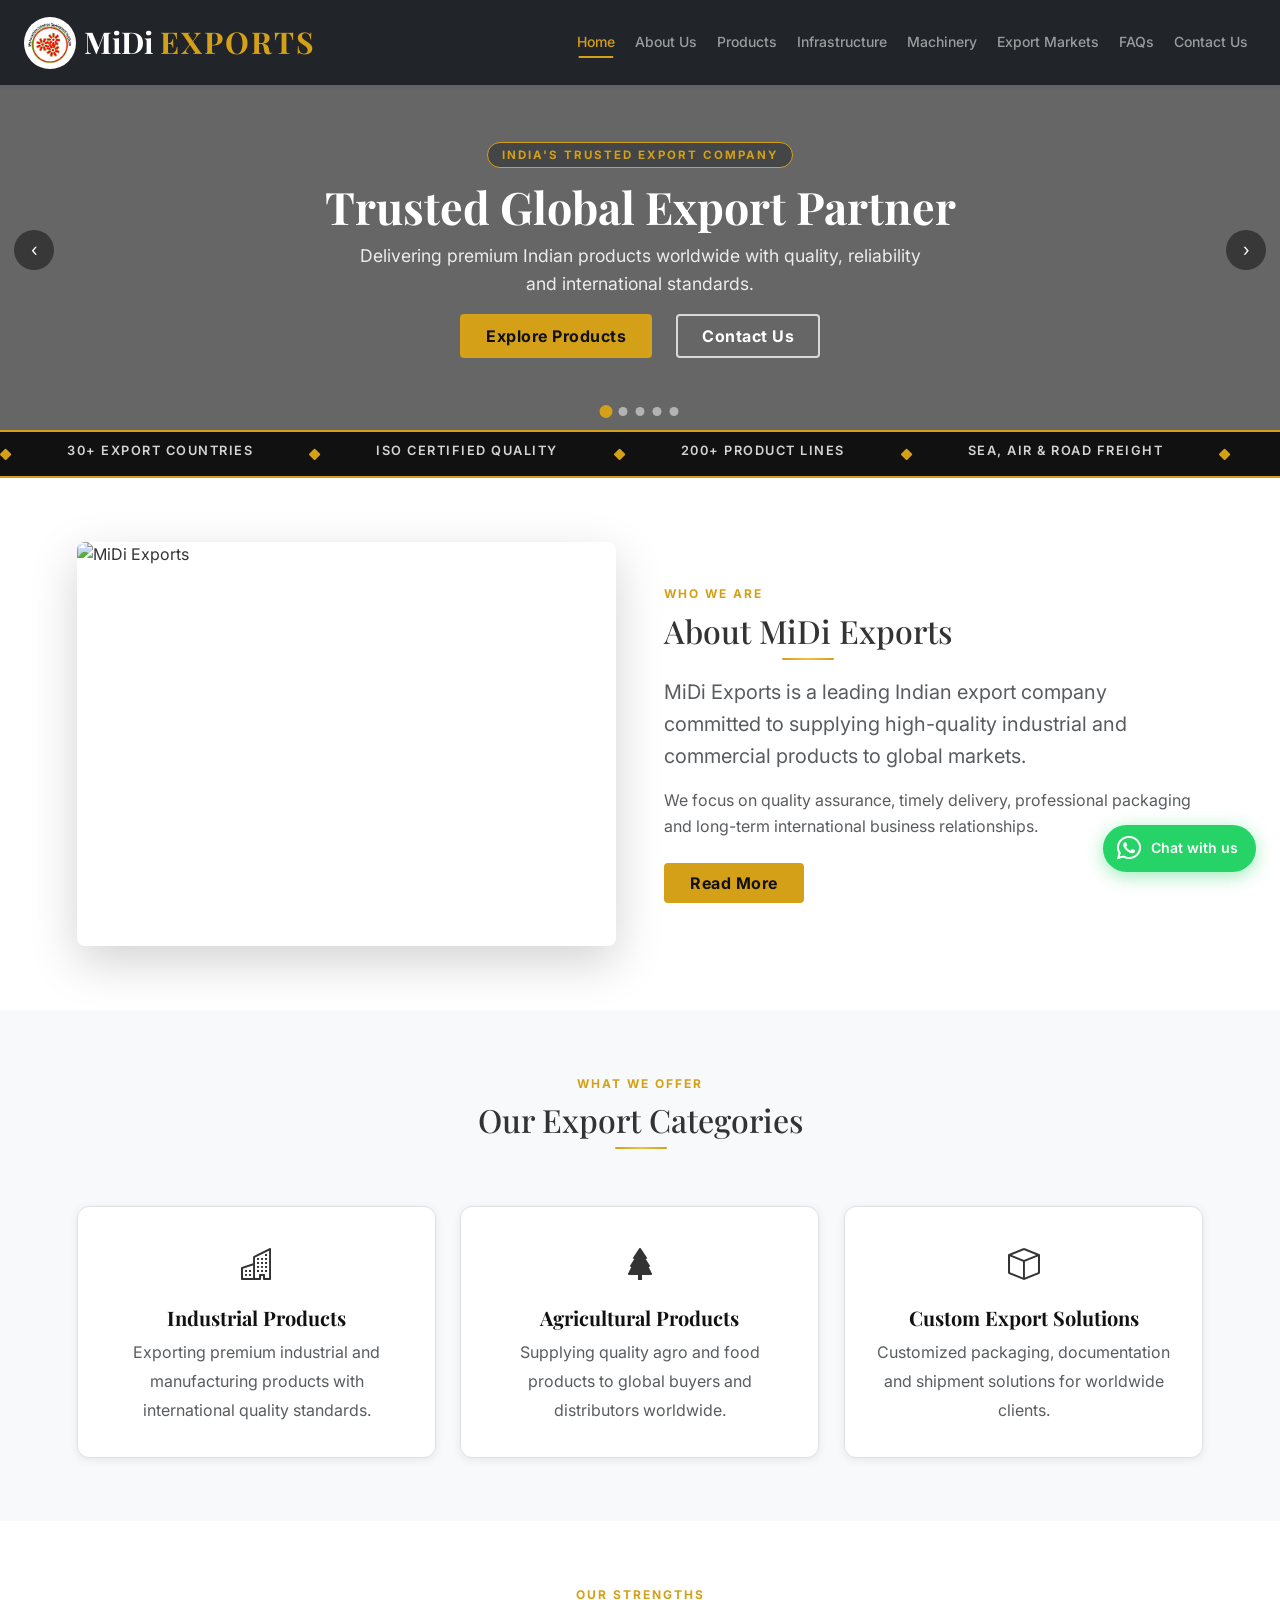
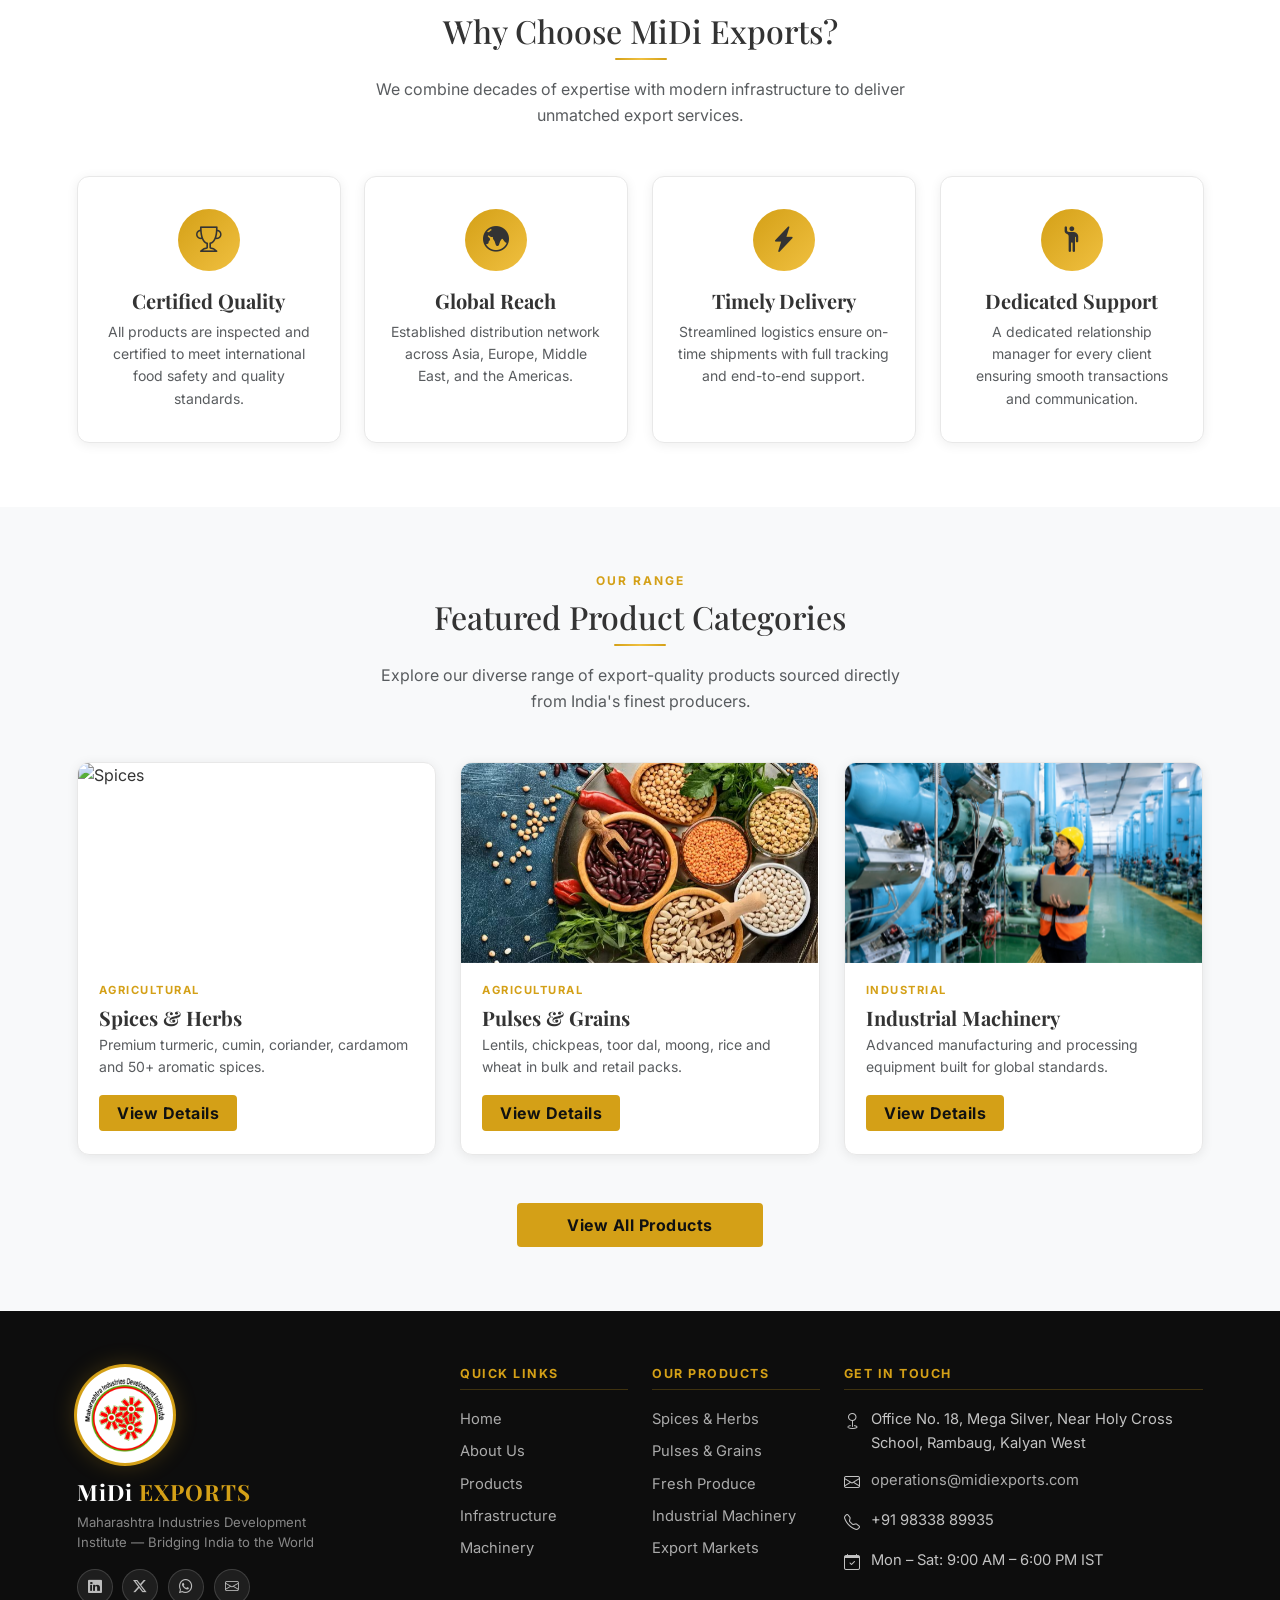
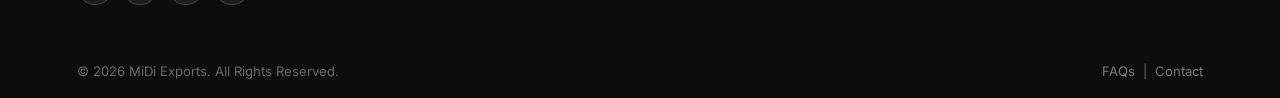
==== commit 50f90b29: "adding hover effect" ====
--- a/index.html
+++ b/index.html
@@ -29,7 +29,7 @@
   <link rel="stylesheet" href="css/animations.css">
 </head>
 
-<body>
+<body> 
 
   <!-- ===================== NAVBAR ===================== -->
   <nav class="navbar navbar-expand-lg navbar-dark bg-dark fixed-top shadow-sm" style="height:85px">
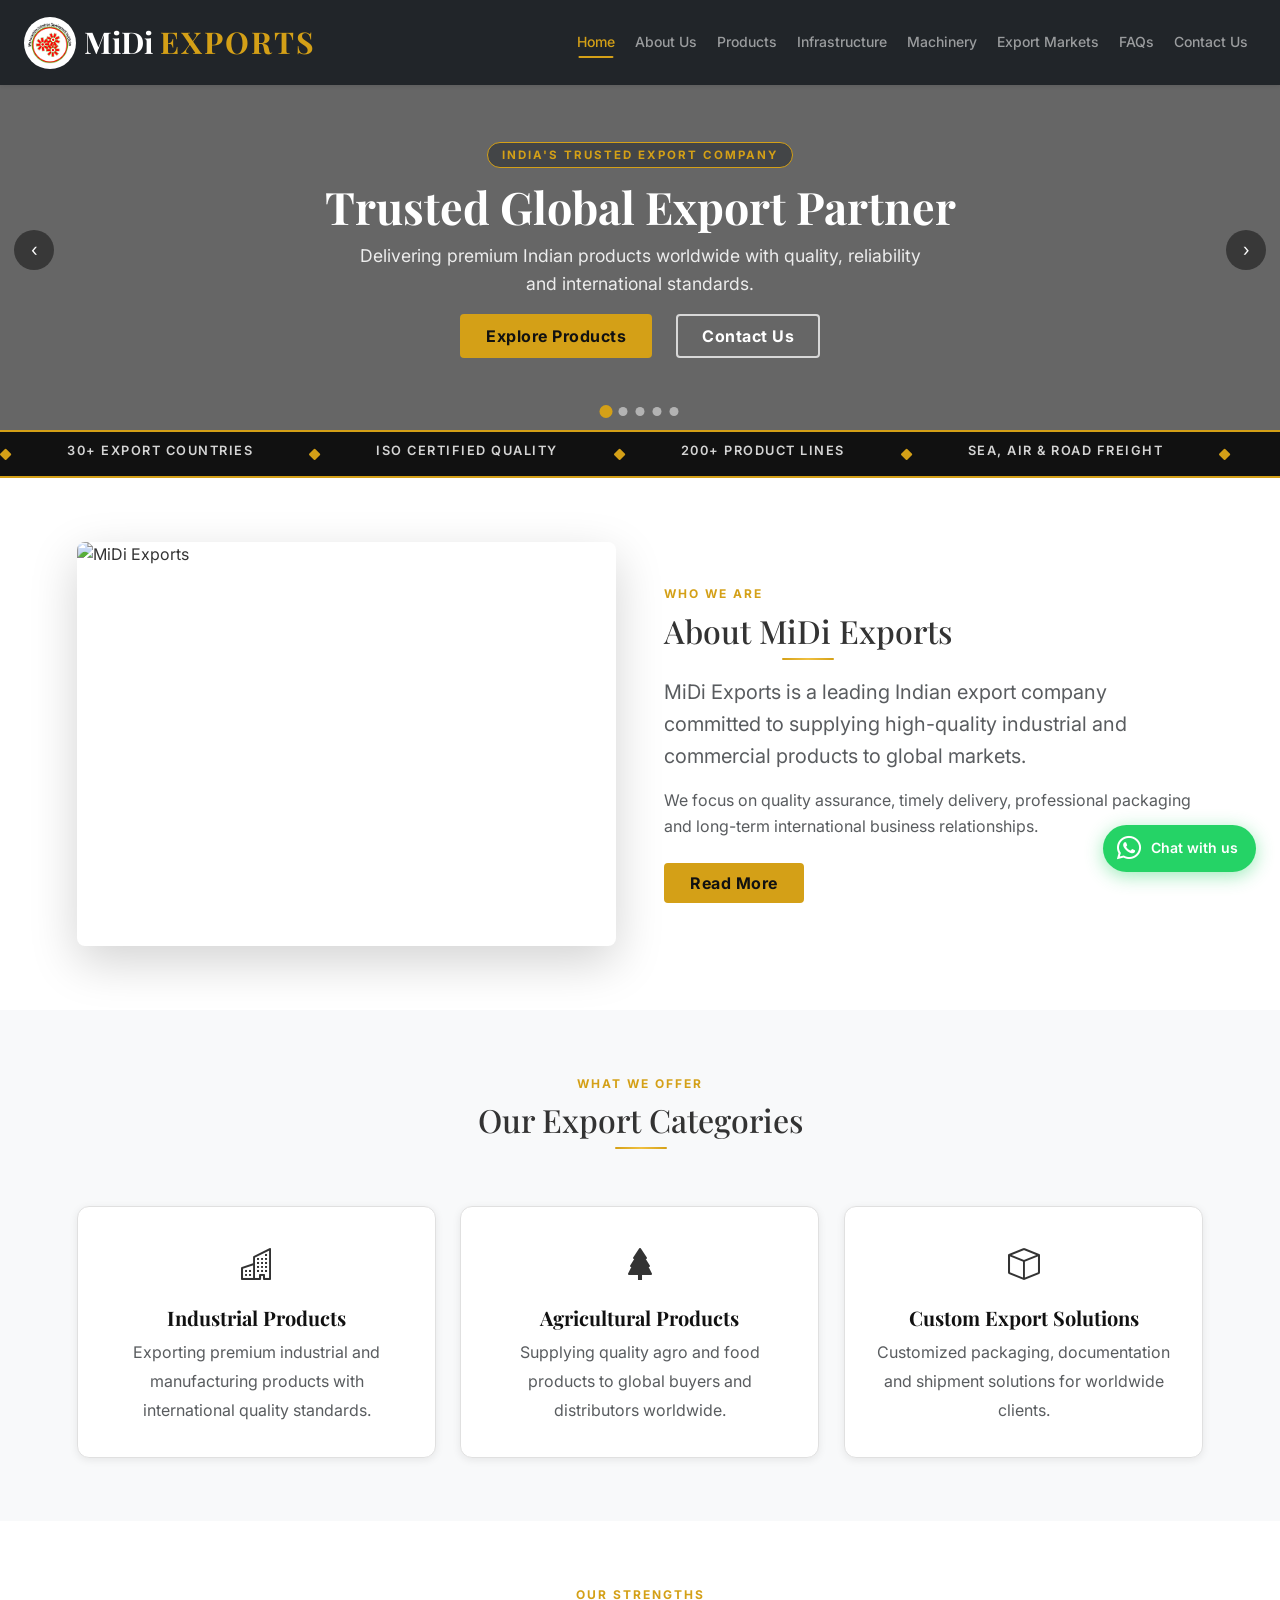
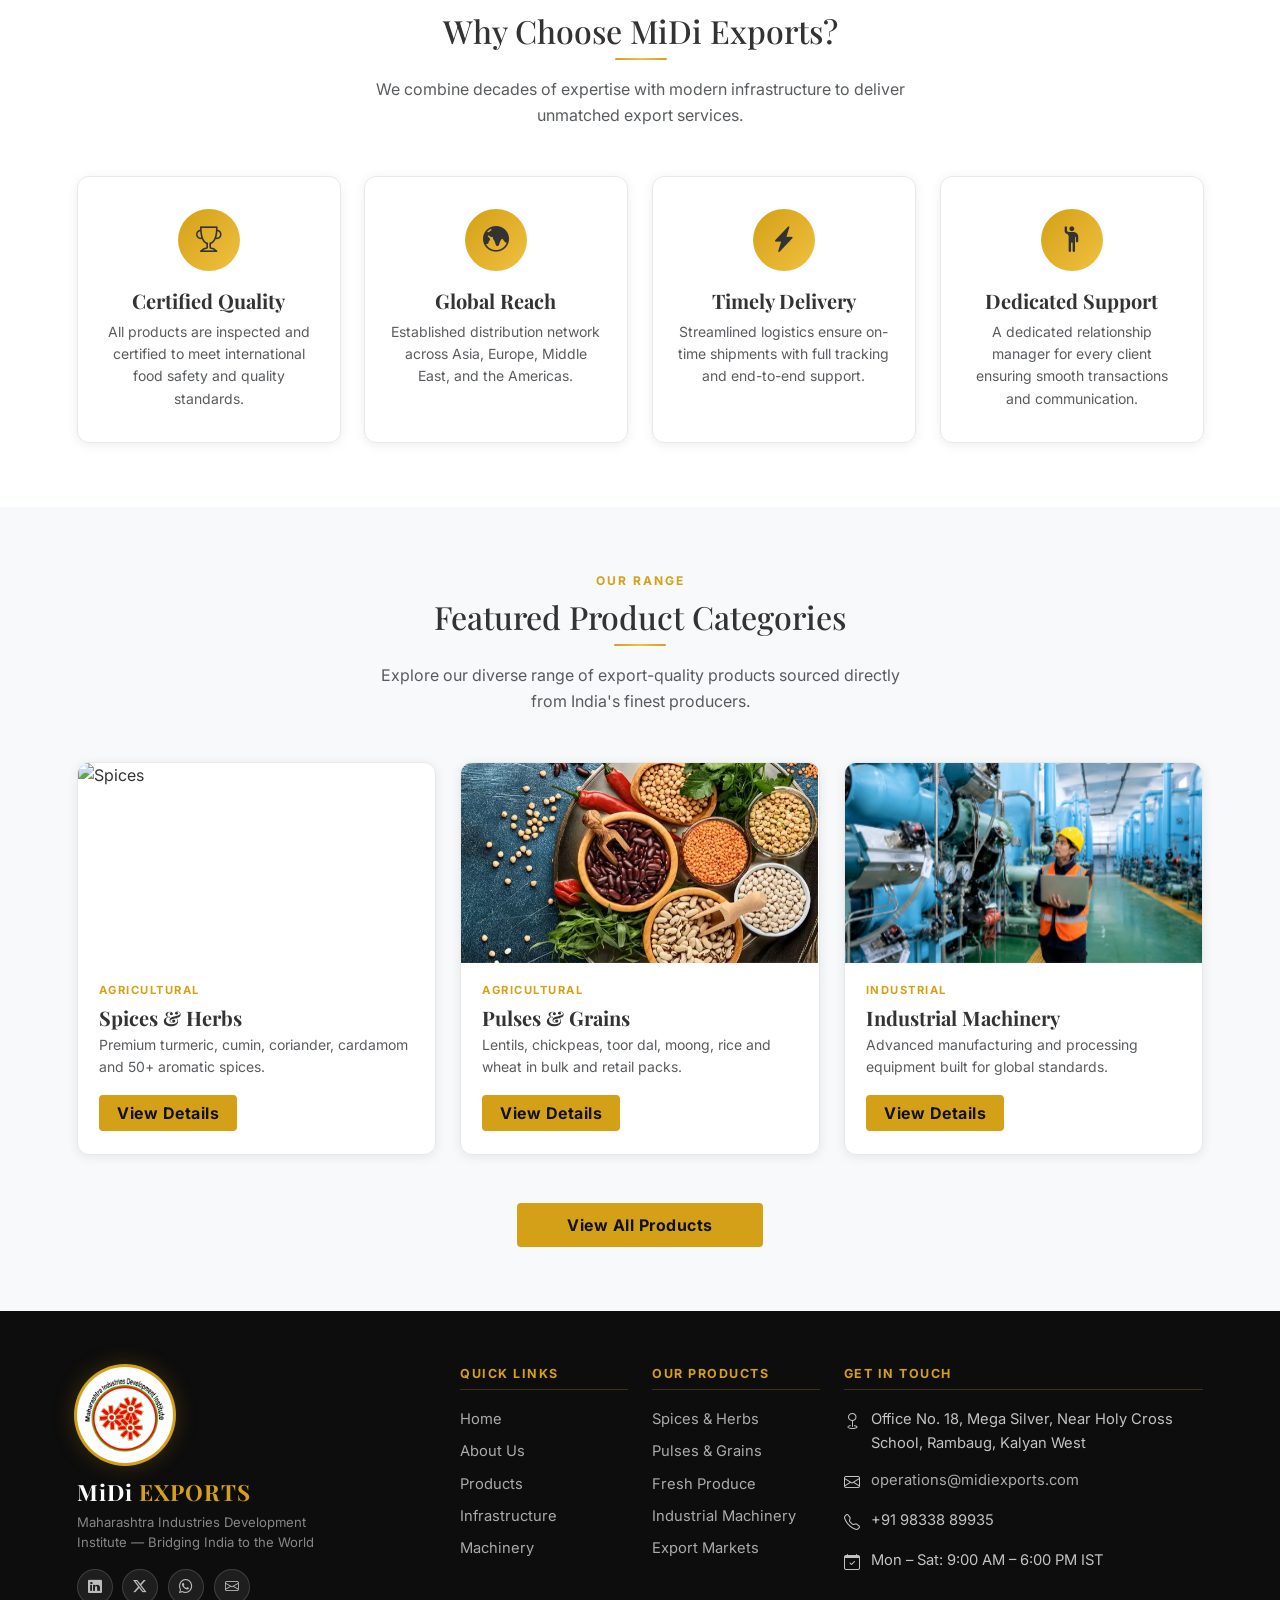
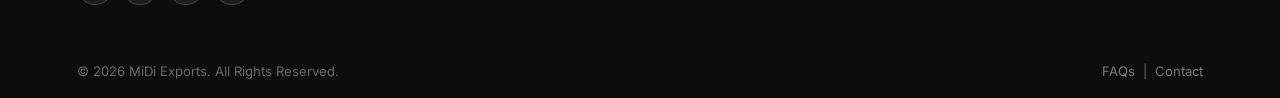
==== commit a2293b2a: "adding a box shadow after hover on faq and all card vbox product etc." ====
--- a/index.html
+++ b/index.html
@@ -25,7 +25,7 @@
   <link rel="stylesheet" href="css/style.css">
   <link rel="stylesheet" href="css/responsive.css">
 
-  <!-- ★ Animation CSS (separate file) -->
+  <!-- Animation CSS -->
   <link rel="stylesheet" href="css/animations.css">
 </head>
 
--- a/css/animations.css
+++ b/css/animations.css
@@ -564,7 +564,7 @@
 .service-card::after,
 .why-us-card::after,
 .product-card::after,
-.vbox::after,
+/* .vbox::after, */
 .ccard::after {
 	content: "";
 	position: absolute;
@@ -590,18 +590,19 @@
 .product-card:hover,
 .mbox:hover {
 	transform: translateY(-8px);
-	box-shadow: 0 16px 40px rgba(0, 0, 0, 0.13);
+	/* box-shadow: 0 16px 40px rgba(0, 0, 0, 0.13); */
+	box-shadow: 0 8px 32px rgba(212, 160, 23, 0.45), 0 2px 12px rgba(0, 0, 0, 0.10);
 }
 
 .why-us-card:hover {
 	transform: translateY(-10px);
-	box-shadow: 0 18px 44px rgba(0, 0, 0, 0.14);
+	box-shadow: 0 8px 32px rgba(212, 160, 23, 0.45), 0 2px 12px rgba(0, 0, 0, 0.10);
 }
 
 .vbox:hover,
 .ccard:hover {
 	transform: translateY(-6px);
-	box-shadow: 0 12px 32px rgba(0, 0, 0, 0.11);
+	box-shadow: 0 8px 32px rgba(212, 160, 23, 0.45), 0 2px 12px rgba(0, 0, 0, 0.10);
 }
 
 /* Card image zoom */
@@ -733,7 +734,7 @@
 }
 .faq-item:hover {
 	transform: translateX(4px);
-	box-shadow: 0 4px 18px rgba(0, 0, 0, 0.09);
+	box-shadow: 0 8px 32px rgba(212, 160, 23, 0.45), 0 2px 12px rgba(0, 0, 0, 0.10);
 }
 .faq-item.open {
 	border-left: 3px solid #d4a017;
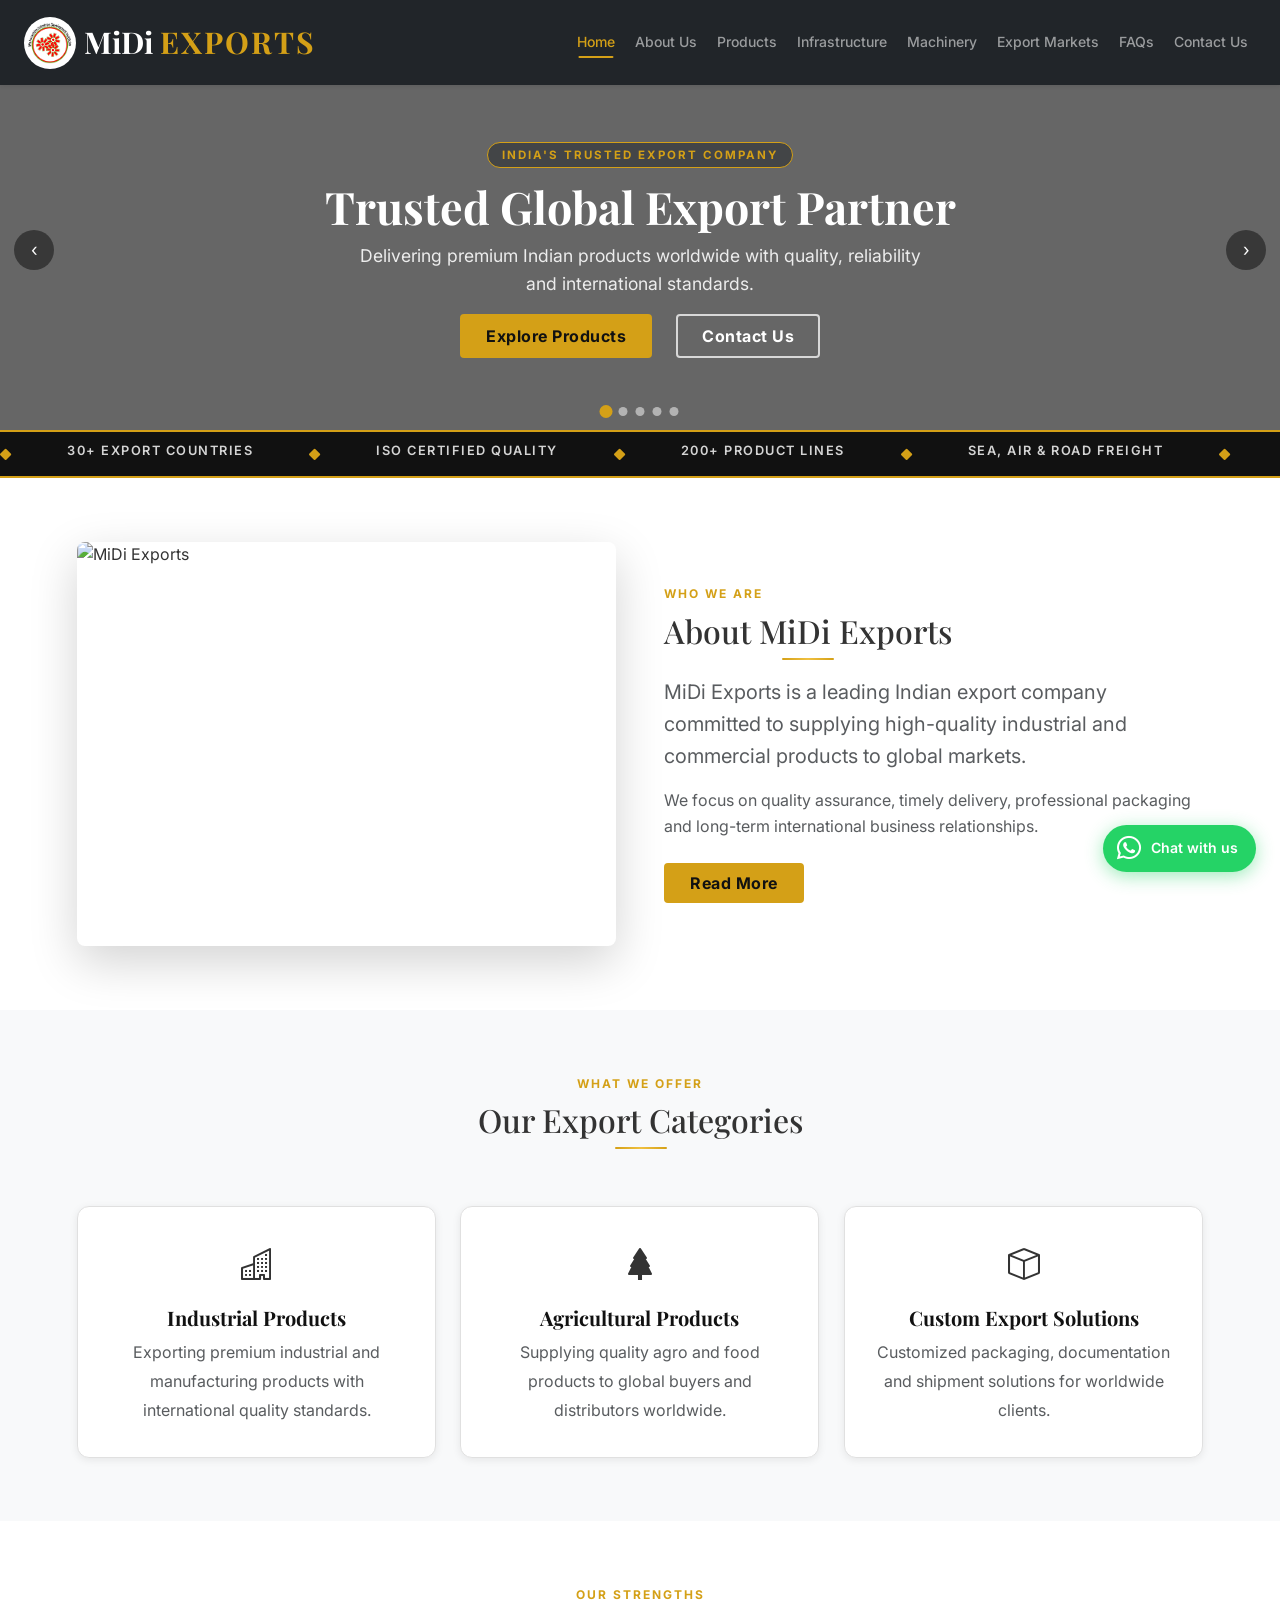
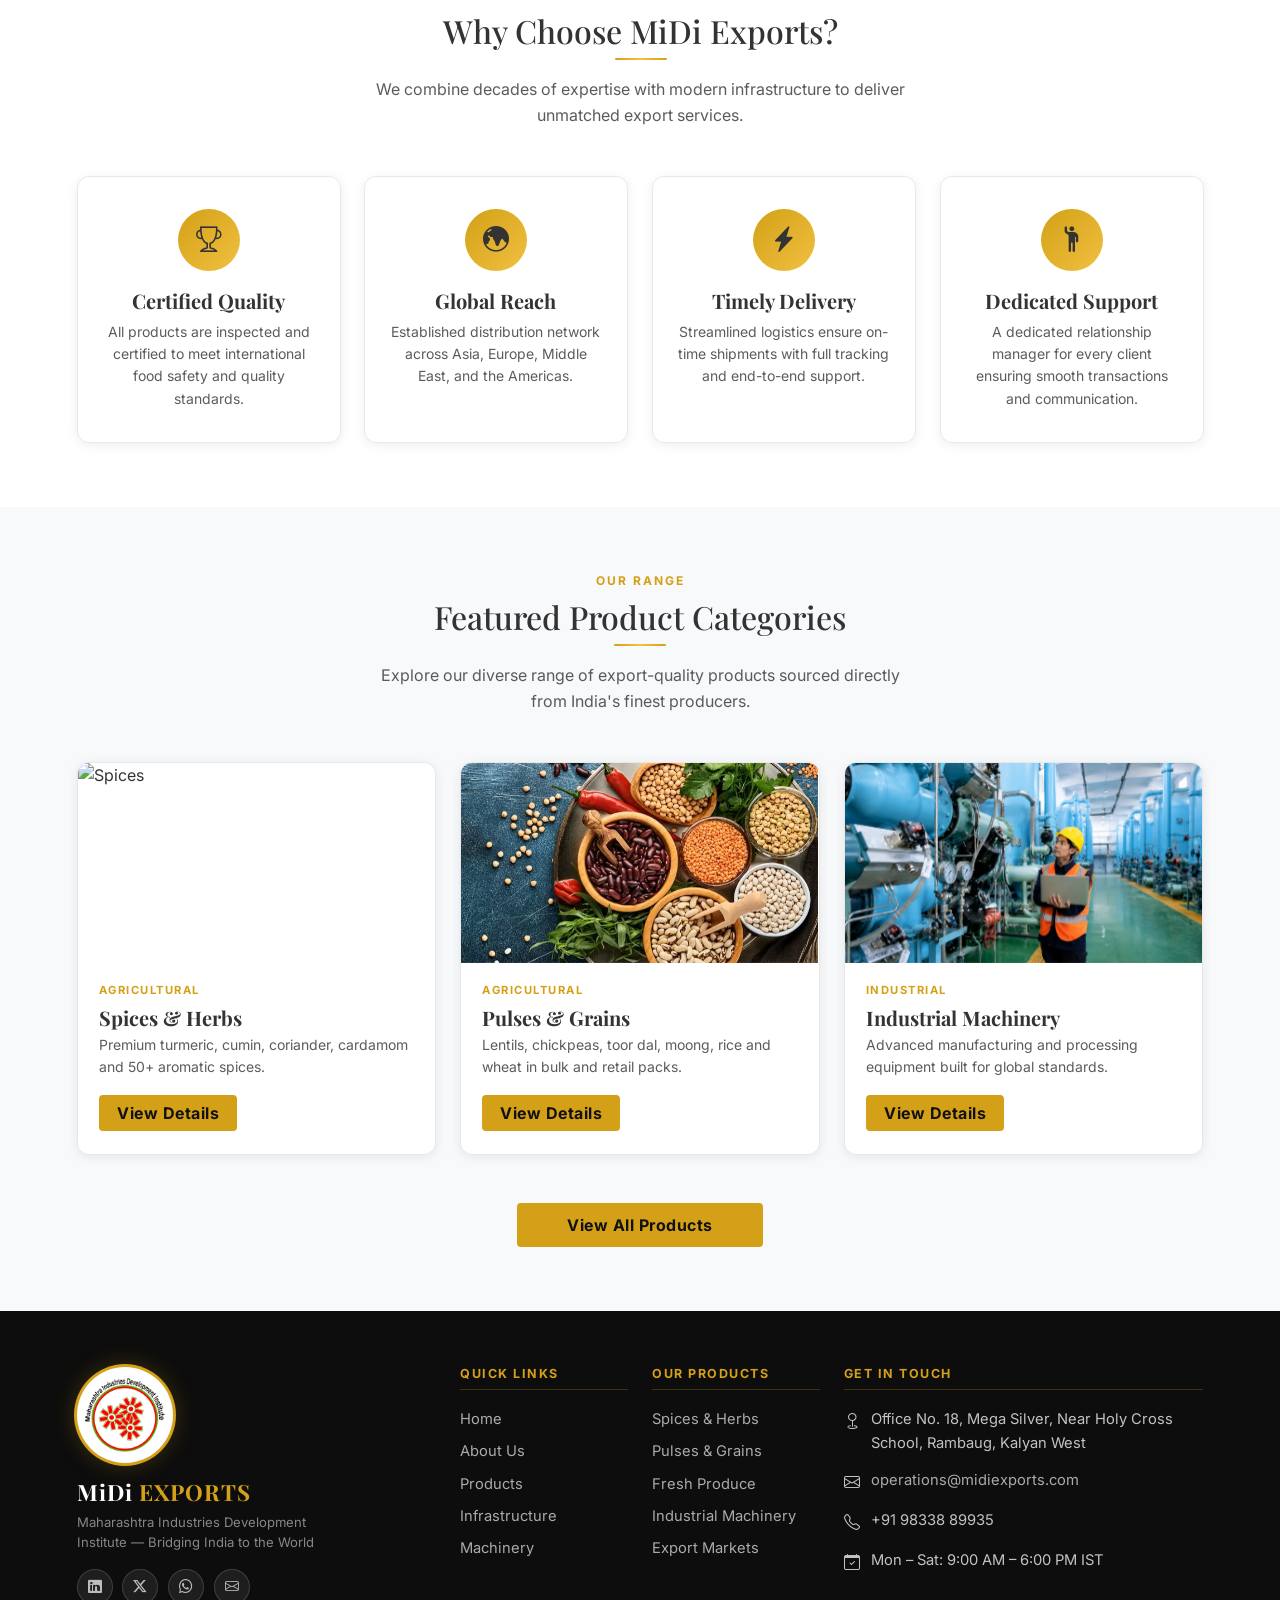
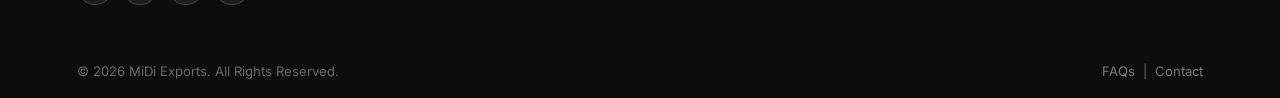
==== commit 79955538: "remove additional comments" ====
--- a/index.html
+++ b/index.html
@@ -297,41 +297,7 @@
     </div>
   </section>
   <!-- ======================== End ================================= -->
-
-
-  <!-- ===================== STATS NUMBERS ===================== -->
-  <!-- <section class="py-5" style="background:#111;color:#fff">
-    <div class="container">
-      <div class="row text-center g-4">
-        <div class="col-6 col-md-3 anim-scale-in anim-delay-1">
-          <h2 class="display-5 fw-bold" style="color:#d4a017;font-family:'Playfair Display',serif">
-            <span data-count="10" data-suffix="+">0</span>
-          </h2>
-          <p class="text-white-50 mb-0 small">Years of Experience</p>
-        </div>
-        <div class="col-6 col-md-3 anim-scale-in anim-delay-2">
-          <h2 class="display-5 fw-bold" style="color:#d4a017;font-family:'Playfair Display',serif">
-            <span data-count="30" data-suffix="+">0</span>
-          </h2>
-          <p class="text-white-50 mb-0 small">Export Destinations</p>
-        </div>
-        <div class="col-6 col-md-3 anim-scale-in anim-delay-3">
-          <h2 class="display-5 fw-bold" style="color:#d4a017;font-family:'Playfair Display',serif">
-            <span data-count="500" data-suffix="+">0</span>
-          </h2>
-          <p class="text-white-50 mb-0 small">Happy Clients</p>
-        </div>
-        <div class="col-6 col-md-3 anim-scale-in anim-delay-4">
-          <h2 class="display-5 fw-bold" style="color:#d4a017;font-family:'Playfair Display',serif">
-            <span data-count="200" data-suffix="+">0</span>
-          </h2>
-          <p class="text-white-50 mb-0 small">Product Lines</p>
-        </div>
-      </div>
-    </div>
-  </section> -->
-  <!-- ======================== End ================================= -->
-
+   
 
   <!-- ===================== FEATURED PRODUCTS ===================== -->
   <section class="py-5 py-lg-6 bg-light">
@@ -497,7 +463,7 @@
   (function () {
     'use strict';
 
-    /* ── 1. SCROLL REVEAL (IntersectionObserver) ─────────────── */
+    /* ======================== 1. SCROLL REVEAL (IntersectionObserver) ======================== */
     const revealEls = document.querySelectorAll(
       '.anim-fade-up, .anim-fade-left, .anim-fade-right, .anim-scale-in, .anim-pop-in'
     );
@@ -514,7 +480,7 @@
     revealEls.forEach(el => revealObserver.observe(el));
 
 
-    /* ── 2. COUNTER ANIMATION ────────────────────────────────── */
+    /* ======================== 2. COUNTER ANIMATION ======================== */
     const counters = document.querySelectorAll('[data-count]');
 
     const countObserver = new IntersectionObserver((entries) => {
@@ -544,14 +510,14 @@
     counters.forEach(el => countObserver.observe(el));
 
 
-    /* ── 3. NAVBAR SHRINK ON SCROLL ─────────────────────────── */
+    /* ======================== 3. NAVBAR SHRINK ON SCROLL ======================== */
     const navbar = document.querySelector('.navbar');
     window.addEventListener('scroll', () => {
       navbar.classList.toggle('navbar-scrolled', window.scrollY > 60);
     }, { passive: true });
 
 
-    /* ── 4. RIPPLE ON BUTTONS ────────────────────────────────── */
+    /* ======================== 4. RIPPLE ON BUTTONS ======================== */
     document.querySelectorAll('.btn-ripple').forEach(btn => {
       btn.addEventListener('click', function (e) {
         const circle = document.createElement('span');
@@ -565,7 +531,7 @@
     });
 
 
-    /* ── 5. IMAGE LAZY FADE-IN ───────────────────────────────── */
+    /* ======================== 5. IMAGE LAZY FADE-IN ======================== */
     document.querySelectorAll('img.img-anim').forEach(img => {
       if (img.complete) {
         img.classList.add('img-loaded');
@@ -575,7 +541,7 @@
     });
 
 
-    /* ── 6. SECTION TAG UNDERLINE TRIGGER ────────────────────── */
+    /* ======================== 6. SECTION TAG UNDERLINE TRIGGER ======================== */
     document.querySelectorAll('.section-tag').forEach(tag => {
       const obs = new IntersectionObserver(entries => {
         if (entries[0].isIntersecting) {
@@ -587,7 +553,7 @@
     });
 
 
-    /* ── 7. SECTION HEADING LINE TRIGGER ─────────────────────── */
+    /* ======================== 7. SECTION HEADING LINE TRIGGER ======================== */
     document.querySelectorAll('.section-heading-line').forEach(el => {
       const obs = new IntersectionObserver(entries => {
         if (entries[0].isIntersecting) {
--- a/css/animations.css
+++ b/css/animations.css
@@ -144,17 +144,6 @@
 	}
 }
 
-/* Counter tick */
-/* @keyframes countUp {
-	from {
-		opacity: 0;
-		transform: translateY(16px);
-	}
-	to {
-		opacity: 1;
-		transform: translateY(0);
-	}
-} */
 
 /* Page transition */
 @keyframes pageWipeIn {
@@ -189,61 +178,8 @@
 		transform: translateY(-4px);
 	}
 }
-
-/* ─────────────────────────────────────────
-   PARALLAX BACKGROUND WRAPPER
-   The video shows the aerial farm image
-   FIXED behind all scrolling content panels
-───────────────────────────────────────── */
-
-/* Applied to <body> via JS when page loads */
-/* body.has-parallax-bg {
-	background-attachment: fixed;
-	background-size: cover;
-	background-position: center top;
-	background-repeat: no-repeat;
-} */
-
-/* Each section becomes a panel floating over the background */
-/* body.has-parallax-bg section:not(.page-banner):not(.hero-slider) {
-	position: relative;
-	z-index: 2;
-	margin-left: auto;
-	margin-right: auto;
-} */
-
-/* White/off-white panel card — Brightmark's floating card look */
-/* .parallax-panel {
-	background: #fff;
-	border-radius: 4px;
-	box-shadow: 0 4px 40px rgba(0, 0, 0, 0.13);
-	padding: 3rem 2.5rem;
-	position: relative;
-	z-index: 2;
-} */
-
-/* bg-light sections get an off-white card tint */
-/* body.has-parallax-bg section.bg-light {
-	background: rgba(248, 248, 244, 0.97) !important;
-} */
-
-/* body.has-parallax-bg
-	section:not(.page-banner):not(.hero-slider):not(.cta-sec):not(.site-footer) {
-	background: rgba(255, 255, 255, 0.97);
-} */
-
-/* body.has-parallax-bg .cta-sec {
-	background: rgba(17, 17, 17, 0.95) !important;
-} */
-
-/* body.has-parallax-bg .site-footer {
-	position: relative;
-	z-index: 2;
-} */
-
-/* ─────────────────────────────────────────
-   NAVBAR ANIMATIONS
-───────────────────────────────────────── */
+ 
+/* ======================== NAVBAR ANIMATIONS ======================== */
 
 .navbar {
 	transition:
@@ -315,10 +251,8 @@
 	width: 65%;
 }
 
-/* ─────────────────────────────────────────
-   PAGE BANNER (inner pages)
-   — Banner text lifts in on load 
-───────────────────────────────────────── */
+/* ======================== PAGE BANNER (inner pages) ======================== */
+/* Banner text lifts in on load */
 .page-banner .banner-content h1 {
 	animation: bannerLift 0.8s cubic-bezier(0.22, 1, 0.36, 1) 0.1s both;
 }
@@ -355,7 +289,7 @@
 	z-index: 2;
 }
 
-/* HERO SLIDER TEXT */
+/* ======================== HERO SLIDER TEXT ======================== */
 
 .slide.active .hero-tag {
 	animation: labelDrop 0.5s cubic-bezier(0.34, 1.56, 0.64, 1) 0.05s both;
@@ -390,8 +324,8 @@
 	transform: scale(1.45);
 }
 
-/* SCROLL-REVEAL BASE CLASSES
-   JS adds .sr-visible when in viewport */
+/* ======================== SCROLL-REVEAL BASE CLASSES ======================== */
+/* JS adds .sr-visible when in viewport */
 
 /* Hidden state */
 .sr-panel,
@@ -432,7 +366,7 @@
 	transform: translateY(16px);
 }
 
-/* Revealed — each class triggers its matching keyframe */
+/* ======================== Revealed — each class triggers its matching keyframe ======================== */
 .sr-panel.sr-visible {
 	animation: panelSlideUp 0.75s cubic-bezier(0.22, 1, 0.36, 1) both;
 }
@@ -484,9 +418,7 @@
 	animation-delay: 0.54s !important;
 }
 
-/* ─────────────────────────────────────────
-   SECTION LABEL (section-tag / stag)
-───────────────────────────────────────── */
+/* ======================== SECTION LABEL (section-tag / stag) ======================== */
 
 .section-tag,
 .stag {
@@ -514,9 +446,7 @@
 	width: 100%;
 }
 
-/* ─────────────────────────────────────────
-   SECTION HEADING — gold divider line
-───────────────────────────────────────── */
+/* ======================== SECTION HEADING — gold divider line ======================== */
 
 h2.anim-heading {
 	position: relative;
@@ -540,10 +470,7 @@
 	width: 52px;
 }
 
-/* ─────────────────────────────────────────
-   CARD HOVER  (pcard, service-card,
-   why-us-card, product-card, vbox, ccard)
-───────────────────────────────────────── */
+/* ======================== CARD HOVER  (pcard, service-card, why-us-card, product-card, vbox, ccard) ======================== */
 
 .pcard,
 .service-card,
@@ -564,7 +491,6 @@
 .service-card::after,
 .why-us-card::after,
 .product-card::after,
-/* .vbox::after, */
 .ccard::after {
 	content: "";
 	position: absolute;
@@ -646,9 +572,7 @@
 	box-shadow: 0 6px 20px rgba(212, 160, 23, 0.4);
 }
 
-/* ─────────────────────────────────────────
-   IMAGE HOVER (about, mission boxes)
-───────────────────────────────────────── */
+/* ======================== IMAGE HOVER (about, mission boxes) ======================== */
 
 .img-hover-wrap img {
 	transition: transform 0.55s cubic-bezier(0.25, 0.46, 0.45, 0.94);
@@ -678,7 +602,7 @@
 	transform: translateY(0) scale(0.97);
 }
 
-/* Shimmer sweep on hover */
+/* ======================== Shimmer sweep on hover ======================== */
 .btn-gold::after {
 	content: "";
 	position: absolute;
@@ -709,10 +633,11 @@
 	box-shadow: 0 6px 18px rgba(255, 255, 255, 0.18);
 }
 
-/* CTA button pulse */
+/* ======================== CTA button pulse ======================== */
 .cta-sec .btn-gold {
 	animation: ctaPulse 2.5s ease-in-out infinite;
 }
+
 @keyframes ctaPulse {
 	0%,
 	100% {
@@ -723,9 +648,7 @@
 	}
 }
 
-/* ─────────────────────────────────────────
-   FAQ ITEMS  (FAQs.html)
-───────────────────────────────────────── */
+/* ======================== FAQ ITEMS  (FAQs.html) ======================== */
 
 .faq-item {
 	transition:
@@ -740,7 +663,7 @@
 	border-left: 3px solid #d4a017;
 }
 
-/* + → − with rotation */
+/* ======================== with rotation ======================== */
 .faq-q::after {
 	transition:
 		transform 0.3s ease,
@@ -750,7 +673,7 @@
 	transform: rotate(0deg);
 }
 
-/* Answer slides open */
+/* ======================== Answer slides open ======================== */
 .faq-a {
 	max-height: 0;
 	overflow: hidden;
@@ -765,9 +688,7 @@
 	padding: 0 1.5rem 1.2rem;
 }
 
-/* ─────────────────────────────────────────
-   CONTACT FORM
-───────────────────────────────────────── */
+/* ======================== CONTACT FORM ======================== */
 
 .form-control,
 .form-select {
@@ -783,9 +704,7 @@
 	box-shadow: 0 0 0 3px rgba(212, 160, 23, 0.18) !important;
 }
 
-/* ─────────────────────────────────────────
-   FOOTER
-───────────────────────────────────────── */
+/* ======================== FOOTER ======================== */
 
 .footer-logo {
 	animation: floatLogo 4s ease-in-out infinite;
@@ -830,9 +749,7 @@
 	transform: translateY(-5px) scale(1.14);
 }
 
-/* ─────────────────────────────────────────
-   WHATSAPP BUTTON
-───────────────────────────────────────── */
+/* ======================== WHATSAPP BUTTON ======================== */
 
 .wa-float {
 	animation: waBounce 3.8s ease-in-out infinite !important;
@@ -842,9 +759,7 @@
 	transform: translateY(-5px) scale(1.05) !important;
 }
 
-/* ─────────────────────────────────────────
-   COUNTER NUMBERS (stats section)
-───────────────────────────────────────── */
+/* ======================== COUNTER NUMBERS (stats section) ======================== */
 
 [data-count] {
 	display: inline-block;
@@ -853,9 +768,7 @@
 	animation: countUp 0.4s ease both;
 }
 
-/* ─────────────────────────────────────────
-   STATS TICKER (index.html)
-───────────────────────────────────────── */
+/* ======================== STATS TICKER (index.html) ======================== */
 
 .stats-ticker-wrap {
 	overflow: hidden;
@@ -897,9 +810,7 @@
   color: #d4a017;
 }
 
-/* ─────────────────────────────────────────
-   REDUCED-MOTION SAFETY
-───────────────────────────────────────── */
+/* ======================== REDUCED-MOTION SAFETY ======================== */
 
 @media (prefers-reduced-motion: reduce) {
 	*,
